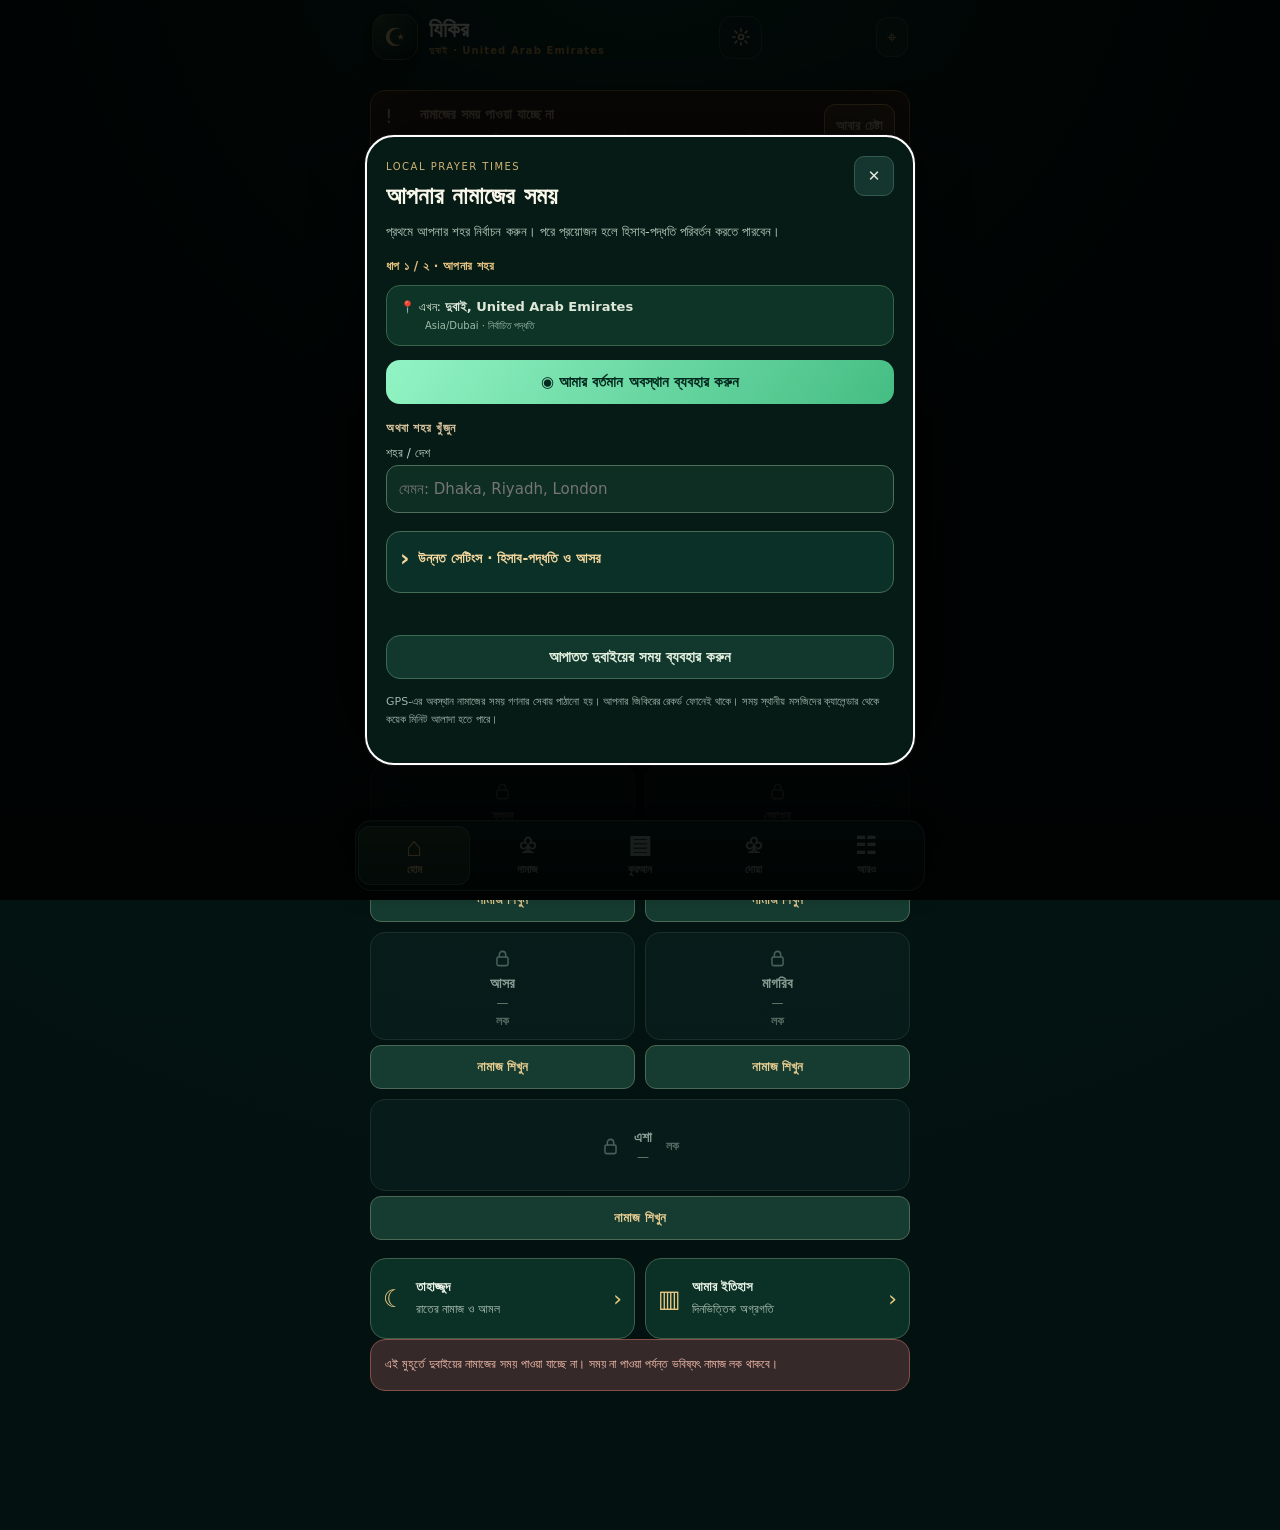
==== index.html @ 741cd955 "feat(dua): register new Dua reader styles" ====
<!doctype html>
<html lang="bn">
<head>
<meta charset="utf-8">
<meta name="viewport" content="width=device-width, initial-scale=1, viewport-fit=cover">
<meta name="theme-color" content="#071017">
<meta name="apple-mobile-web-app-capable" content="yes">
<meta name="apple-mobile-web-app-status-bar-style" content="black-translucent">
<meta name="apple-mobile-web-app-title" content="যিকির">
<meta name="description" content="দুবাইয়ের নামাজের পর জিকির, তাহাজ্জুদ, বিষয়ভিত্তিক দোয়া ও ১০টি ছোট সুরার বাংলা উচ্চারণ।">
<link rel="manifest" href="manifest.webmanifest">
<link rel="icon" href="icon-192.png" type="image/png">
<link rel="apple-touch-icon" sizes="180x180" href="apple-touch-icon.png">
<title>যিকির • Dubai Dhikr Tracker</title>
<style>
:root { color-scheme:light; --forest:#0c4f46;--dark:#113a33;--sage:#eff7f1;--gold:#c69b56;--paper:#f7f8f5;--ink:#1c302b;--muted:#71817b;--line:#e7ece8;--white:#fff;--danger:#9a4e46; }
*{box-sizing:border-box}html{font-family:system-ui,-apple-system,"Noto Sans Bengali","Hind Siliguri","Vrinda",sans-serif;-webkit-text-size-adjust:100%;scroll-behavior:smooth}body{margin:0;background:var(--paper);color:var(--ink);font-size:14px}button,input{font:inherit}button{cursor:pointer}button:disabled{cursor:not-allowed}a{color:var(--forest)}.app{max-width:1050px;min-height:100dvh;margin:auto;display:grid;grid-template-columns:1fr}.shell{max-width:620px;width:100%;margin:0 auto;padding:0 18px 106px}.header{padding:20px 0 17px;display:flex;align-items:center;justify-content:space-between}.brand{display:flex;align-items:center;gap:10px}.brand-mark{width:39px;height:39px;border-radius:13px;background:var(--forest);color:#f3dab1;display:flex;align-items:center;justify-content:center;font-size:23px;box-shadow:0 8px 20px #0c4f4620}.brand-name{font-size:19px;font-weight:800;letter-spacing:-.4px}.brand-sub{font-size:11px;color:var(--muted);margin-top:1px}.smallpill{border:1px solid var(--line);border-radius:100px;background:white;padding:8px 10px;font-size:11px;color:var(--dark);display:flex;align-items:center;gap:6px}.hero{padding:24px;border-radius:24px;background:radial-gradient(circle at 100% 10%,#357c69 0,transparent 40%),linear-gradient(140deg,#0a5448,#0d382f);color:white;position:relative;overflow:hidden;box-shadow:0 14px 35px #0c4f461a}.hero:before{content:"☪";position:absolute;right:-23px;top:-48px;color:#ffffff0b;font-size:210px;transform:rotate(-19deg)}.eyebrow{font-size:11px;letter-spacing:1px;text-transform:uppercase;opacity:.76}.hero h1{font-size:25px;line-height:1.4;font-weight:750;margin:10px 0 6px;max-width:330px}.hero p{font-size:12px;color:#d7e6dd;line-height:1.8;max-width:310px;margin:0}.hero-foot{display:flex;align-items:center;justify-content:space-between;gap:12px;margin-top:22px;border-top:1px solid #ffffff28;padding-top:15px;position:relative}.hero-metric strong{font-size:18px}.hero-metric small{display:block;font-size:10px;color:#c6dcd3;margin-bottom:3px}.clock{font-variant-numeric:tabular-nums;font-size:16px;font-weight:800;color:#f9d69f}.section-title{display:flex;align-items:center;justify-content:space-between;margin:24px 0 12px;gap:12px}.section-title h2{font-size:17px;font-weight:800;margin:0}.section-title .sub{font-size:11px;color:var(--muted)}.card{border-radius:19px;background:white;border:1px solid var(--line);box-shadow:0 3px 15px #243c3007}.summary{padding:17px 18px}.summary-row{display:flex;align-items:center;justify-content:space-between;gap:14px;margin-bottom:12px}.summary-row b{font-size:13px}.summary-row span{font-size:11px;color:var(--muted)}.bar{height:9px;background:#edf1ec;border-radius:30px;overflow:hidden}.bar>span{display:block;height:100%;background:linear-gradient(90deg,#0a6f5d,#49a483);border-radius:30px;transition:width .25s}.summary-foot{margin-top:9px;display:flex;justify-content:space-between;color:var(--muted);font-size:11px}.prayers{display:flex;flex-direction:column;gap:10px}.prayer{border:1px solid var(--line);background:#fff;border-radius:17px;padding:15px 16px;display:flex;align-items:center;gap:12px;width:100%;text-align:left;min-height:79px;transition:transform .15s,border-color .15s}.prayer:not(:disabled):active{transform:scale(.988)}.prayer:not(:disabled):hover{border-color:#96c0ae}.prayer:disabled{background:#fafafa;border-color:#eef0ed}.prayer-icon{width:43px;height:43px;flex-shrink:0;display:grid;place-items:center;border-radius:14px;background:#edf6ef;color:var(--forest);font-size:18px}.prayer:disabled .prayer-icon{color:#a1aba5;background:#eef0ed}.prayer-main{flex:1;min-width:0}.prayer-name{display:block;font-size:16px;font-weight:750;line-height:1.3}.prayer-desc{display:block;color:var(--muted);font-size:11px;margin-top:5px}.prayer-right{text-align:right;flex-shrink:0}.prayer-time{display:inline-block;font-size:12px;font-weight:800;font-variant-numeric:tabular-nums}.status{display:inline-flex;gap:4px;align-items:center;margin-top:6px;font-size:10px;padding:4px 8px;border-radius:50px;color:#557064;background:#eef8ef}.status.locked{color:#8d9490;background:#f0f2f0}.status.done{color:#096751;background:#dff5e9}.status.active{color:#92703d;background:#fff4de}.list-note{font-size:11px;line-height:1.8;color:#7a867f;padding:11px 3px}.nav{position:fixed;z-index:15;bottom:0;left:0;right:0;display:flex;justify-content:center;padding:0 10px max(12px,env(safe-area-inset-bottom));background:linear-gradient(transparent,#f7f8f5 20%)}.nav-in{width:min(100%,620px);background:white;border:1px solid #e2e9e4;box-shadow:0 7px 35px #1a47301e;border-radius:20px;display:flex;justify-content:space-around;padding:8px}.nav-btn{border:0;background:transparent;color:#86918a;min-width:70px;display:flex;align-items:center;flex-direction:column;gap:4px;font-size:10px;border-radius:13px;padding:8px 14px}.nav-btn svg{width:19px;height:19px;stroke:currentColor}.nav-btn.active{color:var(--forest);background:#eaf5ed;font-weight:750}.top-back{display:inline-flex;align-items:center;gap:6px;background:none;border:0;color:var(--forest);font-weight:700;padding:8px 0;margin-top:2px}.session-hero{padding:18px 20px;border-radius:20px;background:#fff;border:1px solid var(--line)}.session-top{display:flex;align-items:center;justify-content:space-between}.session-top h1{font-size:22px;margin:0}.session-meta{font-size:11px;color:var(--muted);margin-top:5px}.session-pct{width:54px;height:54px;display:grid;place-items:center;border-radius:50%;background:conic-gradient(var(--forest) var(--fill),#ebf0ec 0);position:relative;font-size:12px;font-weight:800;color:var(--forest)}.session-pct:before{content:"";position:absolute;inset:6px;border-radius:50%;background:white}.session-pct span{position:relative}.session-sub{font-size:11px;color:var(--muted);margin-top:12px}.accordion-list{display:flex;flex-direction:column;gap:9px;margin-top:16px}.dua{scroll-margin-top:14px;background:white;border:1px solid var(--line);border-radius:17px;overflow:hidden}.dua.open{border-color:#9dc8af;box-shadow:0 6px 18px #0c4f460b}.dua-head{background:none;border:0;width:100%;min-height:70px;padding:13px 14px;display:flex;align-items:center;gap:12px;text-align:left}.dua-n{width:32px;height:32px;flex-shrink:0;border-radius:11px;background:#f1f4f0;display:grid;place-items:center;color:#64776b;font-weight:750;font-size:12px}.dua-n.complete{background:#e0f5e9;color:#0a7254}.dua-title{font-size:13px;font-weight:760}.dua-sub{font-size:11px;color:var(--muted);margin-top:5px}.dua-hright{margin-left:auto;display:flex;align-items:center;gap:7px;color:#7b9383;font-size:12px;flex-shrink:0}.rot{transition:transform .16s}.open .rot{transform:rotate(180deg)}.dua-body{border-top:1px solid var(--line);padding:16px;background:linear-gradient(#fff,#fcfefc)}.fieldlabel{font-size:10px;color:#7f9589;font-weight:800;letter-spacing:.5px;margin-bottom:8px}.pron{white-space:pre-line;font-size:15px;line-height:2.1;color:#16372f;font-weight:500}.arabic{font-size:20px;line-height:2.2;direction:rtl;text-align:right;color:#184a40;font-family:"Times New Roman",serif}.meaning{color:#55695f;line-height:1.95;font-size:12px}.extra{margin-top:18px;padding-top:13px;border-top:1px dashed #e3ebe4}.count-wrap{background:#eff8f1;border:1px solid #dfeee2;border-radius:16px;margin-top:15px;padding:12px 15px;display:flex;align-items:center;justify-content:space-between;gap:10px}.count-text{font-size:11px;color:#678275}.count-num{font-size:24px;color:#0f6552;font-weight:850;font-variant-numeric:tabular-nums}.count-main{display:block;text-align:left;flex:1;min-width:0;border:0;padding:6px 0;background:transparent;color:inherit;cursor:pointer}.count-main:disabled{opacity:1;cursor:default}.count-main:focus-visible{outline:2px solid var(--forest);outline-offset:3px;border-radius:6px}.count-actions{display:flex;align-items:center;gap:8px}.count-button{width:43px;height:43px;border:0;background:#0f6754;color:white;border-radius:13px;font-size:22px;font-weight:650}.count-button.minus{background:#fff;color:#426f5a;border:1px solid #caddd0;font-size:19px}.count-button:disabled{opacity:.35}.single-btn{background:#0c6553;color:white;border:0;border-radius:13px;padding:13px 20px;font-weight:750;width:100%;margin-top:14px}.single-btn.complete{background:#e2f5e9;color:#0c6751}.count-foot{font-size:10px;color:#7a9182;margin-top:8px}.empty{text-align:center;padding:34px 22px;color:#6b8274;line-height:1.9}.panel-head{margin-bottom:15px}.panel-head h1{margin:0 0 5px;font-size:23px}.panel-head p{margin:0;font-size:12px;color:var(--muted);line-height:1.7}.mini-stats{display:grid;grid-template-columns:repeat(3,1fr);gap:8px;margin:16px 0}.mini-stats .card{padding:15px 11px;text-align:center}.stat-val{font-size:23px;font-weight:850;color:var(--forest)}.stat-label{font-size:10px;color:var(--muted);margin-top:5px}.week{display:flex;gap:7px;align-items:flex-end;justify-content:space-between;padding:22px 17px 15px}.day{flex:1;text-align:center;min-width:0}.daybar{height:86px;width:min(22px,100%);background:#eaf0ea;border-radius:9px;overflow:hidden;display:flex;align-items:flex-end;margin:0 auto 9px}.daybar span{width:100%;border-radius:8px;display:block;min-height:0;background:linear-gradient(#5ea888,#09654f)}.daylabel{font-size:10px;color:var(--muted)}.record-list{display:flex;flex-direction:column;gap:8px;margin-top:12px}.record{display:flex;align-items:center;justify-content:space-between;gap:8px;border:1px solid var(--line);border-radius:14px;background:#fff;padding:13px 15px}.record b{font-size:12px}.record p{font-size:10px;color:var(--muted);margin:5px 0 0}.record-right{text-align:right;color:#0c5c4b;font-size:12px;font-weight:750}.record-right small{display:block;color:var(--muted);font-size:10px;font-weight:400;margin-top:5px}.settings-card{padding:19px;margin:12px 0}.settings-card h3{font-size:14px;margin:0 0 8px}.settings-card p{font-size:12px;line-height:1.9;color:#66776c}.action-btn{background:#f0f6f1;border:1px solid #dcebe0;border-radius:12px;color:var(--forest);font-weight:750;padding:12px 13px;margin:4px 7px 4px 0}.action-btn.danger{background:#fff3f1;border-color:#f4d9d5;color:#a04841}.notice{background:#fff7e9;border:1px solid #f2e7cb;border-radius:13px;padding:12px 14px;color:#8b6834;font-size:11px;line-height:1.8;margin-top:15px}.tiny{font-size:11px;line-height:1.9;color:#7d8881}.hide{display:none!important}.toast{position:fixed;left:50%;bottom:96px;transform:translateX(-50%);background:#123c33;color:white;padding:12px 18px;border-radius:12px;max-width:90%;min-width:150px;text-align:center;box-shadow:0 10px 30px #0d3e302c;z-index:50;font-size:12px;opacity:0;pointer-events:none;transition:opacity .2s}.toast.show{opacity:1}.infoicon{width:15px;height:15px;vertical-align:middle}.source-badge{background:#ecf3ed;color:#547466;font-size:10px;border-radius:15px;padding:5px 8px}.section-small{display:flex;align-items:center;justify-content:space-between;margin:22px 0 10px}.section-small h3{font-size:14px;margin:0}.section-small small{font-size:10px;color:#89968b}.muted-btn{background:none;border:0;padding:6px;color:#527c64;font-size:11px;text-decoration:underline}.record-items{font-size:11px;color:#73867a;line-height:1.7;max-width:265px}.topline{display:flex;align-items:center;justify-content:space-between;gap:5px}.loading{color:#89948d;animation:pulse 1.5s infinite}@keyframes pulse{50%{opacity:.5}}.live-pill{display:flex;align-items:center;gap:7px;color:#daeae0;font-size:10px}.live-dot{height:6px;width:6px;background:#74e1b1;border-radius:50%}.inline-link{border:0;background:none;color:#0c6553;text-decoration:underline;font-size:11px;padding:4px}.finished{padding:20px;border:1px solid #bee1ca;background:#e9f8ed;border-radius:16px;text-align:center;color:#0e694d;margin-top:18px}.finished h3{margin:8px 0}.finished p{font-size:12px;line-height:1.8;margin:5px 0 0}.footnote{text-align:center;font-size:10px;color:#929e93;line-height:1.7;margin:22px 10px}.clockline{font-size:12px;color:#7c8a81;font-weight:550}.errbox{border-radius:15px;background:#fff1e8;padding:14px;color:#9a543a;font-size:12px;line-height:1.8}.errbox button{border:1px solid #ebb99e;background:white;border-radius:10px;color:#a75e43;padding:8px 12px;margin-top:8px} @media(min-width:800px){.shell{padding-top:20px}.header{padding-top:13px}.hero{padding:30px}.prayers{display:grid;grid-template-columns:1fr 1fr}.prayer:last-child:nth-child(odd){grid-column:span 2}.dua-body{padding:20px}.nav{bottom:20px;padding:0;background:transparent}.nav-in{max-width:400px}}@media(max-width:350px){.shell{padding-left:12px;padding-right:12px}.prayer{padding:11px}.prayer-time{font-size:11px}.header{padding-top:14px}.nav-btn{min-width:61px}}

/* ---- v2 / immersive iPhone design system ---- */
:root{--v2-ink:#173a32;--v2-green:#075a46;--v2-forest:#073b31;--v2-mint:#e8f2e9;--v2-sand:#f3e3c8;--v2-gold:#d8b777;--v2-paper:#f6f6f0}
html,body{background:#f5f6f0;color:var(--v2-ink)}
button{-webkit-tap-highlight-color:transparent;touch-action:manipulation}
button:focus-visible{outline:3px solid #d9ae5d;outline-offset:3px}
.shell{max-width:580px;padding:0 19px 120px}
.nav{padding-bottom:max(12px,env(safe-area-inset-bottom));background:linear-gradient(0deg,#f5f6f0 64%,#f5f6f000)}
.nav-in{max-width:560px;border-radius:23px;box-shadow:0 16px 30px rgba(6,49,36,.13);border:1px solid #e9ebe4}
.nav-btn{min-height:58px;min-width:86px;font-size:11px;font-weight:650}
.nav-btn.active{background:#e5f0e7;color:#075b46}
.v2-topbar{display:flex;justify-content:space-between;align-items:center;min-height:89px;padding-top:env(safe-area-inset-top);gap:16px}
.v2-logo{display:flex;gap:11px;align-items:center;min-width:0}
.v2-symbol{height:48px;width:48px;flex:0 0 48px;display:grid;place-items:center;border-radius:15px;color:#e7c788;font-size:27px;background:linear-gradient(125deg,#086950,#05382d);box-shadow:0 8px 15px #07392b22}
.v2-logo strong{font-size:25px;line-height:1.1;display:block;letter-spacing:-.5px}
.v2-logo small{display:block;color:#8a988b;font-size:8.5px;letter-spacing:1.1px;white-space:nowrap;margin-top:4px}
.v2-location{border:1px solid #e0e9df;color:#3a705b;background:#fff;border-radius:100px;padding:11px 12px;font-size:10px;font-weight:850;white-space:nowrap;letter-spacing:.4px}
.v2-hero{isolation:isolate;overflow:hidden;position:relative;background:linear-gradient(150deg,#0a614c 1%,#073b31 65%,#092b26);border-radius:29px;min-height:265px;box-shadow:0 24px 34px #07533c29;color:#fff}
.v2-hero:before{content:'';position:absolute;inset:0;pointer-events:none;background:radial-gradient(circle at 100% 0,#a2cba344,transparent 37%),linear-gradient(120deg,transparent,#00000008)}
.v2-hero-halo{pointer-events:none;position:absolute;right:-72px;top:17px;width:245px;height:245px;border-radius:50%;border:1px solid #e0cca51c;box-shadow:0 0 0 35px #c9b58309,0 0 0 75px #c9b58308}
.v2-hero-orbit{position:absolute;right:10px;top:12px;font-size:102px;color:#e9d0a02b;line-height:1}
.v2-hero-inner{padding:29px 26px 25px;position:relative;z-index:1}
.v2-hero-overline{font-size:11px;color:#d8e9dc;opacity:.9}
.v2-hero h1{font-size:clamp(26px,7vw,34px);line-height:1.52;letter-spacing:-.7px;margin:12px 0 7px;max-width:400px;font-weight:800}
.v2-hero h1 em{font-style:normal;color:#efd29e}
.v2-hero p{max-width:275px;font-size:12px;line-height:1.85;color:#cfe2d6;margin:0}
.v2-hero-rule{height:1px;background:#ffffff32;margin:25px 0 15px}
.v2-hero-data{display:flex;align-items:flex-start;justify-content:space-between;gap:18px}
.v2-hero-data div:last-child{text-align:right}
.v2-hero-data small{display:block;color:#b9d0c2;font-size:10px;margin-bottom:6px}
.v2-hero-data strong{font-size:21px;font-weight:800;font-variant-numeric:tabular-nums}
.v2-hero-data strong.v2-next{font-size:12px;line-height:1.5}
.v2-progress-card{display:flex;align-items:center;gap:21px;background:#fff;border:1px solid #eceee7;padding:19px 20px;border-radius:24px;margin-top:17px;box-shadow:0 8px 25px #142f2609}
.v2-progress-ring{--p:0%;width:96px;height:96px;flex:0 0 96px;display:grid;place-items:center;background:conic-gradient(#0c795c var(--p),#e6efe7 0);border-radius:50%;position:relative}
.v2-progress-ring:before{content:'';position:absolute;inset:9px;background:#fff;border-radius:50%}
.v2-progress-ring>div{position:relative;text-align:center;line-height:1.08}
.v2-progress-ring strong{font-size:30px;color:#075f4a;font-weight:850}
.v2-progress-ring span{font-size:12px;color:#9ca99c;display:block}
.v2-progress-content{display:flex;flex-direction:column;gap:5px;min-width:0}
.v2-kicker{font-size:10px;color:#2b8c68;font-weight:800}
.v2-progress-content strong{font-size:17px;line-height:1.55;letter-spacing:-.25px}
.v2-progress-content small{font-size:11px;color:#809084;line-height:1.6}
.v2-continue{display:flex;justify-content:space-between;align-items:center;text-align:left;gap:12px;background:linear-gradient(120deg,#0d7959,#086449);color:#fff;border:0;border-radius:20px;min-height:86px;width:100%;padding:17px 19px;margin-top:16px;box-shadow:0 13px 23px #0462462b}
.v2-continue:active,.v2-giant-tap:active{transform:scale(.98)}
.v2-continue-left{display:flex;flex-direction:column;gap:5px}
.v2-continue-left small{font-size:11px;color:#d8eae0}
.v2-continue-left strong{font-size:19px}
.v2-circle-arrow{display:grid;place-items:center;border-radius:50%;width:47px;height:47px;flex:0 0 47px;color:#0e6b50;background:#f9e6bf;font-size:25px;font-weight:600}
.v2-section-heading{display:flex;align-items:flex-end;justify-content:space-between;gap:15px;margin:30px 2px 15px}
.v2-section-heading small{display:block;letter-spacing:1.8px;font-size:9px;color:#ad8b59;font-weight:900;margin-bottom:4px}
.v2-section-heading h2{font-size:23px;letter-spacing:-.5px;margin:0}
.v2-section-heading>span{font-size:11px;color:#869586;padding-bottom:3px}
.v2-prayer-grid{display:grid;grid-template-columns:repeat(2,minmax(0,1fr));gap:11px}
.v2-prayer{width:100%;min-height:149px;border-radius:22px;background:white;border:1px solid #e9ede6;padding:17px;text-align:left;display:flex;flex-direction:column;align-items:stretch;position:relative;box-shadow:0 4px 15px #143f2b08;transition:transform .16s}
.v2-prayer:not(:disabled):active{transform:scale(.975)}
.v2-prayer.is-current{border:1.5px solid #7ac6a2;background:linear-gradient(145deg,#edf9ee,#fff)}
.v2-prayer.v2-locked{background:#f0f1ec;box-shadow:none;color:#87918a}
.v2-prayer-emblem{width:43px;height:43px;display:grid;place-items:center;background:#e4f2e8;border-radius:15px;color:#167052;font-size:22px}
.v2-locked .v2-prayer-emblem{color:#9aa59e;background:#e5e9e2}
.v2-prayer-details{display:flex;flex-direction:column;margin-top:14px;gap:3px}
.v2-prayer-details strong{font-size:18px;line-height:1.1}
.v2-prayer-details small{font-size:12px;color:#8d9b8e;font-variant-numeric:tabular-nums}
.v2-status{position:absolute;top:18px;right:14px;font-weight:800;font-size:10px;color:#237658;background:#e6f3e8;border-radius:15px;padding:5px 8px}
.v2-locked .v2-status{background:#e4e9e1;color:#8d9990}
.v2-status.is-complete{background:#d1f4e0}
.v2-home-note{font-size:11px;line-height:1.8;text-align:center;color:#7e8d80;margin:20px 7px 4px}
.v2-home-note small{font-size:10px}
.v2-simple-header{display:flex;align-items:center;justify-content:space-between;height:79px;gap:12px;font-size:14px;font-weight:700}
.v2-back,.v2-focus-close,.v2-focus-min{width:45px;height:45px;flex:0 0 45px;border:1px solid #e4eae2;border-radius:15px;background:#fff;color:#235a44;display:grid;place-items:center}
.v2-header-moon{font-size:24px;color:#96743c;width:45px;text-align:center}
.v2-session-hero{padding:25px 24px 27px;border-radius:26px;background:radial-gradient(circle at 100% 0,#3f846b,#0b5c47 55%,#073d31);color:#fff;box-shadow:0 15px 28px #135a4022}
.v2-session-icon{font-size:30px;color:#ebd09b;margin-bottom:13px}
.v2-session-hero>small{display:block;font-size:11px;color:#bedcc8;line-height:1.6}
.v2-session-hero h1{font-size:27px;line-height:1.4;margin:6px 0}
.v2-session-hero p{font-size:12px;color:#d2e7da;margin:0}
.v2-meter{height:8px;background:#ffffff31;border-radius:20px;margin-top:23px;overflow:hidden}
.v2-meter span{display:block;height:100%;background:#f2d299;border-radius:20px}
.v2-done-banner{padding:17px 18px;background:#dff2e6;color:#08764f;margin-top:17px;border-radius:16px;font-size:14px;font-weight:700}
.v2-continue.session-start{margin-top:17px}
.v2-step-list{display:flex;flex-direction:column;gap:11px}
.v2-dua-row{width:100%;background:#fff;border:1px solid #e6ece5;min-height:92px;border-radius:19px;display:flex;align-items:center;gap:13px;padding:16px;text-align:left;box-shadow:0 4px 15px #14482c08}
.v2-dua-row:active{background:#f2faf2}
.v2-stepnum{display:grid;place-items:center;background:#ebf2ed;color:#166c50;width:48px;height:48px;flex:0 0 48px;border-radius:15px;font-size:16px;font-weight:900}
.v2-dua-row.complete .v2-stepnum{background:#dff5e6}
.v2-row-copy{flex:1;min-width:0}
.v2-row-copy strong{display:block;font-size:16px;line-height:1.5;color:#17382d}
.v2-row-copy small{display:block;color:#7f8f82;font-size:11px;margin-top:4px;line-height:1.4}
.v2-row-arrow{font-size:21px;color:#8cb89d}
/* The reading session is a truly separate viewport, not a tiny inline accordion. */
body.focus-mode{overflow:hidden;overscroll-behavior:none}
body.focus-mode .nav{display:none}
body.focus-mode .shell{padding:0}
.v2-focus-page{position:fixed;left:50%;top:0;bottom:0;transform:translateX(-50%);width:100%;max-width:620px;z-index:25;background:#f8f8f4;display:grid;grid-template-rows:auto 4px minmax(0,1fr) auto;box-shadow:0 0 50px #091f161c}
.v2-focus-head{display:flex;align-items:center;justify-content:space-between;gap:10px;padding:calc(env(safe-area-inset-top) + 14px) 20px 15px;background:#fff}
.v2-focus-close{font-size:21px;font-weight:450}
.v2-focus-min{background:#eaf4eb;transform:none}
.v2-focus-min svg{transform:rotate(180deg)}
.v2-focus-heading{text-align:center;display:flex;flex-direction:column;gap:4px;min-width:0}
.v2-focus-heading span{font-size:15px;font-weight:850}
.v2-focus-heading strong{font-size:11px;color:#809288}
.v2-focus-line{height:4px;width:100%;background:#e4eee6;overflow:hidden}
.v2-focus-line span{display:block;height:100%;background:#0c8c65;transition:width .28s}
.v2-focus-reading{min-height:0;overflow-y:auto;overflow-x:hidden;overscroll-behavior:contain;-webkit-overflow-scrolling:touch;scrollbar-width:thin;scrollbar-color:#c7d8c9 transparent}
.v2-focus-body{padding:24px 20px 32px;max-width:560px;margin:0 auto}
.v2-focus-kicker{text-transform:uppercase;letter-spacing:1.6px;color:#b79a61;font-size:10px;font-weight:850}
.v2-focus-body h1{font-size:clamp(23px,6.7vw,32px);letter-spacing:-.5px;line-height:1.5;margin:11px 0 6px}
.v2-focus-subtitle{color:#8c9b8e;font-size:13px;margin-bottom:22px}
.v2-bullet{margin:0 8px}
.v2-focus-tabs{display:flex;gap:5px;align-items:stretch;padding:5px;background:#eaeee8;border-radius:15px;margin-bottom:17px}
.v2-tab{display:block;flex:1;min-width:0;border:0;border-radius:12px;background:transparent;color:#79867c;padding:13px 5px;font-size:12px;font-weight:850;white-space:nowrap}
.v2-tab.active{background:#fff;color:#0b6950;box-shadow:0 3px 8px #1139280f}
.v2-reading-paper{border:1px solid #ecece2;border-radius:22px;padding:23px 22px 26px;min-height:173px;background:linear-gradient(145deg,#fff,#fffdf7);box-shadow:0 9px 32px #4d593409}
.v2-reading-caption{font-size:11px;font-weight:850;color:#ab8d5b;letter-spacing:.5px;margin-bottom:15px}
.v2-reading-p{font-size:20px;font-weight:600;line-height:2;letter-spacing:0;overflow-wrap:break-word;word-break:normal;margin:0 0 14px;color:#1b4134}
.v2-reading-p:last-child{margin-bottom:0}
.v2-reading-paper.is-long .v2-reading-p{font-size:18px;line-height:2.02}
.v2-reading-paper.is-arabic .v2-reading-p{font-family:'Geeza Pro','Noto Naskh Arabic',serif;font-weight:500;font-size:29px;line-height:2.15;direction:rtl;text-align:right}
.v2-reading-paper.is-arabic.is-long .v2-reading-p{font-size:25px;line-height:2.15}
.v2-reading-paper:lang(bn) .v2-reading-p{white-space:normal}
.v2-reading-hint{margin-top:18px;color:#819184;font-size:11px;line-height:1.9;text-align:center}
.v2-focus-dock{padding:15px 20px calc(14px + env(safe-area-inset-bottom));background:#fff;box-shadow:0 -8px 35px #1b402313;border-top:1px solid #e9ede6;z-index:1}
.v2-counter-top{display:flex;align-items:center;justify-content:space-between;gap:14px;margin-bottom:13px}
.v2-counter-top>div:first-child{display:flex;align-items:baseline;gap:12px}
.v2-counter-top small{color:#839489;font-size:12px;font-weight:700}
.v2-counter-top strong{font-size:28px;color:#0a654b;line-height:1.1;font-variant-numeric:tabular-nums}
.v2-counter-top strong span{font-size:15px;color:#9baba0}
.v2-counter-progress{font-size:12px;font-weight:900;background:#e5f4e8;color:#11704f;border-radius:20px;padding:8px 11px}
.v2-tap-row{display:flex;gap:11px;align-items:stretch}
.v2-minus{width:59px;min-width:59px;border:1px solid #dbe9df;border-radius:17px;font-size:34px;background:#f2f6f1;color:#41745a}
.v2-minus:disabled{opacity:.35}
.v2-giant-tap{position:relative;flex:1;min-height:76px;border:0;border-radius:19px;background:linear-gradient(135deg,#0c9067,#036445);box-shadow:0 9px 19px #04674937;color:#fff;font-size:17px;font-weight:900;display:flex;align-items:center;justify-content:center;gap:10px;padding:10px 14px;transition:transform .12s ease}
.v2-giant-tap:disabled{background:#e1f0e6;color:#4c8667;box-shadow:none;opacity:1}
.v2-button-flower{font-size:22px;color:#f5d69d}
.v2-tap-arrow{font-size:25px}
.v2-next-link{display:block;width:100%;text-align:center;border:0;background:transparent;color:#267257;font-weight:750;font-size:12px;padding:12px}
.v2-success-layer{position:absolute;inset:0;z-index:4;background:#0b392e75;backdrop-filter:blur(7px);-webkit-backdrop-filter:blur(7px);display:flex;align-items:center;justify-content:center;padding:26px;animation:v2fade .18s ease-out}
.v2-success-card{position:relative;max-width:420px;width:100%;background:#fff;border-radius:30px;text-align:center;padding:32px 26px 27px;box-shadow:0 25px 80px #042a2745;animation:v2rise .25s ease-out}
.v2-success-seal{background:linear-gradient(150deg,#0fa06a,#096042);width:91px;height:91px;display:grid;place-items:center;border-radius:50%;color:#fff;font-size:51px;font-weight:350;margin:0 auto 23px;box-shadow:0 0 0 10px #e7f6ea}
.v2-success-over{font-size:10px;letter-spacing:2px;color:#ac8752;font-weight:900}
.v2-success-card h2{font-size:29px;margin:12px 0}
.v2-success-card p{font-size:14px;color:#6e8673;line-height:1.75;margin:0}
.v2-success-track{height:5px;border-radius:10px;background:#eef4ee;overflow:hidden;margin:24px 0 17px}
.v2-success-track span{display:block;height:100%;background:#0b8059;animation:v2fill 1.25s linear forwards}
.v2-success-next{border:0;background:#eaf5ed;color:#0d7453;border-radius:15px;padding:15px;font-size:15px;font-weight:800;width:100%;min-height:53px}
@keyframes v2fade{from{opacity:0}to{opacity:1}}@keyframes v2rise{from{transform:translateY(20px) scale(.96)}to{transform:translateY(0) scale(1)}}@keyframes v2fill{from{width:0}to{width:100%}}
@media(max-width:360px){.v2-hero-inner{padding:23px 19px}.v2-progress-card{gap:14px;padding:15px}.v2-prayer{padding:13px}.v2-tab{font-size:11px}.v2-reading-p{font-size:18px}.v2-focus-body{padding:20px 14px 26px}.v2-focus-dock{padding-left:13px;padding-right:13px}.v2-giant-tap{font-size:14px}.v2-reading-paper{padding:20px 15px}}
@media(min-width:800px){.v2-hero{min-height:300px}.v2-prayer-grid{grid-template-columns:repeat(2,minmax(0,1fr))}.v2-focus-page{top:20px;bottom:20px;border-radius:27px;overflow:hidden}.v2-focus-head{padding-top:14px}}
@media(prefers-reduced-motion:reduce){.v2-success-layer,.v2-success-card,.v2-success-track span{animation:none!important}.v2-continue,.v2-giant-tap{transition:none}}


/* DHIKR V3 — NIGHT SANCTUARY. A unified immersive dark visual language. */
:root {
  color-scheme:dark;
  --forest:#20e2ae; --dark:#081a20; --sage:#122629; --gold:#ecc98f;
  --paper:#071017; --ink:#ecf9f6; --muted:#90a8ad; --line:#284049;
  --white:#122229; --danger:#ff8f8c;
  --surface:#101f27; --surface-deep:#0b1920; --surface-hi:#182d34;
  --glow:#1de1a3; --gold-soft:#d0af76;
}
html{background:#071017;color-scheme:dark;scroll-behavior:smooth}
body{background:radial-gradient(ellipse 55% 33% at 50% -2%,#133631 0,transparent 94%),#071017;color:#ebf7f6;font-size:15px}
button{-webkit-tap-highlight-color:transparent;touch-action:manipulation}
button:focus-visible,a:focus-visible{outline:2px solid #5dfbd0;outline-offset:3px}
::selection{background:#24a989;color:#021819}
a{color:#51e6bf}
.app{background:transparent}
.shell{padding:0 17px 116px}
.header,.v2-topbar{padding-top:max(22px,env(safe-area-inset-top));}
.brand-mark,.v2-symbol{background:linear-gradient(145deg,#134238,#072620);color:#e6c27f;border:1px solid #36675a;box-shadow:0 0 24px #0bdb9566}
.brand-name{color:#fff}.brand-sub,.v2-logo small{color:#81a29b}
.smallpill,.v2-location{background:#11272a!important;border:1px solid #2d544e!important;color:#a7eacf!important}
/* High-contrast dark application shell */
.card,.prayer,.session-hero,.dua,.record,.settings-card,.notice,.action-btn,
.v2-progress-card,.v2-prayer,.v2-dua-row{background:#112128;color:#f1faf8;border-color:#29434a;box-shadow:0 8px 22px #01090c38}
.card{border-radius:21px}
.section-title h2,.panel-head h1,.record b,.settings-card h3,.v2-section-heading h2{color:#eef8f5}
.panel-head p,.stat-label,.record p,.record-items,.record-right small,
.section-title .sub,.notice,.settings-card p,.tiny,.footnote{color:#a0b5b8}
.summary-foot,.list-note,.prayer-desc,.dua-sub,.meaning{color:#93aaaf}
.bar,.daybar{background:#20373c}.bar>span,.daybar span{background:linear-gradient(90deg,#15976d,#45e4b1)}
.prayer:disabled,.v2-prayer.v2-locked{background:#0d1920;border-color:#1c2f35;opacity:.70;color:#748e94}
.prayer-icon,.v2-prayer-emblem{background:#173c34;color:#43eab4}
.prayer:disabled .prayer-icon,.v2-locked .v2-prayer-emblem{background:#1b2d32;color:#60787c}
.prayer-name,.dua-title,.v2-row-copy strong{color:#f0fbf7}
.status{background:#1b4037;color:#8ee9c3}
.status.locked{background:#253039;color:#82959d}
.status.done{background:#133e34;color:#59ffc4}
.status.active{background:#443622;color:#f4d494}
.nav{background:linear-gradient(to bottom,transparent 0,#071017ef 25%,#071017 100%);padding:0 12px max(8px,env(safe-area-inset-bottom));}
.nav-in{background:linear-gradient(160deg,#1c3237,#102229);border:1px solid #30514b;box-shadow:0 16px 48px #000b;border-radius:24px;gap:4px;padding:8px 7px}
.nav-btn{color:#8aa4a6;flex:1;min-width:0;min-height:55px;font-size:11px;font-weight:650}
.nav-btn.active{background:#1e5344;color:#5af9c4;box-shadow:inset 0 0 0 1px #357862}
.nav-btn svg{width:22px;height:22px}
/* Home — architectural, sculpted, depth */
.v2-topbar{display:flex;align-items:center;justify-content:space-between;padding:calc(max(env(safe-area-inset-top),0px) + 20px) 0 21px;gap:8px}
.v2-logo{align-items:center;gap:12px}
.v2-symbol{width:48px;height:48px;border-radius:16px;font-size:26px}
.v2-logo strong{font-size:24px;letter-spacing:-1px;font-weight:850;color:#f8fcf9}
.v2-logo small{font-size:9px;letter-spacing:1.5px;font-weight:800;margin-top:2px}
.v2-location{border-radius:100px;font-size:10px;letter-spacing:1.4px;font-weight:900;padding:10px 12px}
.v2-hero{position:relative;isolation:isolate;min-height:310px;background:linear-gradient(133deg,#0e3b37 0%,#082626 50%,#071a24 100%);border:1px solid #2a5551;border-radius:29px;overflow:hidden;box-shadow:0 20px 44px #0008,0 0 28px #02b98817}
.v2-hero:after{content:"";position:absolute;width:310px;height:310px;right:-110px;top:-110px;border-radius:50%;z-index:-1;pointer-events:none;background:radial-gradient(circle,#25dba33e 0,#0aa3741d 35%,transparent 72%);}
.v2-hero-inner{padding:26px 24px 24px;position:relative;z-index:2}
.v2-hero-halo{position:absolute;right:-97px;top:-115px;width:300px;height:300px;border-radius:50%;border:1px solid #54efb633;box-shadow:0 0 0 30px #5cd7bb06,0 0 0 66px #77e9be05,0 0 0 102px #68e2bb04;pointer-events:none}
.v2-hero-orbit{position:absolute;right:9px;top:29px;color:#e9c681;filter:drop-shadow(0 0 25px #ffdb8170);font-size:84px;transform:rotate(-18deg);opacity:.95;z-index:1}
.v2-hero-overline{color:#a8d8c6;font-size:11px;font-weight:750;letter-spacing:.2px;background:#112e2bb0;border:1px solid #3d6c5969;display:inline-flex;border-radius:30px;padding:7px 11px}
.v2-hero h1{font-size:clamp(28px,7.5vw,36px);line-height:1.42;margin:25px 0 8px;max-width:310px;letter-spacing:-.8px;color:#f6fffa;font-weight:880;text-wrap:balance}
.v2-hero h1 em{font-style:normal;color:#eac785;text-shadow:0 0 30px #ffcd5950}
.v2-hero p{font-size:12px;line-height:1.8;color:#b7d0cc;max-width:262px;margin:0}
.v2-hero-rule{height:1px;background:linear-gradient(90deg,#c5ccae5e,transparent);margin:25px 0 18px}
.v2-hero-data{display:flex;justify-content:space-between;gap:14px}
.v2-hero-data>div{min-width:0;max-width:57%}
.v2-hero-data small{font-size:10px;color:#9fc3b9;display:block;margin-bottom:5px}
.v2-hero-data strong{font-size:21px;line-height:1.3;color:#f6d28e;letter-spacing:.3px;font-variant-numeric:tabular-nums}
.v2-hero-data .v2-next{color:#e0eee9;font-size:12px;font-weight:700;letter-spacing:0;line-height:1.45}
.v2-progress-card{border-radius:24px;border:1px solid #294743;background:linear-gradient(135deg,#14292c,#0b1b23);box-shadow:0 10px 32px #0004;padding:21px;margin-top:15px;gap:18px}
.v2-progress-ring{width:97px;height:97px;flex:0 0 97px;background:conic-gradient(#36e5b1 var(--p),#27423f 0);filter:drop-shadow(0 0 10px #20dbaa24)}
.v2-progress-ring>div{background:#10262a;color:#f6fff9}
.v2-progress-ring strong{font-size:30px;color:#57efb9}
.v2-progress-ring span{color:#96b4b1}
.v2-progress-content{gap:7px}.v2-kicker{color:#dbbe84;font-weight:850;font-size:10px;letter-spacing:1px}
.v2-progress-content>strong{font-size:17px;color:#f1faf7;line-height:1.55}
.v2-progress-content small{font-size:11px;color:#a6bdba;line-height:1.5}
.v2-continue{width:100%;margin-top:15px;min-height:91px;padding:17px 20px;border-radius:22px;border:1px solid #6bfdd282;background:linear-gradient(112deg,#16be8d,#0a946f 80%,#087455);box-shadow:0 11px 32px #09ae7250, inset 0 1px #d9fff45c;color:#03261f;display:flex;align-items:center;justify-content:space-between;gap:10px;text-align:left;transition:transform .15s,box-shadow .15s}
.v2-continue:active,.v2-giant-tap:active{transform:scale(.975);box-shadow:0 3px 12px #0ab87f47}
.v2-continue-left small{display:block;font-size:12px;color:#064b36;opacity:.9;font-weight:800;margin-bottom:3px}
.v2-continue-left strong{font-size:23px;font-weight:900;line-height:1.25;color:#002f22}
.v2-circle-arrow{background:#093f30;color:#dffff2;border:1px solid #228a66;display:grid;place-items:center;width:54px;height:54px;flex:0 0 54px;border-radius:50%;font-size:25px}
.v2-section-heading{margin-top:30px;margin-bottom:15px;display:flex;align-items:end;justify-content:space-between;gap:10px}
.v2-section-heading small{font-size:10px;letter-spacing:2px;color:#e7c383;font-weight:850}
.v2-section-heading h2{font-size:23px;letter-spacing:-.5px;margin:5px 0 0;color:#f0fcf7}
.v2-section-heading>span{font-size:11px;font-weight:800;color:#afd0c3;background:#12332f;border:1px solid #2c544a;padding:8px 11px;border-radius:30px}
.v2-prayer-grid{gap:12px}
.v2-prayer{padding:18px;border-radius:22px;min-height:152px;background:linear-gradient(135deg,#12252b,#101e26);border:1px solid #29434a;box-shadow:0 8px 22px #0005;position:relative}
.v2-prayer.v2-current{border-color:#30d9a0;background:linear-gradient(135deg,#16423b,#0a2b32);box-shadow:0 0 0 1px #2edfaa44,0 15px 35px #0bb07d25}
.v2-prayer.v2-locked{background:#0b1820;color:#6b828a;opacity:.68;box-shadow:none}
.v2-prayer-emblem{width:49px;height:49px;border-radius:17px;font-size:24px;background:#193b36;color:#e7c686;display:grid;place-items:center}
.v2-prayer-details{margin-top:18px;gap:5px}
.v2-prayer-details strong{font-size:20px;color:#ecf9f4}
.v2-locked .v2-prayer-details strong{color:#899b9c}
.v2-prayer-details small{font-size:12px;color:#aac7bf}
.v2-status{top:17px;right:15px;padding:7px 10px;background:#193f35;color:#61f5bc;border:1px solid #306c52;font-size:11px}
.v2-locked .v2-status{background:#1a2b30;color:#78939a;border-color:#2b3d42}
.v2-status.is-complete{background:#185e45;color:#b4ffe2}
.v2-home-note{color:#94a9a7;line-height:1.85;margin:22px 5px 8px;font-size:12px}
/* Prayer session — enlarged guided checklist */
.v2-simple-header{height:84px;color:#dfece9;font-size:14px;font-weight:800}
.v2-back,.v2-focus-close,.v2-focus-min{background:#192b30;border:1px solid #3c585c;color:#d5f9e8;box-shadow:0 4px 14px #0004;border-radius:16px;width:48px;height:48px;flex-basis:48px}
.v2-header-moon{color:#ebc782}
.v2-session-hero{border:1px solid #2f6d58;background:radial-gradient(ellipse at 92% 0,#1b725a70,transparent 58%),linear-gradient(135deg,#0d3935,#10212b);border-radius:27px;padding:28px 25px;box-shadow:0 18px 35px #0006}
.v2-session-icon{font-size:38px;color:#e5c787}
.v2-session-hero>small{color:#9cc8b5}
.v2-session-hero h1{font-size:31px;color:#fff}
.v2-session-hero p{font-size:13px;color:#b3d4c6}
.v2-meter{background:#2a5046;height:10px;border-radius:50px}
.v2-meter span{background:linear-gradient(90deg,#d4ae72,#f6dda7);box-shadow:0 0 10px #dfc48499}
.v2-step-list{gap:12px}
.v2-dua-row{border:1px solid #2c454d;background:#13242c;border-radius:22px;min-height:100px;padding:16px;box-shadow:0 8px 18px #0003}
.v2-dua-row:active{background:#1d3a3e}
.v2-dua-row.complete{background:#0f2926;border-color:#245d45}
.v2-stepnum{width:53px;height:53px;flex-basis:53px;border-radius:17px;background:#23383a;color:#ecce91;font-size:17px}
.v2-dua-row.complete .v2-stepnum{background:#1b6248;color:#60f2bb}
.v2-row-copy strong{color:#f5fbf9;font-size:17px;line-height:1.5}
.v2-row-copy small{color:#96b1b1;font-size:12px;margin-top:5px}
.v2-row-arrow{font-size:26px;color:#6befc0}
.v2-done-banner{background:#123f34;border:1px solid #358f6f;color:#86f2be;border-radius:18px}
/* Full screen ceremony — not an accordion */
body.focus-mode{background:#061119;overflow:hidden}
body.focus-mode .shell{padding:0}
.v2-focus-page{background:radial-gradient(ellipse 80% 30% at 52% 0,#133b37 0,transparent 95%),#071219;grid-template-rows:auto 3px minmax(0,1fr) auto;box-shadow:0 0 90px #000a;color:#eff9f4}
.v2-focus-head{background:#0b2028e8;border-bottom:1px solid #223d41;padding:calc(env(safe-area-inset-top) + 12px) 18px 15px;min-height:83px;backdrop-filter:blur(18px);-webkit-backdrop-filter:blur(18px)}
.v2-focus-close{font-size:20px;background:#193036;color:#e7f3ed}
.v2-focus-min{background:#203c39;color:#6defbe}
.v2-focus-heading span{font-size:16px;font-weight:900;color:#f7fff9}
.v2-focus-heading strong{font-size:11px;color:#9dbfb1}
.v2-focus-line{background:#1d383b}
.v2-focus-line span{background:linear-gradient(90deg,#c5a165,#43ecc0);box-shadow:0 0 14px #17c798}
.v2-focus-reading{scrollbar-color:#3d796d transparent;overscroll-behavior:contain}
.v2-focus-body{padding:27px 20px 34px;max-width:580px}
.v2-focus-kicker{font-size:11px;font-weight:900;color:#e9c481;letter-spacing:1.8px}
.v2-focus-body h1{color:#fff;font-size:clamp(27px,7.5vw,38px);line-height:1.45;letter-spacing:-.5px;font-weight:900;margin:16px 0 7px}
.v2-focus-subtitle{color:#a3beba;font-size:13px;margin-bottom:22px}
.v2-focus-tabs{background:#14282f;border:1px solid #2b494d;border-radius:17px;padding:5px;gap:5px;margin-bottom:18px}
.v2-tab{min-height:48px;border-radius:12px;color:#9bb6b8;font-size:12px;font-weight:900;padding:11px 5px}
.v2-tab.active{background:#24644e;color:#ddffef;box-shadow:0 4px 20px #033922aa,inset 0 1px #67e6b243}
.v2-reading-paper{background:linear-gradient(145deg,#142830 0%,#102028 100%);border:1px solid #3b5c5a;border-radius:26px;padding:26px 22px 28px;min-height:210px;box-shadow:0 16px 35px #0005,inset 0 1px #93edb10e;position:relative;overflow:hidden}
.v2-reading-paper:before{content:"";position:absolute;width:125px;height:125px;right:-66px;top:-75px;border-radius:50%;box-shadow:0 0 0 25px #20bd9344,0 0 0 48px #48cc9b12;pointer-events:none}
.v2-reading-caption{color:#e7c68f;font-size:11px;font-weight:900;letter-spacing:.6px;margin-bottom:17px;position:relative}
.v2-reading-p{font-size:clamp(20px,5.1vw,23px);line-height:1.9;letter-spacing:0;color:#f0fbf3;font-weight:620;margin:0 0 18px;position:relative;overflow-wrap:anywhere;text-wrap:pretty}
.v2-reading-paper.is-long .v2-reading-p{font-size:clamp(18px,4.65vw,20px);line-height:1.92;margin-bottom:15px}
.v2-reading-paper.is-arabic .v2-reading-p{font-family:'Geeza Pro','Noto Naskh Arabic',serif;font-weight:500;font-size:clamp(29px,7.5vw,36px);line-height:2;color:#f6e6c8;text-align:right;overflow-wrap:break-word}
.v2-reading-paper.is-arabic.is-long .v2-reading-p{font-size:clamp(24px,6.5vw,29px);line-height:2}
.v2-reading-hint{color:#94b6af;font-size:12px;line-height:1.8;margin-top:23px}
.v2-focus-dock{border-top:1px solid #31514f;background:linear-gradient(180deg,#10242b,#0a1a22);box-shadow:0 -18px 32px #0006;padding:16px 18px calc(14px + env(safe-area-inset-bottom));z-index:2}
.v2-counter-top{margin-bottom:16px}
.v2-counter-top small{font-size:12px;color:#99bdb2}
.v2-counter-top strong{font-size:32px;color:#62f2be}
.v2-counter-top strong span{font-size:18px;color:#94b1b0}
.v2-counter-progress{background:#1c5246;color:#9af6ce;border:1px solid #2c7b61;font-size:13px;border-radius:30px;padding:9px 12px}
.v2-tap-row{gap:12px}
.v2-minus{width:66px;min-width:66px;border:1px solid #37565a;border-radius:21px;background:#22353a;color:#a6c3bd;font-size:36px}
.v2-giant-tap{min-height:93px;border:1px solid #8effd06c;border-radius:22px;background:linear-gradient(105deg,#25e3ac,#13b886);box-shadow:0 10px 28px #12bd8561,inset 0 1px #e5fff0aa;color:#063326;font-size:18px;font-weight:950;gap:8px;padding:13px 12px}
.v2-button-flower{font-size:26px;color:#0d6447}
.v2-tap-arrow{font-size:31px;color:#07533c}
.v2-giant-tap:disabled{background:#245848;color:#87eab8;border:1px solid #47856f;box-shadow:none}
.v2-next-link{color:#71edbc;font-size:13px;font-weight:850;min-height:40px}
/* Ceremony after a completed item */
.v2-success-layer{background:#031515d8;backdrop-filter:blur(18px);-webkit-backdrop-filter:blur(18px);padding:22px}
.v2-success-card{background:radial-gradient(circle at 50% -3%,#225345 0,#14272e 44%,#0d1e26 100%);border:1px solid #467b63;color:#f0fcf5;border-radius:32px;padding:36px 25px 28px;box-shadow:0 35px 90px #000a,0 0 80px #27c58d19}
.v2-success-seal{width:100px;height:100px;background:linear-gradient(135deg,#5ff1bd,#149671);box-shadow:0 0 0 9px #174f3c,0 0 0 19px #26684c4d,0 0 44px #2adea176;color:#072f23;font-size:55px;margin-bottom:28px}
.v2-success-over{color:#f4d397;font-size:11px;letter-spacing:2.5px}
.v2-success-card h2{font-size:32px;color:#f7fff9;margin:14px 0}
.v2-success-card p{color:#aecbc0;font-size:15px;line-height:1.85}
.v2-success-track{background:#24473d;height:6px;margin:27px 0 19px}
.v2-success-track span{background:#53efbb}
.v2-success-next{background:#244b40;color:#dcfff0;border:1px solid #4b9074;border-radius:17px;min-height:57px;font-size:15px}
/* Supporting pages remain consistent */
.panel-head h1{font-size:27px}
.stat-val{color:#5cefb8}
.record{border:1px solid #2a454a}
.record-right{color:#5be8ad}
.daylabel{color:#a6c1b8}
.week{background:#11252b}
.notice{background:#132c30;border:1px solid #2d5351;border-radius:18px}
.settings-card{background:#13252d;border:1px solid #2d454a}
.settings-card h3{font-size:18px}
.action-btn{background:#1e3b3a;color:#b2f7d5;border-color:#3a6a58}
.action-btn.danger{background:#432a2c;color:#ffada0;border-color:#7d4445}
#toast{background:#203a35;color:#e3fff0;border:1px solid #367b5e;box-shadow:0 14px 38px #0008}
.errbox{background:#362929;color:#fac2b0;border:1px solid #854f45}
/* scrollbars unobtrusive, focus stays readable on small screens */
@media(max-width:390px){.v2-hero-inner{padding:22px 20px}.v2-hero h1{font-size:29px}.v2-hero-orbit{right:0;top:30px;font-size:69px}.v2-continue-left strong{font-size:21px}.v2-progress-card{padding:17px;gap:12px}.v2-progress-ring{width:84px;height:84px;flex-basis:84px}.v2-focus-body{padding:23px 16px 24px}.v2-reading-paper{padding:22px 19px}.v2-focus-dock{padding:13px 13px calc(11px + env(safe-area-inset-bottom))}.v2-giant-tap{min-height:82px;font-size:15px}.v2-minus{min-width:56px;width:56px}.v2-tab{font-size:11px;padding:10px 4px}}
@media(max-height:650px){.v2-focus-head{min-height:66px;padding-top:calc(5px + env(safe-area-inset-top));padding-bottom:8px}.v2-focus-body{padding-top:17px}.v2-focus-body h1{font-size:26px;margin:10px 0 4px}.v2-focus-subtitle{margin-bottom:13px}.v2-tap-row .v2-giant-tap{min-height:68px}.v2-counter-top{margin-bottom:8px}.v2-focus-dock{padding-top:9px;padding-bottom:calc(5px + env(safe-area-inset-bottom))}}
@media(min-width:800px){.v2-focus-page{border:1px solid #2a6050}.v2-prayer-grid{grid-template-columns:repeat(2,minmax(0,1fr))}}
@media(prefers-reduced-motion:reduce){*,*:before,*:after{animation-duration:.01ms!important;transition-duration:.01ms!important;scroll-behavior:auto!important}}
/* Final contrast refinements discovered in mobile render */
.v2-prayer.is-current{border:1px solid #33e4ae;background:linear-gradient(135deg,#174338 0%,#0a2a30 95%);color:#f1fcf6;box-shadow:0 0 0 1px #36e2ab36,0 16px 34px #11b98c1f}
.v2-progress-ring:before{background:#10262a;inset:10px}
.v2-progress-ring>div{background:transparent}
.v2-prayer.is-current .v2-prayer-details strong{color:#f7fff8}
.v2-prayer.is-current .v2-prayer-details small{color:#9ee3c2}

/* Reader accessibility — persistent font-size preference */
.v2-focus-page.reading-large .v2-reading-p{font-size:clamp(23px,6.2vw,27px);line-height:1.95}
.v2-focus-page.reading-large .v2-reading-paper.is-long .v2-reading-p{font-size:clamp(21px,5.4vw,23px)}
.v2-focus-page.reading-large .v2-reading-paper.is-arabic .v2-reading-p{font-size:clamp(32px,8.1vw,40px)}
.v2-focus-page.reading-large .v2-reading-paper.is-arabic.is-long .v2-reading-p{font-size:clamp(27px,7vw,33px)}
.v2-focus-min{font-size:20px;letter-spacing:-2px;font-weight:900;color:#81f5c6}
.v2-focus-min span{letter-spacing:0;margin-left:1px}

</style>
<link rel="stylesheet" href="tahajjud.css">
<link rel="stylesheet" href="experience.css">
<link rel="stylesheet" href="v6-enhancements.css">
<link rel="stylesheet" href="v7-reader.css">
<link rel="stylesheet" href="v8-polish.css">
<link rel="stylesheet" href="location-prayers.css?v=10.0.0">
<link rel="stylesheet" href="dua-flow.css?v=1.1.0">
<link rel="stylesheet" href="salah-companion.css?v=1.0.0">
<link rel="stylesheet" href="daily-zikr.css?v=1.0.1">
<link rel="stylesheet" href="phase1-core.css?v=1.0.0">
<link rel="stylesheet" href="phase2-experience.css?v=1.0.0">
<link rel="stylesheet" href="phase3-polish.css?v=1.0.0">
<link rel="stylesheet" href="backup-recovery.css?v=1.0.0">
<link rel="stylesheet" href="quran-compact.css?v=1.0.0">
<link rel="stylesheet" href="dua-compact.css?v=1.0.0">
<link rel="stylesheet" href="dua-library-v2.css?v=1.0.0">
<link rel="stylesheet" href="dua-reader-v3.css?v=1.0.0">
<link rel="stylesheet" href="smart-header.css?v=1.0.0">
</head>
<body>
<div class="app"><main class="shell" id="root"></main></div>
<nav class="nav" aria-label="নেভিগেশন"><div class="nav-in" id="nav"></div></nav>
<div class="toast" role="status" id="toast"></div>
<input class="hide" type="file" accept="application/json,.json" id="restore-input">
<script src="backup-journal.js?v=1.0.0" defer></script>
<script src="app.js?v=9.0.2" defer></script>
<script src="tahajjud.js?v=9.0.1" defer></script>
<script src="dua-catalog.js?v=1.0.0" defer></script>
<script src="experience.js?v=9.1.2" defer></script>
<script src="asma-v6.js?v=9.0.0" defer></script>
<script src="surah-details-v6.js?v=9.0.0" defer></script>
<script src="v6-interactions.js?v=9.0.0" defer></script>
<script src="v7-reader.js?v=9.0.0" defer></script>
<script src="v8-fixes.js?v=9.0.0" defer></script>
<script src="v9-native-links.js?v=9.2.0" defer></script>
<script src="location-prayers.js?v=10.9.1" defer></script>
<script src="dua-flow.js?v=1.1.0" defer></script>
<script src="salah-data.js?v=1.0.0" defer></script>
<script src="salah-companion.js?v=1.1.0" defer></script>
<script src="daily-zikr.js?v=1.0.1" defer></script>
<script src="phase2-experience.js?v=1.0.0" defer></script>
<script src="phase3-polish.js?v=1.0.0" defer></script>
<script src="phase4-stability.js?v=1.0.0" defer></script>
<script src="backup-recovery.js?v=1.0.1" defer></script>
<script src="dua-compact.js?v=1.0.2" defer></script>
<script src="dua-library-v2.js?v=1.0.0" defer></script>
<script src="smart-header.js?v=1.0.0" defer></script>
</body>
</html>
---- tahajjud.css ----
/* Night Sanctuary Tahajjud experience — visually compatible with v3, phone-first */
.nt-page{padding:0 0 35px;color:#f0fcf7;font-family:inherit}
.nt-top{position:relative;isolation:isolate;overflow:hidden;margin:10px -2px 20px;border:1px solid #376c5c;border-radius:28px;padding:27px 23px 22px;background:radial-gradient(ellipse at 100% -10%,#1a655980 0,transparent 54%),linear-gradient(148deg,#173a3c,#0b1d27 63%,#07151c);box-shadow:0 18px 48px #0005}
.nt-top:before{content:'☾';position:absolute;right:-6px;top:-70px;color:#b6ffda17;font:230px Georgia;z-index:-1;transform:rotate(-19deg)}
.nt-kicker,.nt-eyebrow{display:block;color:#87eac2;font-size:10px;font-weight:850;letter-spacing:2px;text-transform:uppercase}
.nt-top h1{font-size:clamp(34px,8vw,46px);letter-spacing:-1px;margin:15px 0 10px;line-height:1.22;color:#f1fff8;font-weight:850}
.nt-top h1 em{font-style:normal;color:#b8f3da}
.nt-top p{max-width:355px;font-size:14px;line-height:1.85;color:#c0d9d5;margin:0 0 20px}
.nt-state{display:flex;align-items:center;justify-content:space-between;border-radius:13px;background:#102e35;border:1px solid #3f7369;padding:13px 14px;gap:8px;margin-bottom:14px}
.nt-state span{font-size:13px;font-weight:850;color:#87fad3}.nt-state.locked span{color:#b6bcbe}.nt-state strong{font-size:11px;color:#c0d6ce;white-space:nowrap}
.nt-time{border-top:1px solid #47726470;padding-top:12px;display:flex;flex-wrap:wrap;align-items:center;justify-content:space-between;gap:5px 14px}
.nt-time span{color:#f1d79b;font-weight:800;font-size:12px}.nt-time small{color:#9fb7b0;font-size:10px}
.nt-tabs{position:sticky;top:0;z-index:7;background:#07131cdd;backdrop-filter:blur(16px);-webkit-backdrop-filter:blur(16px);padding:11px 0 12px;display:grid;grid-template-columns:1fr 1.25fr 1fr;gap:7px}
.nt-tabs button{min-height:49px;border:1px solid #31514f;border-radius:15px;background:#14272f;color:#b4c9c4;font-size:12px;font-weight:800;padding:8px 4px}
.nt-tabs button.on{background:linear-gradient(135deg,#28b987,#2af2a6);color:#042a25;border-color:#65f4bc;box-shadow:0 5px 20px #0ccf8730}
.nt-panel,.nt-group{border:1px solid #294c4a;background:linear-gradient(140deg,#122b32,#0b1d27);border-radius:23px;padding:19px 16px;margin-top:15px;box-shadow:0 9px 28px #0004}
.nt-panel h2{font-size:24px;margin:9px 0;letter-spacing:-.5px;color:#f2fff9}
.nt-panel>p{color:#b6d0cb;font-size:13px;line-height:1.95;margin:0 0 17px}
.nt-rakaat{display:flex;justify-content:space-between;align-items:center;padding:20px 17px;background:radial-gradient(circle at 85% 20%,#2d815a80,transparent 50%),#0a171e;border:1px solid #325955;border-radius:20px;margin:12px 0 12px}
.nt-rakaat small{display:block;color:#9ab7ae;font-size:12px;margin-bottom:8px}.nt-rakaat strong{font-size:53px;font-weight:900;color:#eafff4;letter-spacing:-2px}.nt-rakaat strong span{font-size:13px;font-weight:650;color:#b7d5c7;letter-spacing:0}
.nt-halfmoon{font-size:63px;font-family:Georgia,serif;color:#e0bb75;text-shadow:0 0 32px #dfbd7066}
.nt-primary,.nt-big-action{display:flex;align-items:center;justify-content:space-between;gap:12px;border:0;border-radius:17px;background:linear-gradient(120deg,#3afaaf,#14bb80);color:#062921;font-weight:900;font-size:19px;width:100%;padding:18px 21px;min-height:67px;box-shadow:0 12px 26px #0dd18b31}
.nt-primary:disabled,.nt-big-action:disabled{background:#244842;color:#77938c;box-shadow:none;opacity:.8}
.nt-secondary{width:100%;background:none;border:0;color:#b8cfc8;font-size:12px;font-weight:700;padding:14px;min-height:44px}.nt-secondary:disabled{color:#617c78}
.nt-witr{display:flex;align-items:center;justify-content:space-between;gap:10px;border-top:1px solid #3c5756;padding:16px 1px 2px}.nt-witr b{display:block;font-size:13px;color:#e6f9f0}.nt-witr small{display:block;margin-top:5px;color:#93b6ad;font-size:11px;line-height:1.6}
.nt-witr button{flex-shrink:0;border:1px solid #477367;border-radius:13px;padding:11px 10px;font-size:12px;font-weight:800;color:#a8e7d0;background:#183a36;min-height:44px}.nt-witr button.yes{background:#205f48;color:#78ffc1}.nt-witr button:disabled{opacity:.55}
.nt-heading{font-size:20px;font-weight:850;color:#eafff2;margin:27px 1px 12px;letter-spacing:-.3px}
.nt-guides{display:flex;flex-direction:column;gap:9px}
.nt-guide{background:#0d202a;border:1px solid #2e464b;display:flex;align-items:flex-start;gap:13px;padding:15px;border-radius:17px}
.nt-guide>span{border-radius:14px;background:#1b4b43;color:#87f6bc;display:grid;place-items:center;width:37px;height:37px;flex-shrink:0;font-weight:900;font-size:18px}
.nt-guide b{font-size:14px;color:#f0fff8}.nt-guide p{margin:6px 0 0;color:#9bb9b4;font-size:12px;line-height:1.85}
.nt-disclaimer{padding:13px 14px;margin:13px 0;color:#edcd94;background:#342a1d;border:1px solid #6a5233;border-radius:14px;line-height:1.85;font-size:12px}
.nt-linkrow{width:100%;min-height:59px;border:1px solid #376958;border-radius:17px;background:#17483d;color:#b2ffdc;font-size:16px;font-weight:800;margin-top:10px;padding:15px;display:flex;justify-content:space-between}
.nt-lead{font-size:13px;color:#a7c9c0;line-height:1.9;margin:0 2px 17px}
.nt-group{padding:13px;margin:10px 0 15px}
.nt-group-title{display:flex;align-items:center;gap:12px;margin:4px 2px 13px}
.nt-group-title>span{height:44px;width:44px;flex-shrink:0;display:grid;place-items:center;border:1px solid #397b63;border-radius:14px;background:#214a41;color:#ccfae3;font-size:23px}
.nt-group-title h3{font-size:15px;color:#f0fff7;margin:0}.nt-group-title small{font-size:11px;color:#95b5aa;line-height:1.6}
.nt-item,.nt-surah{border:1px solid #294b4a;border-radius:14px;background:#0b1d25;color:#edfff5;min-height:75px;padding:12px;display:flex;align-items:center;text-align:left;gap:12px;width:100%;margin-top:8px}
.nt-check{width:39px;height:39px;border-radius:13px;background:#1a3540;border:1px solid #305c58;color:#8dd7b8;display:grid;place-items:center;flex-shrink:0;font-size:22px;font-weight:700}.nt-check.done{background:#165a41;border-color:#47b381;color:#89ffd0}
.nt-item-name{display:block;flex:1;font-size:13px;font-weight:800;line-height:1.65;min-width:0}
.nt-item-name small{display:block;color:#8eafa6;font-size:11px;font-weight:500;line-height:1.6;margin-top:4px}
.nt-arrow{font-size:23px;color:#6ef6b8}
.nt-surah{min-height:78px;border-radius:16px;padding:14px;margin:10px 0}.nt-surah-number{font-size:18px;color:#f1d49b;display:grid;place-items:center;flex-shrink:0;width:38px;height:38px;background:#393627;border:1px solid #705d38;border-radius:12px;font-weight:850}
.nt-read-status{font-size:11px;color:#9fe8c4;font-weight:800;white-space:nowrap}
.nt-source-note{font-size:11px;line-height:1.8;color:#90afa8;text-align:center;margin:25px 6px 10px}.nt-source-note a{color:#a7eeca;text-decoration:underline}
.nt-home-card{position:relative;isolation:isolate;overflow:hidden;margin:25px 0;border:1px solid #4e7961;border-radius:26px;padding:20px;background:linear-gradient(138deg,#19433f,#0b242e 60%,#132329);box-shadow:0 13px 33px #0006;text-align:left}
.nt-home-glow{position:absolute;inset:-80px -140px auto auto;height:230px;width:240px;border-radius:50%;background:#2aaf8044;filter:blur(38px);z-index:-1}
.nt-home-top{display:flex;justify-content:space-between;align-items:center;gap:5px;font-size:10px;letter-spacing:1.2px;color:#f3d394;font-weight:800}
.nt-home-status{font-size:10px;color:#c1f7dc;letter-spacing:0}
.nt-home-moon{position:absolute;right:18px;top:53px;color:#f5d99c;font-family:Georgia;font-size:74px;text-shadow:0 0 40px #d8b77270}
.nt-home-card h2{font-size:30px;line-height:1.35;letter-spacing:-.5px;margin:27px 0 9px;color:#f5fff7}.nt-home-card h2 em{font-style:normal;color:#78ffca}
.nt-home-card p{max-width:305px;font-size:13px;line-height:1.75;color:#aed2c3;margin:0 0 17px}
.nt-home-details{display:flex;gap:11px;flex-wrap:wrap;padding:13px 0;border-top:1px solid #46685c;font-size:11px;color:#e4d2a4}
.nt-home-card>button{margin-top:10px;width:100%;border:0;background:#66f4b2;color:#07342d;border-radius:15px;padding:16px 17px;font-weight:900;font-size:15px;min-height:57px;display:flex;justify-content:space-between}
.nt-history-card{border:1px solid #376458;background:linear-gradient(135deg,#13352f,#0c242d);padding:17px;border-radius:20px;margin:20px 0 30px}
.nt-history-card h3{margin:9px 0 5px;font-size:18px;color:#f4fff9}.nt-history-card p{font-size:11px;color:#a1c4b6}.nt-history-card strong{display:block;font-size:14px;margin:12px 0 6px;color:#abfbd0}.nt-history-card small{color:#9aada7;font-size:11px;line-height:1.7;display:block}
/* immersive reader: independent scrolling + safe-area dock */
body.focus-mode .nt-fullscreen{position:fixed;inset:0;width:100%;max-width:700px;margin:auto;background:#06151d;display:flex;flex-direction:column;z-index:24;overflow:hidden;color:#f4fff8}
.nt-reader-head{display:flex;align-items:center;gap:11px;padding:calc(13px + env(safe-area-inset-top)) 16px 14px;border-bottom:1px solid #294943;background:linear-gradient(180deg,#142c2c,#081a24)}
.nt-reader-head>button{width:44px;height:44px;flex-shrink:0;border:1px solid #406963;background:#1a3338;color:#c5ffdb;border-radius:14px;font-size:21px;font-weight:800}
.nt-reader-head>div{flex:1;min-width:0;text-align:center}.nt-reader-head small{display:block;font-size:9px;letter-spacing:1.7px;color:#c1ddca}.nt-reader-head strong{display:block;white-space:nowrap;text-overflow:ellipsis;overflow:hidden;font-size:16px;color:#f2fff7;margin-top:4px}
.nt-reading-scroll{flex:1;min-height:0;overflow:auto;overscroll-behavior:contain;-webkit-overflow-scrolling:touch}.nt-reader-inner{padding:24px 19px 30px;max-width:620px;margin:auto}.nt-reading-ornament{font-size:64px;color:#cfad6e;text-align:center;line-height:1.05;margin:6px 0 12px;text-shadow:0 0 28px #c4ab6f60}
.nt-reader-inner>.nt-kicker{text-align:center;line-height:1.9}.nt-reader-inner h1{font-size:clamp(26px,7.5vw,38px);text-align:center;color:#f2fff9;margin:12px 0 27px}
.nt-reading-card{padding:23px 19px;border:1px solid #487965;border-radius:22px;background:linear-gradient(165deg,#183c36,#10262e);box-shadow:0 8px 28px #0006}
.nt-card-label{display:block;text-transform:uppercase;color:#b9f1cc;font-size:11px;font-weight:850;margin-bottom:16px;letter-spacing:1px}
.nt-reading-card p{font-size:clamp(21px,5.6vw,25px);font-weight:600;line-height:2.1;color:#fbfff7;margin:0 0 17px;overflow-wrap:anywhere}
.nt-reading-card p:last-child{margin-bottom:0}.nt-large .nt-reading-card p{font-size:clamp(24px,6.7vw,31px);line-height:2.06}
.nt-meaning{padding:20px 6px 0}.nt-meaning span{font-size:11px;font-weight:850;color:#bdf3d4;letter-spacing:1px}.nt-meaning p{font-size:16px;line-height:1.95;color:#cee0d8}
.nt-ref{display:inline-block;color:#83efba;padding:13px 0;font-size:12px;text-decoration:underline}.nt-reader-caution{color:#e8c98a;font-size:12px;line-height:1.9;margin-top:23px}
.nt-reader-dock{flex-shrink:0;padding:14px 17px calc(16px + env(safe-area-inset-bottom));background:linear-gradient(180deg,#112d2e,#07191c);border-top:1px solid #386456;box-shadow:0 -12px 36px #0008}
.nt-reader-dock>div{display:flex;align-items:center;justify-content:space-between;gap:8px;font-size:11px;color:#a2bfb5;margin-bottom:11px}.nt-reader-dock strong{color:#9ff9c8;font-size:12px}
.nt-big-action{min-height:69px;justify-content:center}.nt-return{border:0;background:none;display:block;margin:8px auto 0;color:#a2beb6;font-size:11px;padding:7px;min-height:30px}
@media(max-width:365px){.nt-top{padding:22px 16px}.nt-reader-inner{padding:15px 13px}.nt-reading-card{padding:17px 14px}.nt-reading-card p{font-size:20px}.nt-tabs button{font-size:11px}.nt-home-card{padding:17px}}
@media(prefers-reduced-motion:reduce){.nt-page *, .nt-fullscreen *{scroll-behavior:auto!important;transition:none!important;animation:none!important}}
---- experience.css ----
/* Night Gold v5 — reference-inspired design, phone-first. */
:root{--ex-bg:#031514;--ex-forest:#062a26;--ex-panel:#082622;--ex-panel2:#10352d;--ex-line:#234a3f;--ex-gold:#eed18c;--ex-gold2:#cda555;--ex-neon:#40d888;--ex-ink:#f6f7ed;--ex-dim:#b5c9bc;color-scheme:dark}
html,body{background:var(--ex-bg)!important;color:var(--ex-ink)!important}body{min-height:100dvh;background:radial-gradient(circle at 50% -8%,#0e4436 0%,#031514 35%,#031110 100%)!important}
.shell{max-width:570px;padding:0 15px 116px!important}.nav{bottom:0!important;background:linear-gradient(0deg,#031411 55%,#031411dc 84%,transparent)!important;padding:8px 9px calc(9px + env(safe-area-inset-bottom))!important;z-index:20!important}.nav[hidden]{display:none!important}
.nav-in{width:100%;max-width:570px;min-height:64px;display:flex;align-items:center;justify-content:space-between;background:linear-gradient(180deg,#082b26,#041e1a)!important;border:1px solid #376048!important;border-radius:16px!important;box-shadow:0 -8px 30px #020c0bcc,inset 0 1px #598c6530!important;padding:5px 2px!important}.nav-btn{color:#91b19f!important;min-width:0!important;width:20%;min-height:58px!important;gap:4px!important;padding:6px 0!important;border-radius:12px!important;font-size:10px!important;font-weight:700!important}.nav-btn.active{color:var(--ex-gold)!important;background:linear-gradient(180deg,#284e36,#143b2b)!important}.ex-icon{height:24px;display:grid;place-items:center;font-family:Georgia,serif;font-size:27px;line-height:1}.ex-icon-prayers,.ex-icon-duas{font-size:22px}.ex-icon-more{font-size:24px}
.ex-view{padding:0 0 32px;animation:ex-reveal .22s ease-out}@keyframes ex-reveal{from{opacity:.7;transform:translateY(6px)}to{opacity:1;transform:none}}
.ex-top{min-height:80px;padding:calc(11px + env(safe-area-inset-top)) 2px 17px;display:flex;align-items:center;justify-content:space-between}.ex-appmark{display:flex;gap:11px;align-items:center}.ex-badge{height:46px;width:46px;border-radius:15px;background:radial-gradient(circle at 15% 10%,#335b36,#10382c 60%,#071d1b);border:1px solid #a19b5b66;display:grid;place-items:center;font-size:25px;color:var(--ex-gold);box-shadow:0 4px 20px #0006}.ex-appmark strong{display:block;font-size:22px;font-weight:800;color:#fcfff5}.ex-appmark small{display:block;font-size:10px;color:var(--ex-gold2);letter-spacing:1.1px;font-weight:800;margin-top:3px}.ex-top-action,.ex-backhead button,.ex-reader-header button{border:1px solid #355c47;background:#0e3029;color:#e2cf98;display:grid;place-items:center;width:43px;height:43px;border-radius:13px}
.ex-hero{min-height:273px;border-radius:24px;position:relative;overflow:hidden;box-shadow:0 20px 44px #000a;border:1px solid #6d634b70;background:radial-gradient(circle at 65% 42%,#ad7a3e 0,#68442a 21%,#173b32 60%,#05241f 88%)}.ex-mosque:after{content:'';position:absolute;bottom:0;left:0;right:0;height:80px;background:linear-gradient(0deg,#021615,#05221fc9);pointer-events:none}.ex-hero-sky{position:absolute;inset:0;background:radial-gradient(ellipse at 44% 47%,#ffc7762e,transparent 35%)}.ex-stars{position:absolute;top:27px;right:34px;color:#f5da9a;font-size:25px;letter-spacing:13px;opacity:.75}.ex-hero-moon{position:absolute;top:25px;right:37px;color:#f7d78d;font:72px Georgia,serif;filter:drop-shadow(0 0 17px #e7ba6677)}.ex-skyline{position:absolute;left:-12px;right:-12px;bottom:0;height:118px;background:linear-gradient(0deg,#032321 1%,#0b3830bb 84%,transparent 100%);opacity:.85}.ex-dome{position:absolute;left:38%;bottom:10px;width:112px;height:75px;background:#05241f;border-radius:55% 55% 4px 4px;box-shadow:0 0 18px #b78d4577;border:2px solid #aa7d3a33}.ex-dome:before{content:'';position:absolute;left:52px;top:-24px;width:3px;height:24px;background:#a9915c}.ex-dome:after{content:'☾';position:absolute;left:41px;top:-44px;color:#e7c37c;font:29px Georgia,serif}.ex-minaret{position:absolute;bottom:12px;width:22px;height:113px;border-radius:8px 8px 0 0;background:#083028;box-shadow:0 0 18px #a8784577;border:1px solid #ad8b4c4d}.ex-minaret:before{content:'';position:absolute;left:8px;top:-27px;width:4px;height:28px;background:#af9259}.ex-minaret:after{content:'';position:absolute;left:-5px;top:18px;width:30px;height:8px;border-radius:8px;background:#07251e;border-top:2px solid #cda969}.ex-minaret.a{left:19%}.ex-minaret.b{right:17%;height:95px}.ex-hero-bottom{position:absolute;left:20px;right:15px;bottom:17px;z-index:2;text-shadow:0 3px 18px #000}.ex-goldsmall{color:var(--ex-gold);font-weight:800;font-size:11px}.ex-hero-bottom h1{font-size:clamp(22px,6vw,29px);line-height:1.42;margin:7px 0;color:#fff6de;font-weight:800}.ex-hero-bottom p{color:#d5c8a7;font-size:12px;margin:0}
.ex-next-strip{margin:13px 0 16px;background:linear-gradient(110deg,#133a2b,#09241f);border:1px solid #426b3b;display:flex;justify-content:space-between;align-items:center;padding:14px 18px;border-radius:16px;box-shadow:inset 0 1px #ffffff09}.ex-next-strip small,.ex-next-strip strong{display:block}.ex-next-strip small{color:#d4b878;font-size:11px}.ex-next-strip strong{font-size:17px;margin-top:3px}.ex-next-time{color:#f3ce77;font-size:14px;font-weight:900;white-space:nowrap}
.ex-mini-title{display:flex;justify-content:space-between;align-items:center;gap:8px;margin:19px 1px 11px}.ex-mini-title h2{margin:0;font-size:19px;color:#f7f3df}.ex-mini-title button{background:none;border:0;color:var(--ex-gold2);font-size:12px;font-weight:800}.ex-prayer-grid{display:grid;grid-template-columns:repeat(3,minmax(0,1fr));gap:8px}.ex-prayer-tile{border:1px solid #2e5745;background:linear-gradient(140deg,#123b31,#08271f);border-radius:15px;min-height:93px;padding:13px 7px 11px;text-align:center;color:#e1fae9;display:flex;flex-direction:column;align-items:center;gap:4px;min-width:0;transition:transform .13s}.ex-prayer-tile.ex-ready:active{transform:scale(.96)}.ex-prayer-tile.ex-current{border-color:#e2bd70;box-shadow:inset 0 0 0 1px #e2bd7040,0 0 16px #e4bd6c18}.ex-prayer-tile.ex-locked{opacity:.6;background:#0b2320;border-color:#2f403a}.ex-prayer-glyph{color:#f2c669;font-size:23px;height:25px;display:grid;place-items:center}.ex-prayer-tile.ex-locked .ex-prayer-glyph{color:#739589}.ex-prayer-info{min-width:0}.ex-prayer-info b{display:block;font-size:14px}.ex-prayer-info small{display:block;font-size:10px;color:#b7c3a9;margin-top:4px}.ex-prayer-status{font-size:9px;color:#95dcaf;font-weight:750}.ex-prayer-tile.ex-locked .ex-prayer-status{color:#8da397}.ex-night-card{margin-top:12px;display:flex;align-items:center;position:relative;min-height:118px;width:100%;background:linear-gradient(100deg,#1d4035,#092a2a 60%,#102f28);border:1px solid #d9b06792;color:#f6e6bc;border-radius:18px;text-align:left;padding:18px 15px;overflow:hidden;box-shadow:0 12px 27px #010b09bb}.ex-night-card:before{content:'☾';position:absolute;font:125px Georgia,serif;color:#d6b46812;right:34px;top:-20px}.ex-night-stars{position:absolute;top:7px;right:13px;color:#d2af6e66;letter-spacing:6px}.ex-night-moon{font:52px Georgia,serif;color:#efc76d;z-index:1;margin-right:15px}.ex-night-text{position:relative;z-index:1}.ex-night-text small{font-size:9px;letter-spacing:1.1px;color:#cba961}.ex-night-text h3{font-size:23px;line-height:1.1;margin:4px 0;color:#fff0cb}.ex-night-text p{font-size:11px;margin:4px 0 0;color:#cad4b9}.ex-night-arrow{margin-left:auto;z-index:1;font-size:24px;color:#e9c679}
.ex-primary-action{border:1px solid #98eeb4;background:linear-gradient(140deg,#34c874,#137649);color:#f6ffee;border-radius:18px;min-height:67px;width:100%;padding:14px 17px;display:flex;align-items:center;justify-content:space-between;gap:12px;text-align:left;font-size:16px;font-weight:850;box-shadow:inset 0 1px #caffcf6b,0 7px 23px #10ae6940}.ex-primary-action:disabled{opacity:.45;box-shadow:none}.ex-primary-action span:last-child{font-size:24px;line-height:1}.ex-night-card+.ex-primary-action{margin-top:13px}.ex-progress-card{border:1px solid #285f49;border-radius:18px;background:linear-gradient(120deg,#0c3328,#061f1b);padding:18px;display:flex;align-items:center;gap:20px}.ex-progress-ring{width:90px;height:90px;flex:0 0 90px;display:flex;flex-direction:column;align-items:center;justify-content:center;border-radius:50%;background:radial-gradient(circle at center,#09271e 59%,transparent 61%),conic-gradient(#42e38e var(--done),#1f493b 0);color:#f4f8ea}.ex-progress-ring strong{font-size:29px}.ex-progress-ring small{font-size:12px;color:#b1c6b4}.ex-progress-card>div:last-child strong{font-size:17px;color:#fbefd5}.ex-progress-card p{font-size:12px;line-height:1.75;color:#b1c5b9;margin:6px 0}
.ex-kicker{color:#deb972;letter-spacing:1.65px;font-size:10px;font-weight:900}.ex-page-title{font-size:31px;line-height:1.25;margin:11px 0 8px;color:#fff7e1}.ex-subcopy{font-size:13px;line-height:1.8;color:#aec6b9;margin:0 0 21px}.ex-prayer-list{display:flex;flex-direction:column;gap:9px}.ex-prayer-list .ex-prayer-tile{flex-direction:row;min-height:80px;text-align:left;padding:12px 14px;border-radius:15px;gap:14px}.ex-prayer-list .ex-prayer-glyph{height:46px;width:50px;flex-shrink:0;display:grid;place-items:center;background:#2a53406b;border-radius:13px}.ex-prayer-list .ex-prayer-info{flex:1}.ex-prayer-list .ex-prayer-info b{font-size:17px}.ex-prayer-list .ex-prayer-info small{font-size:12px;margin-top:5px}.ex-prayer-list .ex-prayer-status{font-size:12px;color:var(--ex-gold)}.ex-footnote{font-size:12px;line-height:1.9;color:#98ad9f;margin:18px 3px 12px}
.ex-backhead{min-height:67px;padding-top:calc(6px + env(safe-area-inset-top));display:flex;align-items:center;justify-content:space-between;gap:10px;color:#fbe4b1;font-size:17px;font-weight:850}.ex-backhead>span:last-child{font:26px Georgia,serif;color:#efd38b}.ex-tahajjud-hero{min-height:275px;display:flex;flex-direction:column;align-items:center;justify-content:center;gap:5px;border-radius:23px;border:1px solid #8a694161;background:radial-gradient(circle at 50% 55%,#584028cc 0,#172d2c 40%,#031613 85%);overflow:hidden;position:relative;text-align:center}.ex-tahajjud-hero:before{content:'۞';position:absolute;bottom:-62px;font-size:170px;color:#ccac7140}.ex-tahajjud-moon{font:81px Georgia,serif;color:#efcf8b;text-shadow:0 0 31px #ffd17a80}.ex-tahajjud-hero h1{font-size:37px;color:#ffedc7;margin:3px 0}.ex-tahajjud-hero>p{margin:0;color:#c5ccbb}.ex-sparkles{position:absolute;top:20px;color:#c6a76d;letter-spacing:19px}.ex-night-quote{position:relative;z-index:2;margin:9px 20px 11px;padding:10px;background:#041b19b8;border:1px solid #74684677;border-radius:13px;font-size:11px;color:#f5e9cb;line-height:1.6}.ex-night-quote small{display:block;color:#e6ca85;margin-top:3px}.ex-night-window{display:flex;align-items:center;justify-content:space-between;gap:8px;margin:13px 0;font-size:11px;color:#c6c6b2;background:#0f3029;border:1px solid #3a5c47;border-radius:12px;padding:11px}.ex-night-window span.is-open{color:#77efa5}.ex-tahajjud-menu{display:flex;flex-direction:column;gap:9px}.ex-menu-row,.ex-more-list button,.ex-dua-row{border:1px solid #315543;border-radius:16px;background:linear-gradient(125deg,#10362d,#082520);min-height:78px;display:flex;align-items:center;gap:13px;padding:12px 15px;width:100%;color:#eff7e8;text-align:left}.ex-menu-row.ex-selected{border-color:#ad9254}.ex-menu-row>span:nth-child(2),.ex-dua-row>span:nth-child(2){flex:1}.ex-menu-symbol,.ex-dua-glyph{height:48px;width:48px;flex:0 0 48px;border-radius:13px;background:#2a5537;border:1px solid #876c393f;color:#f0cf7d;font-size:25px;display:grid;place-items:center}.ex-menu-row b,.ex-dua-row b,.ex-more-list b{font-size:15px;display:block}.ex-menu-row small,.ex-dua-row small,.ex-more-list small{display:block;color:#aabdb1;font-size:11px;margin-top:6px;line-height:1.4}.ex-goldarrow{font-size:28px;color:#d9b971;line-height:1}.ex-panel{margin-top:15px;background:#0a2922;border:1px solid #32604b;padding:18px;border-radius:19px}.ex-panel h2{margin:6px 0;font-size:21px}.ex-split{display:flex;align-items:center;justify-content:space-between}.ex-rakaat-stat{font-size:38px;color:#f0d089;font-weight:850}.ex-rakaat-stat small{font-size:11px;color:#a9bbab}.ex-rakaat-row{display:flex;gap:9px;margin-top:12px}.ex-rakaat-row .ex-primary-action{flex:1}.ex-undo{width:61px;border-radius:15px;background:#1f3831;border:1px solid #55715d;color:#e4d4aa;font-size:30px}.ex-undo:disabled{opacity:.4}.ex-witr{display:flex;align-items:center;justify-content:space-between;margin-top:19px;gap:10px;padding-top:15px;border-top:1px solid #345747}.ex-witr b,.ex-witr small{display:block}.ex-witr small{font-size:11px;color:#a6b7ad;margin-top:6px}.ex-witr button{border-radius:13px;padding:12px;background:#244e36;border:1px solid #4a7852;color:#e9dba7;font-size:11px}.ex-guides{display:flex;flex-direction:column;gap:10px}.ex-guide{display:flex;align-items:center;gap:15px;border:1px solid #2e4a40;padding:14px;border-radius:13px;background:#0b2924}.ex-guide>span{color:#e3bd70;font-family:Georgia;font-size:25px}.ex-guide b{display:block}.ex-guide small{display:block;color:#acbcb1;margin-top:6px;line-height:1.65}.ex-secondary-action{width:100%;border:1px solid #aa8d4c;background:#243b2c;color:#ebd19a;padding:16px;margin-top:15px;border-radius:15px;font-weight:800;min-height:59px}.ex-secondary-action>span:last-child{float:right}.ex-topic-list{display:flex;flex-direction:column;gap:12px}.ex-topic-card{background:#0d2b25;border:1px solid #355b47;border-radius:17px;padding:13px}.ex-topic-head{display:flex;gap:12px;align-items:center;padding-bottom:10px}.ex-topic-head>span{font-size:29px;color:#efc977}.ex-topic-head b,.ex-topic-head small{display:block}.ex-topic-head small{font-size:11px;color:#a8baa9;margin-top:3px}.ex-topic-card>button{display:flex;align-items:center;gap:12px;text-align:left;width:100%;background:none;border:0;color:#e5f5e9;min-height:57px;border-top:1px solid #294339;font-size:13px}.ex-topic-card>button span:first-child{color:#c6a660}.ex-topic-card>button span:last-child{margin-left:auto;color:#e3bf7a}
.ex-quran-banner,.ex-dua-banner{position:relative;overflow:hidden;min-height:155px;border:1px solid #7e6a3f;background:radial-gradient(circle at 88% 35%,#8c74413c,#12342e 38%,#0d2421 100%);border-radius:22px;padding:22px;display:flex;gap:19px;align-items:center;margin-bottom:18px}.ex-quran-banner>span{font-size:64px;color:#f0d48c;text-shadow:0 0 26px #ddb86a70}.ex-quran-banner strong,.ex-dua-banner strong{display:block;font-size:19px;line-height:1.5;color:#fce8b9}.ex-quran-banner small{font-size:10px;letter-spacing:1.2px;color:#c1a267}.ex-quran-banner p,.ex-dua-banner small{display:block;font-size:12px;color:#aebfb3;margin:7px 0 0}.ex-dua-banner>span{font-size:65px;color:#cfa866}.ex-segment{display:flex;background:#0b3029;border:1px solid #3c5947;border-radius:13px;padding:4px;gap:5px}.ex-segment button{flex:1;min-height:46px;background:transparent;border:0;color:#a4c7b1;border-radius:10px;font-weight:750}.ex-segment button.active{background:linear-gradient(90deg,#cba654,#ffe1a0);color:#203322;box-shadow:0 3px 9px #0005}.ex-search{border:1px solid #395548;border-radius:14px;display:flex;align-items:center;gap:9px;margin:14px 0;background:#0e2a25;min-height:54px;padding:0 15px}.ex-search>span{font-size:26px;color:#d7b975}.ex-search input{border:0;outline:0;background:transparent;color:#fff;width:100%;font-size:15px}.ex-search input::placeholder{color:#859e92}.ex-surah-list,.ex-dua-list,.ex-more-list{display:flex;flex-direction:column;gap:8px}.ex-surah-row{display:flex;gap:13px;align-items:center;width:100%;min-height:75px;text-align:left;background:linear-gradient(110deg,#0d3127,#0a221f);border:1px solid #305040;border-radius:14px;padding:12px;color:#f5f8eb}.ex-surah-row[hidden]{display:none!important}.ex-surah-row.ex-unavailable{opacity:.48}.ex-surah-no{height:42px;width:42px;flex:0 0 42px;display:grid;place-items:center;color:#e5c77c;font:20px Georgia,serif;background:#26402d;border:1px solid #6d6d3e;border-radius:11px}.ex-surah-row>div{flex:1}.ex-surah-row b,.ex-surah-row small{display:block}.ex-surah-row b{font-size:15px}.ex-surah-row small{font-size:11px;color:#aac1b3;margin-top:6px}.ex-empty{text-align:center;color:#e2c58b}.ex-chip-scroll{display:flex;gap:8px;overflow-x:auto;scrollbar-width:none;margin:15px 0;padding-bottom:4px}.ex-chip-scroll button{border:1px solid #456146;border-radius:30px;background:#14362c;color:#d3dcc5;white-space:nowrap;padding:12px 15px;font-weight:800;font-size:12px}.ex-chip-scroll button.on{border-color:#ecd085;color:#111f1a;background:#e7c578}.ex-dua-row{min-height:83px}.ex-more-list{margin-top:15px}.ex-more-list button>span:first-child{height:42px;width:42px;display:grid;place-items:center;font-size:26px;color:#e8c478;border-radius:12px;background:#254734}.ex-more-list button>div{flex:1}.ex-more-list button>span:last-child{color:#e5c07b;font-size:25px}.ex-privacy{margin-top:17px;border:1px solid #375740;background:#0b3028;color:#bed4c2;padding:17px;line-height:1.8;border-radius:14px;font-size:12px}
.ex-reader{position:fixed;inset:0;background:radial-gradient(circle at 50% 0,#193c2e 0,#061b18 40%,#031614 100%);z-index:27;display:flex;flex-direction:column;max-width:620px;margin:auto;color:#f9f5e6;padding:0}.ex-reader-header{height:auto;min-height:75px;padding:calc(8px + env(safe-area-inset-top)) 15px 13px;display:flex;align-items:center;gap:13px;border-bottom:1px solid #325541}.ex-reader-header>div{flex:1;text-align:center;min-width:0}.ex-reader-header strong{display:block;font-size:16px;white-space:nowrap;overflow:hidden;text-overflow:ellipsis}.ex-reader-header small{display:block;color:#d5b775;font-size:9px;letter-spacing:1.1px;margin-bottom:3px}.ex-reader-scroll{overflow-y:auto;flex:1;min-height:0;overscroll-behavior:contain;-webkit-overflow-scrolling:touch}.ex-reader-content{padding:24px 20px 30px;max-width:540px;margin:auto;text-align:center}.ex-reader-flower{font-size:69px;color:#e7c774;display:block;margin:8px 0 15px;filter:drop-shadow(0 0 19px #c5a55d47)}.ex-reader-content h1{font-size:30px;line-height:1.45;margin:15px 0 22px}.ex-reader-paper{border:1px solid #b2935f;background:linear-gradient(145deg,#153f30,#0a2c24 55%,#09251e);border-radius:22px;padding:24px 22px;box-shadow:inset 0 1px #fff1,0 14px 35px #0006;text-align:left}.ex-reader-paper small,.ex-reader-meaning small{display:block;color:#f1c978;font-size:11px;font-weight:900;margin-bottom:18px}.ex-reader-paper p{font-size:20px;line-height:1.95;margin:0 0 19px;white-space:normal;color:#f5f5de;overflow-wrap:anywhere}.ex-reader-paper p:last-child{margin-bottom:0}.ex-large .ex-reader-paper p{font-size:25px;line-height:2}.ex-reader-meaning{margin-top:17px;padding:19px;text-align:left;border:1px solid #365d44;border-radius:18px;background:#0c2b25}.ex-reader-meaning p{font-size:15px;line-height:1.9;color:#e3e9d5}.ex-source{display:block;text-align:left;margin:19px 3px;color:#d3af67;font-size:12px}.ex-reader-dock{padding:12px 16px calc(14px + env(safe-area-inset-bottom));background:#061b18;border-top:1px solid #355542;box-shadow:0 -11px 24px #010b09ba}.ex-reader-dock .ex-primary-action{min-height:70px;justify-content:center;position:relative;text-align:center;font-size:17px}.ex-reader-dock .ex-primary-action>span:last-child{position:absolute;right:16px}.ex-reader-bottom-link{display:block;text-align:center;margin:11px auto 0;border:0;background:none;color:#b8caa9;font-size:12px;padding:8px}
/* Bring legacy session/history/settings inside the new visual system. */
.v2-session-hero,.v2-dua-row,.v2-progress-card,.card,.record,.nt-history-card{background:linear-gradient(120deg,#103329,#082722)!important;border-color:#315747!important;color:#e3f6eb!important}.v2-simple-header,.panel-head h1,.section-title h2{color:#f4edda!important}.v2-row-copy strong,.record b{color:#f4f7e9!important}.v2-row-copy small,.record p,.panel-head p{color:#a8c4b0!important}
@media(max-width:350px){.ex-hero{min-height:247px}.ex-prayer-grid{gap:6px}.ex-prayer-tile{min-height:86px;padding:11px 4px}.ex-night-text h3{font-size:20px}.ex-reader-paper p{font-size:18px}.ex-next-strip{padding:10px 12px}.ex-panel{padding:12px}}
@media(max-height:670px){.ex-reader-content{padding:17px 17px}.ex-reader-flower{font-size:47px;margin:2px 0}.ex-reader-header{min-height:60px}.ex-reader-dock{padding-top:9px;padding-bottom:calc(8px + env(safe-area-inset-bottom))}}
@media(prefers-reduced-motion:reduce){.ex-view{animation:none}}
/* Explicit minmax prevents horizontally scrollable category chips from widening iPhone viewport. */
.app{width:100%;min-width:0;grid-template-columns:minmax(0,1fr)}
.shell{width:100%;min-width:0;overflow-x:clip}.ex-view,.ex-dua-list,.ex-chip-scroll{min-width:0;max-width:100%}
.ex-history-extra{margin:18px 0;border:1px solid #6c6940;background:linear-gradient(145deg,#0b3227,#061e1a);border-radius:20px;padding:20px}.ex-history-extra h2{margin:10px 0 15px;font-size:20px}.ex-history-extra>div{display:grid;grid-template-columns:1fr 1fr;gap:10px}.ex-history-extra>div>span{display:flex;flex-direction:column;gap:4px;padding:17px 12px;border:1px solid #35644a;background:#12402e;border-radius:14px;color:#eac679;font-size:22px}.ex-history-extra strong{font-size:28px;color:#dcf1db}.ex-history-extra small{font-size:12px;color:#a7bdad}.ex-history-extra p{font-size:11px;color:#a5bbaa;margin:12px 0 0}

/* v9: native Qur’an links rather than JavaScript-only buttons */
.ex-surah-row[href]{text-decoration:none;cursor:pointer;touch-action:manipulation;-webkit-tap-highlight-color:#dbc77a33}
.ex-surah-row[href]:active{border-color:#dec181;background:#123f31}
.ex-surah-row[href]:focus-visible{outline:3px solid #e9c582;outline-offset:2px}
.ex-surah-row[href].ex-unavailable{opacity:.85}
.ex-surah-row[href].ex-unavailable small{color:#cfb579}
---- v6-enhancements.css ----
/* v6 Night Gold extensions */
.ex-reading-tabs{display:grid;grid-template-columns:repeat(3,minmax(0,1fr));gap:5px;margin:0 0 16px;padding:4px;border:1px solid #856943;background:#102a23;border-radius:16px}
.ex-reading-tabs button{min-height:49px;padding:8px 2px;border:0;border-radius:11px;background:transparent;color:#d1dccf;font-size:12px;font-weight:800;font-family:inherit}
.ex-reading-tabs button.selected{background:linear-gradient(100deg,#d2a650,#ffe3a3);color:#152819}
.ex-quran-reader .ex-reader-paper{padding:23px 19px;min-height:190px}
.ex-quran-reader .ex-bismillah,.ex-quran-reader .ex-bismillah-bn{font-size:18px;color:#e9c984;text-align:center;border-bottom:1px solid #7a684766;padding-bottom:21px!important;margin-bottom:21px!important}
.ex-quran-reader .ex-bismillah{font-size:30px!important;line-height:2.2!important}
.ex-quran-reader .ex-ayah{display:flex;align-items:flex-start;gap:12px;line-height:1.9;margin:0 0 19px;overflow-wrap:anywhere}
.ex-quran-reader .ex-ayah:last-child{margin-bottom:0}
.ex-quran-reader .ex-ayah-no{display:grid;place-items:center;width:31px;height:31px;flex:0 0 31px;border:1px solid #ab8b50;border-radius:50%;color:#efce87;font-size:13px;font-family:inherit;margin-top:6px}
.ex-quran-reader .ex-ayah.bn{font-size:19px;color:#f5f3e5}
.ex-quran-reader .ex-ayah.meaning{font-size:16px;color:#eff2e7}
.ex-quran-reader .ex-ayah.ar{direction:rtl;text-align:right;font-size:30px;font-family:'Noto Naskh Arabic','Times New Roman',serif;line-height:2.2}
.ex-quran-reader .ex-ayah.ar .ex-ayah-text{flex:1}
.ex-quran-reader.ex-large .ex-ayah.bn{font-size:25px}
.ex-quran-reader.ex-large .ex-ayah.meaning{font-size:21px}
.ex-quran-reader.ex-large .ex-ayah.ar{font-size:37px}
.ex-v6-finish{position:fixed;inset:0;z-index:100;background:#03100de6;backdrop-filter:blur(12px);display:flex;align-items:center;justify-content:center;padding:22px}
.ex-v6-success{width:100%;max-width:365px;text-align:center;border:1px solid #d5b475;border-radius:25px;background:radial-gradient(circle at 50% 0,#23583a,#0a241c 82%);padding:29px 21px;box-shadow:0 20px 45px #0009}
.ex-v6-check{display:grid;place-items:center;width:90px;height:90px;margin:auto;border-radius:50%;background:linear-gradient(120deg,#42b977,#12734c);border:4px solid #eed18d;box-shadow:0 0 25px #4be28780;font-size:51px;color:white}
.ex-v6-success small{display:block;color:#eac988;letter-spacing:2px;margin-top:21px;font-size:10px}
.ex-v6-success h2{font-size:32px;color:#fff0c6;margin:13px 0}
.ex-v6-success p{color:#cce2d1;font-size:15px}
.ex-v6-success button{border:1px solid #c9e9c8;background:linear-gradient(105deg,#6ece8d,#24885c);color:white;border-radius:15px;padding:16px;width:100%;min-height:60px;font-weight:850;font-size:16px;margin-top:14px}
.ex-more-list button.ex-v6-asmalink{min-height:100px;border:1px solid #b69a58;background:radial-gradient(circle at 15% 15%,#31573b,#0d3027 72%)}
.ex-v6-asmalink b{color:#f3d994;font-size:17px}
.ex-asma-intro{display:flex;gap:15px;align-items:center;padding:22px 18px;background:radial-gradient(circle at 15% 20%,#33533a,#0c2d24 72%);border:1px solid #a38856;border-radius:22px;margin:17px 0}
.ex-asma-intro .emblem{font-size:61px;color:#eccd84;flex:0 0 70px}
.ex-asma-intro small{color:#e4c781}
.ex-asma-intro strong{display:block;color:#ffebc5;font-size:19px;line-height:1.55}
.ex-asma-intro p{font-size:11px;color:#adcab5}
.ex-asma-list{display:flex;flex-direction:column;gap:9px}
.ex-asma-row{display:flex;align-items:center;gap:12px;background:linear-gradient(110deg,#10382c,#09251e);color:#fff7e8;border:1px solid #3a604c;border-radius:15px;text-align:left;width:100%;padding:12px;min-height:83px}
.ex-asma-row[hidden]{display:none!important}
.ex-asma-no{display:grid;place-items:center;min-width:39px;height:43px;color:#efcf88;border:1px solid #766944;border-radius:11px;background:#284e37}
.ex-asma-copy{flex:1;min-width:0}.ex-asma-copy strong,.ex-asma-copy small{display:block}
.ex-asma-copy strong{font-size:14px}.ex-asma-copy small{color:#b6cdbd;font-size:11px;margin-top:5px;line-height:1.5}
.ex-asma-ar{max-width:101px;color:#e9d391;font-size:25px;font-family:'Noto Naskh Arabic','Times New Roman',serif;line-height:1.8;text-align:right;overflow-wrap:anywhere}
.ex-asma-reading-ar{font-size:clamp(45px,10vw,65px);color:#f3d494;line-height:1.9;text-align:center;font-family:'Noto Naskh Arabic','Times New Roman',serif;overflow-wrap:anywhere}
.ex-asma-meaning{font-size:23px!important;line-height:1.8!important}
.ex-asma-sources a{color:#e9cb8c;font-size:12px;text-decoration:underline;padding:5px}
.ex-asma-sources{display:flex;gap:9px;justify-content:center;margin:23px 0}
@media(max-width:350px){.ex-reading-tabs button{font-size:11px}.ex-asma-ar{font-size:20px}.ex-asma-intro .emblem{font-size:43px;flex-basis:51px}}
@media(prefers-reduced-motion:reduce){.ex-v6-finish{transition:none}}
---- v7-reader.css ----
/* v7 approved: Qur'an = uninterrupted full-screen scroll; Asma = tap tasbih + static list. */
.v7-sr-only{position:absolute!important;width:1px!important;height:1px!important;overflow:hidden!important;clip-path:inset(50%)}
.v7-quran{background:linear-gradient(180deg,#09271e 0%,#031714 47%,#031512 100%);max-width:620px}
.v7-q-header,.v7-asma-header{display:flex;gap:9px;align-items:center;justify-content:space-between;padding:calc(8px + env(safe-area-inset-top)) 13px 9px;border-bottom:1px solid #345243a1;flex:0 0 auto;min-height:calc(56px + env(safe-area-inset-top))}
.v7-q-header button,.v7-asma-header button{width:40px;height:40px;flex:0 0 40px;border-radius:12px;background:#102e27;border:1px solid #49674e;color:#ecd08e;font-size:19px;font-weight:700}
.v7-q-heading,.v7-asma-header>div{min-width:0;text-align:center;flex:1}
.v7-q-heading strong,.v7-asma-header strong{display:block;font-size:16px;color:#fff6e5;white-space:nowrap;overflow:hidden;text-overflow:ellipsis;line-height:1.25}
.v7-q-heading small,.v7-asma-header small{display:block;margin-top:3px;font-size:11px;color:#c9ae78;line-height:1.3}
.v7-secondary-modes{height:41px;flex:0 0 41px;display:flex;align-items:center;justify-content:flex-end;gap:4px;padding:3px 13px;border-bottom:1px solid #24453580;background:#071e19}
.v7-primary-label{flex:1;color:#e7d39d;font-weight:750;font-size:12px;white-space:nowrap}
.v7-secondary-modes button{min-width:0;padding:7px 10px;min-height:30px;border:1px solid transparent;border-radius:8px;background:transparent;color:#93ada0;font-size:11px;font-weight:700}
.v7-secondary-modes button.v7-selected{background:#254939;border-color:#7e885a;color:#f6d78d}
.v7-reading-scroll{flex:1;min-height:0;overflow-y:auto;overflow-x:hidden;overscroll-behavior:contain;-webkit-overflow-scrolling:touch;scrollbar-width:thin;scrollbar-color:#456c50 transparent}
.v7-reading-text{max-width:550px;margin:0 auto;padding:13px 17px 48px;position:relative}
.v7-basmala{font-size:15px;text-align:center;color:#e4c68e;line-height:1.75;padding:7px 0 14px;margin:0 0 6px;border-bottom:1px solid #274838}
.v7-verse{display:flex;align-items:flex-start;gap:11px;padding:14px 0 15px;margin:0!important;border-bottom:1px solid #305143a1;line-height:1.8!important;break-inside:avoid;scroll-margin-top:10px}
.v7-verse-text{color:#f4f2df;font-size:clamp(17px,4.55vw,19px);line-height:1.8;font-weight:500;letter-spacing:0;overflow-wrap:break-word;flex:1;text-align:left}
.v7-verse-number{display:inline-grid;place-items:center;border:1px solid #9d854e;border-radius:50%;width:29px;height:29px;flex:0 0 29px;font-size:12px;line-height:1;color:#e7c177;margin-top:3px}
.v7-reading-text.v7-arabic-mode .v7-verse{flex-direction:row-reverse}
.v7-reading-text.v7-arabic-mode .v7-verse-text{font-family:'Geeza Pro','Noto Naskh Arabic',serif;text-align:right;font-size:clamp(24px,6.1vw,29px);line-height:2.0;font-weight:500;color:#f0dbab;direction:rtl}
.v7-basmala.v7-arabic{font-family:'Geeza Pro','Noto Naskh Arabic',serif;font-size:24px;line-height:1.9}
.v7-quran.v7-large .v7-verse-text{font-size:clamp(21px,5.5vw,24px)}
.v7-quran.v7-large .v7-reading-text.v7-arabic-mode .v7-verse-text{font-size:clamp(29px,7vw,35px)}
.v7-endnote{text-align:center;font-size:11px;color:#8ca99b;margin:22px 0 5px}
.v7-q-footer,.v7-asma-footer{flex:0 0 auto;padding:8px 12px calc(9px + env(safe-area-inset-bottom));display:flex;gap:9px;align-items:center;justify-content:space-between;background:#061c17;border-top:1px solid #2d5440;z-index:2}
.v7-q-footer button,.v7-asma-footer button{height:48px;border-radius:14px;padding:0 13px;font-size:13px;font-weight:800;white-space:nowrap}
.v7-prev-surah,.v7-asma-footer button:first-child{background:transparent;color:#dbbd79;border:1px solid #b4975a}
.v7-next-surah,.v7-asma-next{background:linear-gradient(110deg,#2bab73,#087c59);border:1px solid #8ddb9f;color:#fff4df;box-shadow:0 2px 14px #00885850}
.v7-q-footer button:disabled,.v7-asma-footer button:disabled{opacity:.35}
.v7-surah-position{font-size:12px;color:#c0ac7c;white-space:nowrap}
.v7-scroll-tools{position:absolute;right:12px;bottom:calc(80px + env(safe-area-inset-bottom));display:flex;flex-direction:column;gap:5px;z-index:3;pointer-events:none}
.v7-scroll-tools button{pointer-events:auto;width:37px;height:35px;border:1px solid #6c8d6d6b;border-radius:13px;color:#dfd09c;background:#12342ad9;box-shadow:0 2px 9px #0008;font-size:16px;opacity:.68}
@media(max-width:360px){.v7-secondary-modes{padding:3px 8px}.v7-secondary-modes button{padding:6px 8px}.v7-reading-text{padding-left:11px;padding-right:11px}.v7-q-footer{padding-left:7px;padding-right:7px;gap:6px}.v7-q-footer button{padding:0 10px;font-size:12px}.v7-verse-text{font-size:17px}}
/* The optional page-down step overlaps the previous viewport's bottom lines by design. */
.v7-asma{background:radial-gradient(circle at 50% 23%,#154334 0,#06211b 55%,#041511 100%)}
.v7-asma-scroll{flex:1;min-height:0;overflow-y:auto;-webkit-overflow-scrolling:touch;overscroll-behavior:contain}
.v7-name-content{max-width:520px;margin:auto;min-height:100%;display:flex;flex-direction:column;align-items:center;justify-content:center;gap:16px;padding:15px 17px 18px}
.v7-tasbih{position:relative;width:min(252px,65vw);height:min(252px,65vw);aspect-ratio:1;flex:0 0 auto;display:grid;place-items:center;border-radius:50%;border:2px solid #e8c37e;background:radial-gradient(circle at 47% 37%,#184d38 0,#0a2e24 58%,#071c18 100%);box-shadow:0 0 0 7px #203d2d,0 0 0 12px #745f3d,0 9px 38px #000a,inset 0 0 22px #d7bc7344;padding:14px;color:#f5d896;touch-action:pan-y;cursor:pointer}
.v7-tasbih:active{transform:scale(.984)}
.v7-tasbih-ring{position:absolute;inset:0;pointer-events:none}
.v7-bead{position:absolute;left:calc(50% - 5px);top:calc(50% - 5px);width:10px;height:10px;border-radius:50%;background:radial-gradient(circle at 30% 30%,#f3e2a4 0%,#b28b42 40%,#21452e 80%);transform:rotate(var(--angle)) translateY(calc(-1 * min(122px,31.5vw))) rotate(calc(-1 * var(--angle)));box-shadow:0 2px 4px #0008}
.v7-tasbih-core{display:flex;flex-direction:column;align-items:center;justify-content:center;gap:8px;text-align:center}
.v7-calligraphy{font-family:'Geeza Pro','Noto Naskh Arabic',serif;font-size:clamp(40px,10.5vw,62px);line-height:1.6;font-weight:500;color:#f2d58b;text-shadow:0 0 14px #f4d57d40}
.v7-pronunciation{font-size:22px;font-weight:850;color:#fff8ea}
.v7-tasbih small{font-size:10px;color:#a8b8a1;font-weight:650}
.v7-name-detail{display:flex;flex-direction:column;gap:11px;width:100%}
.v7-name-detail>div{border-radius:15px;background:#102f26;border:1px solid #476a4a;padding:13px 16px}
.v7-name-detail small{font-size:12px;color:#dfbc74;font-weight:850}
.v7-name-detail p{margin:6px 0 0;color:#f2eedc;font-size:16px;line-height:1.65}
.v7-name-meaning p{font-size:19px;font-weight:750}
.v7-name-lesson p{font-size:14px;color:#dbe6d6}
.v7-asma-footer{padding-top:10px}
.v7-asma-footer button{flex:1;min-height:52px}
.v7-name-animate[data-direction="next"]{animation:v7EnterNext .28s ease-out both}
.v7-name-animate[data-direction="prev"]{animation:v7EnterPrev .28s ease-out both}
@keyframes v7EnterNext{from{opacity:.55;transform:translateX(16px) scale(.985)}to{opacity:1;transform:translateX(0) scale(1)}}
@keyframes v7EnterPrev{from{opacity:.55;transform:translateX(-16px) scale(.985)}to{opacity:1;transform:translateX(0) scale(1)}}
.v7-asma-list{background:#061b17}.v7-list-icon{width:40px;text-align:center;color:#d7b479;font-size:24px}
.v7-name-list-scroll{overflow:auto;flex:1;min-height:0;padding:7px 12px calc(15px + env(safe-area-inset-bottom));-webkit-overflow-scrolling:touch}
.v7-list-item{display:flex;align-items:center;gap:10px;padding:12px 5px;border-bottom:1px solid #345746;color:#f1f5e6;min-height:73px}
.v7-name-index{flex:0 0 28px;color:#e2c47f;font:17px Georgia,serif}
.v7-list-name{min-width:0;display:flex;flex-direction:column;gap:4px;flex:1}
.v7-list-name strong{color:#edd18b;font:clamp(23px,6.4vw,27px)/1.4 'Geeza Pro','Noto Naskh Arabic',serif;text-align:left;align-self:flex-start}
.v7-list-name span{font-size:12px;color:#c6d4c1}
.v7-list-meaning{text-align:right;font-size:12px;color:#f5f1df;max-width:35%;line-height:1.45}
@media(max-height:720px){.v7-name-content{justify-content:flex-start;gap:10px;padding-top:9px}.v7-tasbih{width:min(194px,52vw);height:min(194px,52vw)}.v7-bead{transform:rotate(var(--angle)) translateY(calc(-1 * min(94px,25vw))) rotate(calc(-1 * var(--angle)))}.v7-calligraphy{font-size:40px;line-height:1.4}.v7-pronunciation{font-size:18px}.v7-name-detail>div{padding:9px 13px}.v7-name-detail p{font-size:14px}.v7-name-meaning p{font-size:17px}}
@media(prefers-reduced-motion:reduce){.v7-name-animate{animation:none!important}.v7-tasbih:active{transform:none}}
---- v8-polish.css ----
/* v8 — Premium compact Asma reader and responsive Quran catalogue */
.v7-asma{background:radial-gradient(ellipse 75% 45% at 50% 23%,#144632 0,#072a21 55%,transparent 100%),linear-gradient(180deg,#09291f,#041610)}
.v7-asma-header{padding-top:calc(7px + env(safe-area-inset-top));padding-bottom:8px}
.v7-asma-scroll{scrollbar-width:none;overscroll-behavior-y:contain}
.v7-name-content{justify-content:flex-start;min-height:0;gap:clamp(11px,2vh,17px);padding:clamp(18px,3vh,30px) 15px 24px}
.v7-tasbih{width:min(234px,61vw,31vh);height:min(234px,61vw,31vh);margin:0 auto 3px;border-color:#dab777;box-shadow:0 0 0 5px #17392d,0 0 0 9px #a28450,0 16px 36px #0009,inset 0 0 26px #ddbd6452;background:radial-gradient(circle at 45% 34%,#174e38 0,#0d382c 58%,#072019 100%);transition:transform .16s ease,filter .16s ease}
.v7-tasbih:active{transform:scale(.97);filter:brightness(1.13)}
.v7-bead{transform:rotate(var(--angle)) translateY(calc(-1 * min(113px,29.3vw,14.8vh))) rotate(calc(-1 * var(--angle)))}
.v7-calligraphy{font-size:clamp(36px,9.6vw,55px);line-height:1.47}
.v7-pronunciation{font-size:clamp(19px,5.6vw,23px);line-height:1.25}
.v7-tasbih small{font-size:11px;color:#b5c9b7}
.v7-name-detail{gap:9px}
.v7-name-detail>div{padding:12px 15px;border-radius:17px;background:linear-gradient(140deg,#123c2d,#0b2821);border-color:#54755490}
.v7-name-detail small{font-size:12px;letter-spacing:.1px;color:#e4c384}
.v7-name-detail p{margin:5px 0 0;line-height:1.65}
.v7-name-meaning p{font-size:19px}
.v7-name-lesson p{font-size:14px}
.v7-asma-footer{padding:9px 12px calc(10px + env(safe-area-inset-bottom));background:#061b17ed;box-shadow:0 -12px 24px #02100c5e}
.v7-asma-footer button{min-height:50px}
.v7-asma-header button,.v7-asma-footer button,.v7-tasbih{touch-action:manipulation;-webkit-tap-highlight-color:transparent}
.v7-name-content:after{content:'✦';font-size:13px;color:#a88a53;opacity:.5;margin:2px auto 0}
.ex-surah-row{cursor:pointer;touch-action:manipulation;transition:background .16s ease,border-color .16s ease;-webkit-tap-highlight-color:transparent}
.ex-surah-row:active{background:#174534;border-color:#9cc17d}
.ex-surah-row:focus-visible{outline:2px solid #d1b778;outline-offset:2px}
.ex-surah-row.ex-unavailable{opacity:.84;border-style:dashed}
.ex-surah-row.ex-unavailable .ex-surah-no{color:#b0b8a4}
.ex-surah-row.ex-unavailable small{color:#a5b5a9}
.v8-pending{height:100%;min-height:0;display:flex;flex-direction:column;background:linear-gradient(160deg,#0a2c23,#031411);color:#f6f1df}
.v8-pending-head{min-height:calc(58px + env(safe-area-inset-top));padding:calc(7px + env(safe-area-inset-top)) 14px 8px;display:flex;align-items:center;gap:15px;border-bottom:1px solid #335644}
.v8-pending-head button{height:42px;width:42px;border:1px solid #66856b;border-radius:13px;background:#15392d;color:#f0d493;font-size:22px}
.v8-pending-head strong{font-size:17px}.v8-pending-head span{width:42px}
.v8-pending-body{flex:1;min-height:0;display:flex;flex-direction:column;gap:14px;align-items:center;justify-content:center;padding:20px 26px;text-align:center}
.v8-pending-symbol{font-size:78px;color:#d9b76c;line-height:1}
.v8-pending-body small{color:#dbb978;font-size:12px}
.v8-pending-body h1{font-size:24px;line-height:1.35;margin:0}
.v8-pending-body p{font-size:15px;color:#bcd0c2;line-height:1.8}
.v8-return-collection{display:flex;justify-content:space-between;align-items:center;gap:20px;background:linear-gradient(115deg,#2ab46c,#0d845c);border:1px solid #97e5a4;color:#fff;padding:17px 20px;border-radius:16px;min-height:58px;width:100%;font-weight:800}
.v8-pending-footer{padding:12px 20px calc(15px + env(safe-area-inset-bottom));text-align:center}
.v8-pending-footer button{background:none;border:0;color:#d8c08c;min-height:44px}
@media(max-width:360px){.v7-name-content{padding-top:12px;gap:10px}.v7-tasbih{width:min(206px,59vw,29vh);height:min(206px,59vw,29vh)}.v7-bead{transform:rotate(var(--angle)) translateY(calc(-1 * min(99px,28.5vw,14vh))) rotate(calc(-1 * var(--angle)))}.v7-name-detail>div{padding:10px 13px}}
@media(prefers-reduced-motion:reduce){.v7-tasbih{transition:none}.ex-surah-row{transition:none}}
---- location-prayers.css ----
/* Global prayer location UI, Night Sanctuary palette. */
.geo-header-pin{border:1px solid #355d4e;background:#10382d;color:#d7bd7c;border-radius:12px;padding:8px 10px;font-size:17px;min-height:40px}
.geo-label-button{border:1px solid #325849;border-radius:999px;background:#12362c;color:#f2d69b;padding:5px 9px;font-size:11px;margin-left:7px;max-width:175px;overflow:hidden;text-overflow:ellipsis;white-space:nowrap}
.geo-more-option{display:flex;align-items:center;width:100%;min-height:66px;gap:15px;text-align:left;padding:14px 18px;background:#11362c;color:#f8f7eb;border:1px solid #365948;border-radius:16px;cursor:pointer}.geo-more-option>span:first-child{color:#d3b779;font-size:26px}.geo-more-option>div{flex:1}.geo-more-option b{display:block;font-size:14px}.geo-more-option small{display:block;color:#a7c2b1;font-size:11px;margin-top:3px}
.geo-overlay{position:fixed;inset:0;z-index:100000;background:rgba(0,0,0,.83);display:flex;align-items:flex-end;justify-content:center;overscroll-behavior:contain}
.geo-sheet{max-height:min(96dvh,820px);overflow-y:auto;overscroll-behavior:contain;max-width:550px;width:100%;border-radius:27px 27px 0 0;border:1px solid #497050;background:#061b16;color:#f8f7ea;padding:20px 20px calc(24px + env(safe-area-inset-bottom,0px));box-shadow:0 -15px 90px #0008;font-family:system-ui,'Noto Sans Bengali',sans-serif}
.geo-header{display:flex;justify-content:space-between;align-items:flex-start;gap:15px}.geo-header small{color:#d2b375;font-size:10px;letter-spacing:1.5px}.geo-header h2{font-size:24px;margin:8px 0}.geo-header>button{flex-shrink:0;background:#15362e;color:#e5eadf;border:1px solid #335a4c;border-radius:10px;min-height:40px;min-width:40px}.geo-intro{color:#b8cbbd;line-height:1.7;font-size:13px;margin:3px 0 16px}.geo-current{padding:13px;border:1px solid #376449;border-radius:14px;background:#0d3427;color:#dfe8d8;font-size:12px;margin-bottom:14px}.geo-current strong{font-size:13px}.geo-current small{display:block;color:#9cbaa9;margin:5px 0 0 25px}.geo-gps,.geo-keep{border:0;border-radius:14px;width:100%;font-size:15px;min-height:53px;font-weight:700;cursor:pointer}.geo-gps{color:#052b20;background:linear-gradient(125deg,#92f4c4,#45bd83)}.geo-keep{color:#dfeddc;background:#12382e;border:1px solid #3b6b52}.geo-divider{font-size:12px;font-weight:700;letter-spacing:.5px;color:#d6c19a;margin:17px 0 9px}.geo-label{display:block;font-size:12px;color:#c0d2c5;margin:11px 0 5px}.geo-sheet input,.geo-sheet select{font:inherit;font-size:15px;display:block;box-sizing:border-box;border:1px solid #4d705c;border-radius:12px;background:#0e2e23;color:#fff;width:100%;padding:13px 12px;min-height:48px}.geo-sheet input:focus-visible,.geo-sheet select:focus-visible{outline:2px solid #8ed8b1}.geo-results{max-height:205px;overflow-y:auto}.geo-results>button{width:100%;display:flex;gap:10px;align-items:center;justify-content:space-between;border:1px solid #28533f;background:#0d3125;color:#f4f7e9;margin-top:7px;border-radius:11px;padding:10px 12px;text-align:left}.geo-results strong{font-size:13px}.geo-results small{font-size:11px;color:#9ac7ae}.geo-results p{color:#b9ceb9;font-size:12px}.geo-message{font-size:12px;color:#eccb8c;min-height:16px;margin:12px 0}.geo-note{font-size:11px;color:#9cb5aa;line-height:1.6;margin-top:14px}.geo-settings{border-color:#427857!important}
@media(min-width:620px){.geo-overlay{align-items:center}.geo-sheet{border-radius:28px;max-height:90dvh}}
@media(prefers-reduced-motion:reduce){.geo-overlay *{transition:none!important}}

.geo-method-apply{display:block;width:100%;min-height:43px;margin-top:12px;background:#1e5843;color:#edfadf;border:1px solid #387657;border-radius:12px;font-weight:700}
---- dua-flow.css ----
.dua-flow-nav{display:flex;align-items:center;gap:8px;margin:0 0 10px}.dua-flow-nav button{flex:1;min-width:0;border:1px solid #668c74;background:#193b32;color:#f3e6c8;border-radius:13px;min-height:43px;font-size:13px;font-weight:700}.dua-flow-nav button:disabled{opacity:.32}.dua-flow-count{font-size:12px;color:#d9c58d;white-space:nowrap}.dua-flow-open{width:100%;background:#24483c;border:1px solid #65876d;color:#f2e6c8;border-radius:12px;min-height:43px;margin-bottom:10px;font-weight:700}.dua-flow-open span{float:right;margin-right:10px}.dua-flow-overlay{position:fixed;inset:0;z-index:9999;display:flex;align-items:flex-end;justify-content:center}.dua-flow-overlay[hidden]{display:none!important}.dua-flow-backdrop{position:absolute;inset:0;background:#0009;border:0;width:100%}.dua-flow-sheet{position:relative;width:100%;max-width:680px;max-height:84dvh;background:#102b25;border:1px solid #577a60;border-radius:25px 25px 0 0;padding:12px 16px calc(16px + env(safe-area-inset-bottom));display:flex;flex-direction:column;box-shadow:0 -15px 45px #0007}.dua-flow-handle{width:42px;height:5px;border-radius:10px;background:#8da999;margin:0 auto 13px}.dua-flow-sheet-head{display:flex;justify-content:space-between;align-items:center;color:#f9f0df;font-size:19px;margin-bottom:12px}.dua-flow-sheet-head button{background:#25493e;border:1px solid #537363;border-radius:12px;color:#f9f0df;width:40px;height:40px}.dua-flow-sheet input{width:100%;background:#09221d;color:#fff;border:1px solid #537363;border-radius:12px;padding:13px;font-size:15px;margin-bottom:10px}.dua-flow-items{overflow:auto;min-height:0;overscroll-behavior:contain}.dua-flow-item{width:100%;display:flex;align-items:center;gap:12px;text-align:left;background:#193b32;color:#f3f0e6;border:1px solid #33594b;border-radius:12px;padding:12px;margin:6px 0;min-height:62px}.dua-flow-item.active{border-color:#c9ad6e;background:#305443}.dua-flow-item>span:nth-child(2){flex:1}.dua-flow-item strong,.dua-flow-item small{display:block}.dua-flow-item small{color:#a7c2b1;margin-top:4px}.dua-flow-number{color:#e0c58a}.dua-flow-empty{color:#c6d8cb;text-align:center}.nt-reader-dock,.ex-reader-dock{overflow:visible}
/* Compact, reading-first footer for the general Dua collection. */
.ex-reader-dock{padding:10px 16px calc(9px + env(safe-area-inset-bottom));display:flex;flex-direction:column;gap:8px}
.ex-reader-dock .dua-flow-nav{margin:0;gap:9px}
.ex-reader-dock .dua-flow-nav button{min-height:48px;border-radius:14px;background:#1b4035;font-size:14px}
.ex-reader-dock .dua-flow-open{min-height:46px;margin:0;border-radius:14px;background:#2a4c3f}
.ex-reader-dock .dua-flow-count{font-size:12px}
---- salah-companion.css ----
/* Salah Companion — additive styling only. No legacy dhikr rules are changed. */
.salah-shell{max-width:800px;margin:0 auto;padding:12px 16px 112px;color:#f5f7ee;background:transparent}
.salah-shell button{font:inherit;cursor:pointer;-webkit-tap-highlight-color:transparent}
.salah-head{display:flex;align-items:center;gap:13px;margin:4px 0 22px;min-height:55px}
.salah-head>button{width:49px;height:49px;flex:none;background:#193a36;border:1px solid #426e60;border-radius:16px;color:#f9edd4;font-size:27px}
.salah-head>div{flex:1;display:flex;flex-direction:column;align-items:center;gap:4px;min-width:0}
.salah-head strong{font-size:20px;color:#fff7e7;line-height:1.3}
.salah-head small{font-size:11px;color:#e0c88f;letter-spacing:.03em}
.salah-head>span{color:#e5c47e;font-size:27px;width:34px;text-align:center}
.salah-hero{border:1px solid #4d6c5d;background:radial-gradient(ellipse at 78% 12%,#56734b83 0,transparent 50%),linear-gradient(145deg,#153f34,#092c27 82%);border-radius:30px;padding:28px 23px;margin-bottom:27px;box-shadow:0 12px 32px #00171266}
.salah-hero small{color:#e5c583;font-size:11px;letter-spacing:.12em;text-transform:uppercase;font-weight:700}
.salah-hero h1{font-size:34px;line-height:1.24;margin:13px 0 13px;color:#ffefd1}
.salah-hero p{font-size:15px;line-height:1.75;color:#c1d5c9;margin:0}
.salah-label{color:#ecd18f;font-size:14px;letter-spacing:.03em;margin:0 0 15px;font-weight:800}
.salah-unit-list{display:grid;gap:13px;margin-bottom:20px}
.salah-unit{display:flex;align-items:center;text-align:left;width:100%;gap:14px;border-radius:23px;padding:17px 16px;background:#10392f;border:1px solid #426254;color:#f4f5ed;min-height:94px}
.salah-unit.selected{border:1.5px solid #f0c878;box-shadow:inset 0 0 0 1px #bda46b33;background:linear-gradient(135deg,#214f3d,#10382e)}
.salah-unit-num{width:50px;height:50px;display:grid;place-items:center;flex:none;background:#315c45;border-radius:14px;color:#f2d393;font-size:26px;font-weight:800}
.salah-unit>span:nth-child(2){flex:1;display:flex;flex-direction:column;gap:7px}
.salah-unit b{font-size:17px;line-height:1.4}
.salah-unit small{color:#b2cabe;font-size:13px}
.salah-unit>span:last-child{font-size:27px;color:#e3c37e}
.salah-primary,.salah-secondary{border:0;border-radius:19px;padding:17px 15px;min-height:55px;display:flex;align-items:center;justify-content:space-between;gap:10px;text-align:left;font-weight:750;font-size:15px}
.salah-primary{background:linear-gradient(95deg,#ecc475,#ffe2a6);color:#11352b;box-shadow:0 5px 20px #b38b392e}
.salah-secondary{border:1px solid #54806d;background:#123b31;color:#e8f4e8}
.salah-shell>.salah-primary,.salah-shell>.salah-secondary{width:100%;margin:11px 0}
.salah-primary:disabled,.salah-secondary:disabled{opacity:.45;cursor:default}
.salah-note{border:1px solid #2d5947;border-radius:17px;background:#10362d;padding:15px 17px;color:#bdd3c5;font-size:13px;line-height:1.8;margin-top:19px}
.salah-direct{margin:17px 0 0;background:transparent;border:0;color:#f4d295;text-decoration:underline;text-underline-offset:5px;font-size:14px;min-height:44px}
.salah-direct:disabled{color:#92aca0;text-decoration:none}
.salah-night-cta{display:flex;align-items:center;justify-content:space-between;width:calc(100% - 34px);margin:15px auto 100px;background:#113c31;border:1px solid #d7b875;border-radius:20px;padding:18px;color:#eed49d;font-size:15px}
.salah-progress-label{display:flex;justify-content:space-between;gap:14px;align-items:center;margin:8px 0 12px;color:#efdcad}
.salah-progress-label strong{font-size:15px}
.salah-progress-label span{font-size:13px;color:#a7c6b5;white-space:nowrap}
.salah-meter{height:6px;background:#275144;border-radius:999px;margin-bottom:18px;overflow:hidden}
.salah-meter>span{display:block;background:#efd187;height:100%;border-radius:inherit;transition:width .2s ease}
.salah-visual{border-radius:28px;overflow:hidden;background:radial-gradient(ellipse at 50% 30%,#376c50,#0b342b 64%,#092d25);border:1px solid #376f5b;padding:8px 18px 23px;text-align:center}
.salah-figure{width:100%;height:212px;max-height:31vh;display:block;margin:0 auto}
.salah-visual h2{font-size:25px;color:#ffebbc;margin:4px 0 9px}
.salah-visual p{font-size:14px;color:#ccded1;line-height:1.7;max-width:520px;margin:0 auto}
.salah-repeat{display:inline-block;border-radius:999px;border:1px solid #c7a96a;color:#f4d792;padding:5px 15px;font-size:13px;margin-top:12px}
.salah-toggles{display:flex;gap:9px;flex-wrap:wrap;padding:17px 0 14px}
.salah-toggles button{flex:1;min-width:130px;padding:10px 12px;background:#103c31;border:1px solid #366c56;border-radius:999px;color:#f0e1b9;font-size:13px}
.salah-toggles button[aria-pressed="false"]{color:#9fbbb0;background:#0a2b25;border-color:#295344}
.salah-reading-list{display:grid;gap:12px}
.salah-reading{padding:18px 17px;border-radius:22px;background:linear-gradient(155deg,#143f34,#0e322c);border:1px solid #356250;overflow:hidden}
.salah-reading h3{font-size:16px;color:#e8c985;margin:0 0 18px;line-height:1.6}
.salah-arabic{font-family:"Noto Naskh Arabic","Noto Sans Arabic",serif;font-size:clamp(24px,5.9vw,33px);line-height:2.15;white-space:normal;text-align:right;color:#fff4dd;margin:0 0 15px;overflow-wrap:anywhere}
.salah-translation{margin-top:14px;border-top:1px solid #37604e;padding-top:13px}
.salah-translation small{font-size:11px;color:#deb97d;font-weight:800}
.salah-translation p{font-size:16px;line-height:1.95;color:#dae7dc;margin:7px 0 0}
.salah-guide-dock{margin:18px 0 8px}
.salah-dock{display:grid;grid-template-columns:minmax(0,1fr) minmax(0,1.45fr);gap:9px;margin-top:20px}
.salah-dock>button{width:100%;min-height:61px;font-size:15px;justify-content:center}
.salah-footnote{font-size:12px;color:#9fb5aa;line-height:1.8;margin-top:16px}
.salah-expander{border-radius:20px;background:#11382e;border:1px solid #356350;overflow:hidden}
.salah-expander>summary{list-style:none;min-height:62px;padding:17px 18px;color:#f1d795;font-size:16px;font-weight:750;cursor:pointer}
.salah-expander>summary::-webkit-details-marker{display:none}
.salah-expander>summary:after{content:"⌄";float:right}
.salah-expander[open]>summary:after{content:"⌃"}
.salah-expander>.salah-reading{border:0;border-radius:0;background:transparent;border-top:1px solid #375c4b}
body.focus-mode .salah-shell{padding-bottom:25px}
@media(min-width:600px){.salah-unit-list{grid-template-columns:repeat(2,minmax(0,1fr))}.salah-shell{padding:20px 22px 125px}}
@media(max-width:360px){.salah-shell{padding-left:12px;padding-right:12px}.salah-visual h2{font-size:22px}.salah-hero h1{font-size:29px}.salah-unit b{font-size:15px}}
---- daily-zikr.css ----
/* Daily 21-count zikr: isolated from the established salah dhikr experience. */
.d21-home-card{width:100%;display:flex;align-items:center;gap:14px;text-align:left;border:1px solid #dbe7da;background:linear-gradient(110deg,#fff,#f1f8ee);border-radius:20px;padding:18px 16px;margin:17px 0 7px;color:#113e32;box-shadow:0 5px 19px #245f4010}
.d21-home-symbol{width:48px;height:48px;flex:0 0 48px;border-radius:16px;display:grid;place-items:center;background:#e2efe4;color:#0b6c52;font-size:26px}
.d21-home-copy{display:flex;flex-direction:column;gap:5px;min-width:0;flex:1}
.d21-home-copy small{font-size:10px;letter-spacing:.2px;color:#718776}
.d21-home-copy strong{font-size:17px;line-height:1.4}
.d21-home-copy>span{font-size:12px;color:#5c786a}
.d21-home-arrow{font-size:27px;color:#568b6e}
.d21-view{padding-bottom:20px}
.d21-hero{padding:25px 22px;border-radius:25px;background:linear-gradient(140deg,#0a614e,#082f2b);color:#fff;box-shadow:0 17px 32px #0c594629}
.d21-hero>small{font-size:10px;letter-spacing:1.6px;color:#a8d3bf}
.d21-hero h1{font-size:28px;line-height:1.5;margin:9px 0 5px}
.d21-hero p{font-size:13px;color:#d9e9de;line-height:1.8;margin:0 0 21px}
.d21-hero-bottom{display:flex;align-items:end;justify-content:space-between;gap:12px}
.d21-hero-bottom strong{font-size:31px;line-height:1.1;font-variant-numeric:tabular-nums}
.d21-hero-bottom strong span{font-size:15px;color:#bdd6c7}
.d21-hero-bottom>small{font-size:11px;color:#d5e9dd;text-align:right}
.d21-progress{height:7px;margin-top:12px;border-radius:20px;background:#ffffff35;overflow:hidden}
.d21-progress>span,.d21-item-meter>span,.d21-reader-progress>span{display:block;height:100%;background:#e8c886;border-radius:inherit;transition:width .18s ease}
.d21-heading{font-size:17px;margin:25px 0 13px;color:#204438}
.d21-items{display:grid;gap:11px}
.d21-item{width:100%;display:flex;gap:12px;align-items:center;padding:17px 13px;border:1px solid #e3eae3;border-radius:17px;background:#fff;text-align:left;color:#214136;min-height:96px}
.d21-item.is-done{border-color:#bcdcc8;background:#f8fcf8}
.d21-index{flex:0 0 37px;height:37px;display:grid;place-items:center;border-radius:12px;background:#eaf4ed;color:#0b7252;font-weight:800}
.d21-item-copy{flex:1;min-width:0;display:grid;gap:5px}
.d21-item-copy>b{font-size:13px;line-height:1.5}
.d21-item-copy>small{color:#85978a;font-size:11px}
.d21-item-meter{height:5px;border-radius:10px;overflow:hidden;background:#eef2ec;margin-top:6px}
.d21-item-meter>span{background:#27866a}
.d21-item-count{color:#12634f;font-size:20px;font-weight:800;white-space:nowrap;font-variant-numeric:tabular-nums}
.d21-item-count small{display:block;text-align:right;font-size:10px;color:#81988b;font-weight:500}
.d21-disclaimer{font-size:11px;line-height:1.9;color:#7b795e;background:#fff8e9;padding:13px 15px;border:1px solid #eee3ce;border-radius:13px;margin:20px 0 0}
.d21-save-note{font-size:11px;line-height:1.8;color:#799085;text-align:center;margin:14px 10px}
.d21-success{border-radius:13px;padding:14px;margin-top:13px;background:#e4f5e9;color:#11674e;text-align:center;font-weight:750}
.d21-reader{position:fixed;inset:0;left:50%;transform:translateX(-50%);max-width:640px;background:#f6f7f2;z-index:35;display:flex;flex-direction:column;height:100dvh;overflow:hidden;color:#173b32}
.d21-reader-head{flex-shrink:0;display:flex;align-items:center;gap:13px;justify-content:space-between;padding:calc(14px + env(safe-area-inset-top)) 18px 15px;background:#0a4034;color:#fff}
.d21-reader-head button{width:38px;height:38px;border:0;border-radius:12px;background:#ffffff1b;color:#fff;font-size:20px}
.d21-reader-head>div{display:flex;flex-direction:column;align-items:center;text-align:center;gap:4px;min-width:0;flex:1}
.d21-reader-head small{font-size:10px;letter-spacing:1px;color:#b8d8ca}
.d21-reader-head b{font-size:13px}
.d21-reader-progress{height:4px;background:#d7e1d8;flex-shrink:0}
.d21-reader-scroll{flex:1;overflow-y:auto;overscroll-behavior:contain;-webkit-overflow-scrolling:touch;min-height:0}
.d21-reader-inner{max-width:610px;margin:auto;padding:29px 20px 32px;text-align:center}
.d21-flower{font-size:27px;color:#b69c61}
.d21-reader-inner h1{font-size:24px;line-height:1.6;margin:13px 0 5px}
.d21-goal{font-size:12px;color:#84958a;margin-bottom:24px}
.d21-tabs{display:flex;background:#e9eee7;padding:4px;border-radius:13px;gap:3px;margin:0 0 15px}
.d21-tabs button{border:0;background:none;color:#6b8472;padding:12px 4px;font-size:12px;font-weight:650;flex:1;border-radius:10px;min-width:0}
.d21-tabs button.active{background:#fff;color:#0c654f;box-shadow:0 2px 8px #245f4318}
.d21-reading-paper{background:#fff;border:1px solid #e5eae2;box-shadow:0 8px 23px #0b4d3110;padding:27px 18px;border-radius:18px}
.d21-reading-paper small,.d21-meaning small{display:block;color:#719180;font-size:11px;letter-spacing:.3px;text-align:left}
.d21-reading-paper p{font-size:21px;line-height:2;color:#154734;margin:22px 0 5px;white-space:pre-line}
.d21-reading-paper.is-arabic p{font-size:31px;line-height:2.05;direction:rtl;font-family:serif}
.d21-reading-paper.large p{font-size:25px}
.d21-reading-paper.large.is-arabic p{font-size:36px}
.d21-meaning{margin-top:16px;padding:15px 20px;text-align:left;background:#eaf1e9;border-radius:15px}
.d21-meaning p{font-size:13px;line-height:1.9;margin:9px 0 0}
.d21-source{font-size:11px;line-height:1.9;color:#667d6e;margin-top:20px}
.d21-source a{white-space:nowrap;text-decoration:underline}
.d21-dock{flex-shrink:0;padding:15px 19px calc(18px + env(safe-area-inset-bottom));background:#fff;box-shadow:0 -8px 22px #16473314;border-top:1px solid #e5ece7}
.d21-dock-count{display:flex;justify-content:space-between;align-items:baseline;margin-bottom:11px;color:#618071}
.d21-dock-count span{font-size:12px}
.d21-dock-count strong{font-size:25px;color:#0b6851;font-variant-numeric:tabular-nums}
.d21-dock-count strong small{font-size:14px;color:#86988d}
.d21-action-row{display:flex;gap:10px}
.d21-minus{width:56px;border:1px solid #dce8dd;border-radius:14px;background:#f4f8f4;color:#416c58;font-size:26px}
.d21-add{flex:1;min-height:54px;padding:10px;border:0;border-radius:14px;background:#0e6953;color:#fff;font-size:15px;font-weight:800}
.d21-add:disabled{background:#dff1e6;color:#0c7655;opacity:1}
.d21-minus:disabled{opacity:.35}
.d21-next{margin-top:8px;width:100%;border:0;background:transparent;color:#0a684e;font-weight:750;padding:8px}
@media(max-width:360px){.d21-reader-head{padding-left:10px;padding-right:10px}.d21-tabs button{font-size:11px}.d21-reader-inner{padding-left:13px;padding-right:13px}.d21-home-copy strong{font-size:15px}}


/* v10.7.1 — compact iPhone reader, including larger Display Text settings.
   The reading pane scrolls; only the tap counter stays docked. */
.d21-reader{
  width:100%;
  max-width:640px;
  height:100dvh;
  -webkit-text-size-adjust:100%;
}
.d21-reader-head{
  gap:9px;
  padding:calc(8px + env(safe-area-inset-top)) 14px 9px;
  min-height:calc(62px + env(safe-area-inset-top));
}
.d21-reader-head button{
  flex:0 0 42px;
  width:42px;
  height:42px;
  border-radius:12px;
  font-size:19px;
}
.d21-reader-head .d21-reader-context{
  min-width:0;
  flex:1 1 auto;
  gap:3px;
  line-height:1.35;
}
.d21-reader-context strong{
  font-size:14px;
  font-weight:800;
}
.d21-reader-context small{
  display:block;
  max-width:100%;
  overflow:hidden;
  white-space:nowrap;
  text-overflow:ellipsis;
  font-size:10px;
  letter-spacing:0;
  line-height:1.45;
}
.d21-reader-scroll{scrollbar-width:thin}
.d21-reader-inner{
  max-width:520px;
  padding:18px 16px 25px;
}
.d21-flower{
  display:block;
  font-size:16px;
  line-height:1;
  margin:0 0 6px;
}
.d21-reader-inner h1{
  font-size:clamp(19px,5.3vw,23px);
  line-height:1.43;
  font-weight:800;
  letter-spacing:-.2px;
  margin:8px auto 6px;
  max-width:28ch;
  text-wrap:balance;
}
.d21-goal{
  font-size:11px;
  margin:0 0 15px;
  line-height:1.6;
}
.d21-tabs{
  margin:0 0 12px;
  padding:3px;
  border-radius:13px;
  gap:3px;
}
.d21-tabs button{
  display:grid;
  place-items:center;
  padding:8px 3px;
  min-height:46px;
  font-size:12px;
  line-height:1.3;
  font-weight:700;
}
.d21-reading-paper{
  padding:18px 17px 20px;
  border-radius:18px;
}
.d21-reading-paper small,.d21-meaning small{
  font-size:10px;
  line-height:1.4;
  letter-spacing:0;
}
.d21-reading-paper p{
  margin:12px 0 0;
  font-size:clamp(17px,4.6vw,20px);
  font-weight:500;
  line-height:1.75;
  overflow-wrap:break-word;
  word-break:normal;
}
.d21-reading-paper.is-arabic p{
  font-size:clamp(23px,6.8vw,29px);
  line-height:1.85;
}
.d21-reading-paper.large p{font-size:clamp(21px,5.9vw,26px)}
.d21-reading-paper.large.is-arabic p{font-size:clamp(29px,8vw,36px)}
.d21-meaning{
  margin-top:12px;
  padding:13px 15px;
}
.d21-meaning p{
  margin:6px 0 0;
  font-size:12px;
  line-height:1.75;
}
.d21-source{
  font-size:11px;
  line-height:1.7;
  margin:15px 0 0;
}
.d21-reader-inner .d21-disclaimer{
  padding:10px 12px;
  line-height:1.7;
  margin-top:15px;
}
.d21-dock{
  padding:10px 14px calc(12px + env(safe-area-inset-bottom));
}
.d21-dock-count{
  margin-bottom:8px;
  align-items:center;
}
.d21-dock-count span{font-size:12px}
.d21-dock-count strong{font-size:23px;line-height:1.2}
.d21-dock-count strong small{font-size:12px}
.d21-action-row{gap:9px}
.d21-minus{
  flex:0 0 51px;
  width:51px;
  min-height:51px;
  border-radius:13px;
}
.d21-add{
  display:flex;
  align-items:center;
  justify-content:center;
  gap:12px;
  min-width:0;
  min-height:51px;
  padding:8px 10px;
  border-radius:13px;
  font-size:15px;
  line-height:1.15;
  white-space:nowrap;
}
.d21-add span{
  font-variant-numeric:tabular-nums;
  font-size:15px;
  font-weight:900;
  opacity:.85;
}
.d21-next{
  min-height:44px;
  font-size:13px;
  margin-top:4px;
}
@media(max-width:360px){
  .d21-reader-head{padding-left:9px;padding-right:9px;gap:5px}
  .d21-reader-head button{width:41px;flex-basis:41px}
  .d21-reader-inner{padding-left:12px;padding-right:12px}
  .d21-reading-paper{padding:16px 14px 18px}
  .d21-tabs button{font-size:11px}
  .d21-dock{padding-left:10px;padding-right:10px}
}
@media(max-height:700px){
  .d21-reader-inner{padding-top:11px}
  .d21-flower{display:none}
  .d21-reader-inner h1{margin-top:3px}
  .d21-goal{margin-bottom:10px}
  .d21-reading-paper{padding-top:13px;padding-bottom:15px}
}
---- phase1-core.css ----
/* Phase 1: clearer prayer actions and minimum touch/readability fixes. */
/* Distinguish continuing after-prayer dhikr from learning how to pray. */
.salah-tile-choice{display:flex;flex-direction:column;gap:5px;min-width:0}
.salah-tile-choice .ex-prayer-tile{width:100%;min-width:0;flex:1}
.salah-tile-choice .salah-learn-shortcut{width:100%;min-height:44px;padding:8px 5px;border-radius:11px;background:#163c31;color:#e7cd91;border:1px solid #4b6954;font-weight:750;font-size:12px}
.salah-tile-choice .salah-learn-shortcut:active{background:#275440}
.ex-prayer-grid .salah-tile-choice .ex-prayer-tile{min-height:91px}
.ex-prayer-grid .salah-learn-shortcut{line-height:1.25}
.ex-prayer-list .salah-tile-choice{display:grid;grid-template-columns:minmax(0,1fr) minmax(104px,auto);gap:8px}
.ex-prayer-list .salah-tile-choice .ex-prayer-tile{min-height:82px}
.ex-prayer-list .salah-tile-choice .salah-learn-shortcut{min-height:48px;align-self:stretch;padding:7px 10px}
@media(max-width:375px){
  .ex-prayer-list .salah-tile-choice{grid-template-columns:minmax(0,1fr) 99px;gap:6px}
  .ex-prayer-grid .salah-tile-choice .ex-prayer-tile{padding:10px 3px}
}
.ex-prayer-info small{font-size:12px}
.ex-prayer-status{font-size:11px}
.ex-prayer-list .ex-prayer-status{font-size:12px}
.ex-surah-row.ex-unavailable{opacity:1;color:#a7bbaf;background:#091f1b;border-color:#27443b}
.ex-surah-row.ex-unavailable .ex-surah-no{opacity:.7}
.ex-surah-row.ex-unavailable .ex-goldarrow{color:#748d80}
.ex-surah-row.ex-unavailable small{color:#9eb8a9}
.ex-surah-row:focus-visible,.salah-learn-shortcut:focus-visible,.ex-prayer-tile:focus-visible{outline:3px solid #f2d28a;outline-offset:3px}
.ex-surah-row,.salah-learn-shortcut{touch-action:manipulation}
.ex-surah-row small,.ex-dua-row small,.ex-more-list small{font-size:12px}
.nav-btn{font-size:11px!important}
@media(prefers-reduced-motion:reduce){
  .ex-view{animation:none!important}
  .ex-prayer-tile,.ex-primary-action,.ex-surah-row{transition:none!important}
  html{scroll-behavior:auto!important}
}
---- phase2-experience.css ----
/* Phase 2: one calm emerald system, consistent reading controls and meaningful home hierarchy. */
:root{--p2-card:#0b2d26;--p2-card-raised:#103a2e;--p2-border:#365a46;--p2-text:#f5f5e9;--p2-soft:#bdd1c1;--p2-accent:#eacb85;--p2-action:#188255;--p2-radius:18px}
.p2-home{padding-bottom:23px}
.p2-intro{padding:7px 2px 13px}
.p2-eyebrow{display:block;color:var(--p2-accent);font-size:12px;font-weight:700;letter-spacing:.15px}
.p2-intro h1{font-size:clamp(23px,6.2vw,29px);line-height:1.35;margin:7px 0 6px;color:#fff6db;letter-spacing:-.4px}
.p2-intro p{margin:0;color:#b6cdbd;font-size:13px;line-height:1.65}
.p2-primary{display:flex;width:100%;min-height:91px;align-items:center;justify-content:space-between;gap:14px;border:1px solid #99eab3;border-radius:var(--p2-radius);padding:17px 19px;background:linear-gradient(130deg,#229962,#086c4a);box-shadow:0 9px 22px #04381f66;color:#fff;line-height:1.4;text-align:left}
.p2-primary span:first-child{display:grid;gap:6px;min-width:0}
.p2-primary small{display:block;color:#e2f9df;font-size:12px;opacity:.94}
.p2-primary strong{display:block;font-size:17px;line-height:1.45}
.p2-primary b,.p2-primary>span:last-child{font-size:23px;flex:0 0 auto;font-weight:700}
.p2-primary-idle{background:linear-gradient(120deg,#153c2d,#0b3329);border-color:#4d7658;box-shadow:none}
.p2-status-row{display:grid;grid-template-columns:repeat(2,minmax(0,1fr));gap:10px;margin:12px 0}
.p2-status-row>div{min-height:91px;display:flex;flex-direction:column;justify-content:space-between;gap:6px;border:1px solid var(--p2-border);border-radius:16px;background:var(--p2-card);padding:13px 14px}
.p2-status-row small{font-size:12px;color:var(--p2-soft);line-height:1.45}
.p2-status-row strong{font-size:25px;font-weight:800;color:#f7f1d8;line-height:1.2;font-variant-numeric:tabular-nums}
.p2-status-row strong span{font-size:14px;color:#b2caba}
.p2-time-strip{display:flex;align-items:center;justify-content:space-between;gap:12px;border:1px solid #395f4c;border-radius:15px;background:#0b3028;padding:13px 15px;margin:13px 0}
.p2-time-strip>span{display:grid;gap:3px}
.p2-time-strip small{font-size:11px;color:#bccea8}
.p2-time-strip strong{font-size:14px;color:#f7f7e8;line-height:1.45}
.p2-time-strip>b{font-size:15px;white-space:nowrap;color:#eac679}
.p2-personal{width:100%;display:flex;align-items:center;gap:13px;min-height:79px;margin:13px 0 20px;padding:14px 15px;text-align:left;background:#12362d;color:#f9efd5;border:1px solid #5e7252;border-radius:16px}
.p2-personal-icon{display:grid;place-items:center;width:43px;height:43px;flex:0 0 43px;background:#28533e;color:#f2d495;border-radius:13px;font-size:24px}
.p2-personal span:nth-child(2){display:grid;gap:5px;flex:1;min-width:0}
.p2-personal strong{font-size:15px;line-height:1.4}
.p2-personal small{color:#b9d0bf;font-size:12px}
.p2-personal>span:last-child{font-size:26px;color:#e5c880}
.p2-home .ex-mini-title{margin:23px 2px 12px}
.p2-home .ex-prayer-grid{grid-template-columns:repeat(2,minmax(0,1fr));gap:10px}
.p2-home .ex-prayer-grid>.salah-tile-choice:last-child:nth-child(odd){grid-column:1/-1}
.p2-home .ex-prayer-grid .ex-prayer-tile{min-height:92px}
.p2-home .ex-prayer-grid .salah-learn-shortcut{font-size:13px;min-height:44px}
.p2-home .ex-prayer-grid .salah-tile-choice .ex-prayer-tile:not(:disabled):after{content:"যিকির খুলুন ›";font-size:12px;font-weight:750;line-height:1.35;color:#f0d18a;margin-top:3px}
.p2-home .ex-prayer-grid>.salah-tile-choice:last-child:nth-child(odd) .ex-prayer-tile{flex-direction:row;justify-content:center;gap:14px}
.p2-home .ex-mini-title h2{font-size:18px}
.p2-home .ex-mini-title button{min-height:44px;padding:9px 6px;font-size:13px}
.p2-secondary-links{display:grid;grid-template-columns:1fr 1fr;gap:10px;margin:18px 0 0}
.p2-secondary-links>button{display:flex;align-items:center;gap:11px;min-height:81px;padding:13px 10px;border:1px solid #3c604b;background:#0b3026;border-radius:16px;color:#eaf3e8;text-align:left}
.p2-secondary-links>button>span:first-child{color:#edca84;font-size:24px}
.p2-secondary-links>button>span:nth-child(2){display:grid;gap:4px;flex:1;min-width:0}
.p2-secondary-links strong{font-size:13px;line-height:1.3}
.p2-secondary-links small{font-size:11px;line-height:1.45;color:#b1c4b6}
.p2-secondary-links>button>span:last-child{font-size:22px;color:#eacb83}
.p2-history-summary{background:#0b2f27;border:1px solid #45664e;border-radius:20px;margin:15px 0 18px;padding:16px}
.p2-history-head{display:flex;align-items:start;justify-content:space-between;gap:12px;margin-bottom:13px}
.p2-history-head strong{font-size:18px;color:#ffe8b2}
.p2-history-head small{font-size:12px;color:#becfbd;text-align:right;line-height:1.5}
.p2-record-grid{display:grid;grid-template-columns:repeat(2,minmax(0,1fr));gap:9px}
.p2-record-tile{border:1px solid #355e49;border-radius:14px;padding:13px 11px;background:#113b2d;min-height:116px;display:flex;flex-direction:column;gap:6px}
.p2-record-tile small{font-size:11px;line-height:1.45;color:#d0dfcb}
.p2-record-tile strong{font-size:23px;color:#f6d891;line-height:1.1}
.p2-record-tile span{font-size:11px;line-height:1.5;color:#adbdad}
.p2-record-tile:last-child{grid-column:1/-1;min-height:95px}
.p2-note{font-size:12px;line-height:1.75;color:#b5c5b4;margin:13px 1px 1px}
.p2-history-mode .ex-history-extra{display:none!important}
.p2-history-mode .mini-stats{margin-top:7px}
.p2-reader-tabs{display:flex;flex-shrink:0;gap:5px;padding:5px 15px 9px;border-bottom:1px solid #365947;background:#09271f}
.p2-reader-tabs button{flex:1;min-height:46px;background:#143a2e;color:#d3e4d4;border:1px solid transparent;border-radius:12px;font-size:14px;font-weight:700}
.p2-reader-tabs button.active{background:#d8bc7d;color:#1a3228;border-color:#edcd91}
.p2-dua-complete{display:block;width:100%;min-height:53px;border:1px solid #a3e5ad;border-radius:13px;background:#168357;color:#f6fff4;font-size:15px;font-weight:800;margin-bottom:9px}
.p2-dua-complete:disabled{opacity:1;color:#c6e9d2;background:#184e38;border-color:#58785c}
.p2-dua-reader .ex-reader-content{padding-top:19px}
.p2-dua-reader .ex-reader-flower{font-size:25px;margin:2px 0 9px;filter:none}
.p2-dua-reader .ex-reader-content h1{font-size:24px;margin:10px 0 15px}
.p2-dua-reader .ex-reader-paper,.p2-dua-reader .ex-reader-meaning{border-radius:17px;padding:18px 18px}
.p2-dua-reader .ex-reader-paper small,.p2-dua-reader .ex-reader-meaning small{margin-bottom:10px}
.p2-dua-reader .ex-reader-paper p{line-height:1.9}
.p2-dua-reader .ex-reader-paper[hidden],.p2-dua-reader .ex-reader-meaning[hidden]{display:none!important}
.p2-reader-standard{max-width:650px}
.p2-reader-standard .ex-reader-header button,.p2-reader-standard .d21-reader-head button,.p2-reader-standard .v2-focus-head button,.p2-reader-standard .nt-reader-head button{min-width:44px;min-height:44px}
.p2-reader-standard .d21-tabs button,.p2-reader-standard .v2-tab,.p2-reader-standard .v7-secondary-modes button{min-height:44px}
.p2-reader-standard .ex-reader-scroll,.p2-reader-standard .nt-reading-scroll,.p2-reader-standard .d21-reader-scroll,.p2-reader-standard .v2-focus-reading,.p2-reader-standard .v7-reading-scroll{overscroll-behavior:contain;-webkit-overflow-scrolling:touch}
.p2-reader-standard .ex-reader-dock,.p2-reader-standard .nt-reader-dock,.p2-reader-standard .d21-dock,.p2-reader-standard .v2-focus-dock,.p2-reader-standard .v7-q-footer{padding-bottom:max(13px,calc(11px + env(safe-area-inset-bottom)))}
.p2-primary:focus-visible,.p2-personal:focus-visible,.p2-secondary-links button:focus-visible,.p2-dua-complete:focus-visible,.p2-reader-tabs button:focus-visible{outline:3px solid #e5ca81;outline-offset:3px}
.geo-sheet .p2-advanced{border:1px solid #456c54;border-radius:14px;padding:2px 13px 10px;margin:18px 0 14px;background:#0a3027}
.geo-sheet .p2-advanced summary{cursor:pointer;min-height:48px;display:flex;align-items:center;font-weight:800;font-size:14px;color:#f5d79e;list-style:none;line-height:1.5}
.geo-sheet .p2-advanced summary::-webkit-details-marker{display:none}
.geo-sheet .p2-advanced summary:before{content:'›';font-size:23px;margin-right:9px}
.geo-sheet .p2-advanced[open] summary:before{content:'⌄'}
.geo-sheet .p2-advanced .geo-divider{margin-top:0}
.geo-sheet .p2-onboard-step{font-size:12px;color:#e2c17f;font-weight:800;letter-spacing:.3px}
.geo-sheet .p2-onboard-help{font-size:12px;line-height:1.6;color:#b9ceba;margin:0 0 13px}
.reader .top{min-height:63px}
.reader .modes{gap:6px;padding:8px 12px}
.reader .modes button{min-height:44px;font-size:13px}
.reader .tools button{width:44px;height:44px}
.reader .verses{padding-bottom:32px}
.reader .footer a,.reader .footer button{min-height:48px}
@media(max-width:375px){
  .p2-status-row{gap:8px}.p2-status-row>div{padding:11px 10px}
  .p2-status-row small{font-size:11px}.p2-primary{padding:14px 15px}
  .p2-secondary-links{gap:7px}.p2-secondary-links>button{gap:7px;padding:10px 7px}
  .p2-record-grid{gap:7px}.p2-record-tile{padding:11px 9px}
}
@media(prefers-reduced-motion:reduce){
  .p2-primary,.p2-personal,.p2-secondary-links>button{transition:none!important}
}
---- phase3-polish.css ----
/* Phase 3: final legibility, keyboard access, safe areas and small-screen polish.
   Uses system fonts only; keeps the established emerald / gold identity. */
.p3-visually-hidden {
  position:absolute!important;
  width:1px!important;
  height:1px!important;
  padding:0!important;
  margin:-1px!important;
  overflow:hidden!important;
  clip:rect(0,0,0,0)!important;
  white-space:nowrap!important;
  border:0!important;
}
:root {
  --p3-focus: #ffe3a4;
  --p3-muted: #c9d8cd;
  --p3-reader-line: 1.9;
}
html { scroll-padding-bottom: calc(106px + env(safe-area-inset-bottom)); }
body {
  text-rendering: optimizeLegibility;
  -webkit-font-smoothing: antialiased;
}
button, input, select, textarea { font: inherit; }
button, a, input, select, summary { -webkit-tap-highlight-color: rgba(250,214,136,.18); }
button:not(:disabled), a[href] { touch-action: manipulation; }
:where(button,a[href],input,select,textarea,summary,[tabindex="0"]):focus-visible {
  outline: 3px solid var(--p3-focus) !important;
  outline-offset: 3px !important;
}
:where(.p2-home,.ex-view,.salah-shell,.geo-sheet,.ex-reader-content,.nt-reader-inner,.d21-reader-inner,.v2-focus-body) {
  overflow-wrap: break-word;
  word-break: normal;
}
:where(.p2-intro,.ex-page-title,.p2-record-tile,.p2-primary,.ex-prayer-info,.salah-unit) {
  min-width: 0;
}
.p2-intro h1 { line-height: 1.48; letter-spacing: 0; }
.p2-primary strong,.p2-personal strong,.p2-time-strip strong,.p2-record-tile strong {
  line-height: 1.55;
}
.p2-status-row small,.p2-record-tile small,.p2-secondary-links small,.p2-personal small,.p2-eyebrow,.p2-time-strip small {
  font-size: max(12px, .76rem);
  line-height: 1.55;
}
.p2-record-tile span,.p2-note,.ex-footnote,.ex-more-list small,.ex-dua-row small {
  font-size: max(12px, .75rem);
  line-height: 1.7;
}
.p2-status-row strong,.p2-record-tile strong { font-variant-numeric: tabular-nums; }
.p2-home .ex-prayer-grid .ex-prayer-status { font-size: max(12px, .75rem); }
.p2-home .ex-prayer-grid .ex-prayer-info small { font-size: max(12px, .75rem); }
.p2-home .salah-learn-shortcut { font-size: max(13px, .8125rem); }
.p2-secondary-links>button { padding: 13px 12px; }
.p2-secondary-links>button>span:nth-child(2) { overflow-wrap: anywhere; }
.p2-history-head { flex-wrap: wrap; }
.p2-history-head small { text-align: left; }
.nav-in { gap: 1px; }
.nav-btn { min-height: 52px !important; padding: 8px 2px !important; }
.nav-btn>span:last-child { line-height: 1.35; font-size: max(11px, .7rem); }
:where(.p2-home,.ex-view) .ex-mini-title button { min-height: 44px; }
.p2-reader-standard .ex-reader-header,
.p2-reader-standard .nt-reader-head,
.p2-reader-standard .d21-reader-head,
.p2-reader-standard .v2-focus-head { gap: 8px; }
:where(.ex-reader,.nt-fullscreen,.d21-reader,.v2-focus-page,.v7-quran) {
  max-height: 100dvh;
}
:where(.ex-reader-scroll,.nt-reading-scroll,.d21-reader-scroll,.v2-focus-reading,.v7-reading-scroll) {
  min-height: 0;
  overflow-y: auto;
  overscroll-behavior: contain;
  -webkit-overflow-scrolling: touch;
}
:where(.ex-reader-paper,.nt-reading-card,.d21-reading-paper,.v2-reading-paper,.v7-reading-text) p {
  line-height: var(--p3-reader-line);
  white-space: normal;
  letter-spacing: normal;
  overflow-wrap: break-word;
  word-break: normal;
}
:where([lang="ar"],.v7-arabic-mode,.is-arabic) {
  font-family: "Geeza Pro","Noto Naskh Arabic","Traditional Arabic",serif;
  letter-spacing: normal;
  word-spacing: normal;
}
:where(.v2-reading-paper.is-arabic,.d21-reading-paper.is-arabic,.v7-arabic-mode,[lang="ar"]):not(button) {
  unicode-bidi: isolate;
}
.p2-dua-reader .ex-reader-content h1,
.d21-reader-inner h1,
.v2-focus-body h1,
.nt-reader-inner h1 {
  text-wrap: balance;
  overflow-wrap: break-word;
}
.p2-reader-standard .ex-reader-dock,
.p2-reader-standard .nt-reader-dock,
.p2-reader-standard .d21-dock,
.p2-reader-standard .v2-focus-dock {
  flex-shrink: 0;
}
.p2-reader-tabs button,
.d21-tabs button,
.v2-focus-tabs button,
.v7-secondary-modes button {
  min-height: 44px;
  line-height: 1.45;
}
.p3-network-banner {
  display: flex;
  align-items: flex-start;
  gap: 12px;
  border: 1px solid #a98946;
  background: #342d1e;
  color: #fbe8ba;
  border-radius: 15px;
  padding: 13px 14px;
  margin: 10px 0 16px;
}
.p3-network-icon {
  flex: 0 0 23px;
  font-size: 19px;
  line-height: 1.35;
}
.p3-network-copy { min-width: 0; flex: 1; }
.p3-network-copy strong {
  display:block;
  font-size: 14px;
  line-height: 1.5;
}
.p3-network-copy p {
  font-size: 12px;
  line-height: 1.7;
  color: #efe0c2;
  margin: 4px 0 0;
}
.p3-network-retry {
  min-width: 62px;
  min-height: 44px;
  border: 1px solid #e0bb74;
  border-radius: 11px;
  padding: 7px 11px;
  background: #584a2f;
  color: #fff3d5;
  font-size: 13px;
  font-weight: 750;
}
.p3-network-banner[hidden]{display:none!important}
#toast{
  max-width: min(92vw, 520px);
  overflow-wrap: break-word;
  font-size: 14px;
  line-height: 1.6;
}
.geo-sheet .p2-advanced summary { padding-block: 6px; }
.geo-sheet .geo-gps,
.geo-sheet .geo-keep,
.geo-sheet .geo-method-apply,
.geo-sheet .geo-results button { min-height: 44px; }
.geo-sheet :where(input, select) { min-height: 48px; font-size: 16px; }
.geo-overlay { padding-bottom: env(safe-area-inset-bottom); }
.p2-dua-complete { min-height: 54px; line-height: 1.45; padding: 10px 12px; }
@media (max-width: 360px) {
  .p2-home .ex-prayer-grid {grid-template-columns: 1fr;}
  .p2-home .ex-prayer-grid>.salah-tile-choice:last-child:nth-child(odd) { grid-column: auto; }
  .p2-home .ex-prayer-grid .ex-prayer-tile { min-height: 74px; }
  .p2-home .ex-prayer-grid .salah-tile-choice { display: grid; grid-template-columns: minmax(0,1fr) minmax(105px,auto); align-items:stretch; }
  .p2-home .ex-prayer-grid .salah-learn-shortcut { min-height: 60px; align-self:stretch; }
  .p2-home .ex-prayer-grid .salah-tile-choice .ex-prayer-tile { flex-direction: column; justify-content: center; }
  .p2-secondary-links { grid-template-columns:1fr; }
  .p2-status-row{grid-template-columns:1fr;}
  .p2-status-row>div{min-height:75px;}
  .p2-record-grid { grid-template-columns: 1fr; }
  .p2-record-tile:last-child { grid-column:auto; }
  .p2-record-tile{min-height:88px;}
  .p2-intro h1 {font-size: 23px;}
  .p2-primary{padding:14px 15px;}
  .p2-reader-tabs button {font-size:13px;}
  .d21-reader-inner {padding-inline:12px;}
}
@media (max-height: 620px) {
  .p2-reader-standard .ex-reader-dock,
  .p2-reader-standard .nt-reader-dock,
  .p2-reader-standard .d21-dock,
  .p2-reader-standard .v2-focus-dock {
    max-height: 38dvh;
    overflow-y: auto;
  }
  .p2-dua-reader .ex-reader-flower,
  .d21-reader .d21-flower {display:none;}
}
@media (prefers-contrast: more) {
  .p2-status-row>div,.p2-record-tile,.p2-personal,.p2-secondary-links>button {
    border-color:#d9d5aa;
  }
  .nav-btn:not(.active) {color:#dfebdf!important}
  .p2-record-tile small,.p2-record-tile span,.p2-secondary-links small {color:#e0eadd;}
}
@media (prefers-reduced-motion: reduce) {
  *,*::before,*::after {
    animation-duration: .01ms !important;
    animation-iteration-count: 1 !important;
    scroll-behavior: auto !important;
    transition-duration: .01ms !important;
  }
}

/* Standalone Qur'an reader: clear recovery and readable longer text. */
.reader .reader-retry {
  min-height:48px;
  display:block;
  width:100%;
  border:1px solid #b9dfa7;
  border-radius:13px;
  background:#14784e;
  color:#fff;
  font-size:15px;
  line-height:1.5;
  font-weight:750;
  margin:16px 0 10px;
  padding:10px 13px;
}
.reader .pending p {font-size:14px;line-height:1.8;}
.reader .pending a {min-height:46px;display:grid;place-items:center;}
.reader .verse .words {word-break:normal;overflow-wrap:break-word;}
.reader .verse .number {flex:0 0 32px;width:32px;height:32px;}
.reader .heading strong {line-height:1.45;}
.reader .modes button:focus-visible,
.reader .reader-retry:focus-visible {outline:3px solid #ffe3a4;outline-offset:3px;}
.reader .scroll:focus-visible {outline-offset:-4px;}
.reader .modes button {flex:0 0 auto;}
@media(max-width:360px) {
  .reader .modes .primary {display:none;}
  .reader .modes button {flex:1 1 0;min-width:0;}
  .reader .footer #prev,.reader .footer #next {white-space:normal;line-height:1.45;}
  .reader .footer {padding-inline:8px;gap:5px;}
  .reader .verse{gap:9px;}
  .reader .verses{padding-inline:12px;}
}
@media(max-height:590px) {
  .reader .footer {max-height:44dvh;overflow-y:auto;}
}
---- backup-recovery.css ----
/* Backup preview and explicit destructive-action controls. */
.bk-dialog-open{overflow:hidden!important}
.bk-overlay{position:fixed;inset:0;z-index:15000;display:flex;align-items:flex-end;justify-content:center;padding:0;background:rgba(0,0,0,.25)}
.bk-backdrop{position:absolute;inset:0;background:rgba(0,0,0,.68)}
.bk-dialog{
  position:relative;z-index:1;width:100%;max-width:600px;max-height:92dvh;
  overflow:auto;overscroll-behavior:contain;
  padding:18px 17px max(24px,calc(16px + env(safe-area-inset-bottom)));
  border:1px solid #587c61;border-radius:22px 22px 0 0;
  background:#0b2b23;color:#f7f0da;box-shadow:0 -12px 45px rgba(0,0,0,.34);
  -webkit-overflow-scrolling:touch;
}
.bk-top{display:flex;align-items:center;justify-content:space-between;gap:12px;margin-bottom:10px}
.bk-top>span{font-size:12px;font-weight:750;letter-spacing:.25px;color:#dfcd92}
.bk-close{display:grid;place-items:center;min-width:44px;min-height:44px;border:1px solid #57795f;border-radius:12px;background:#174034;color:#fff;font-size:18px}
.bk-dialog h2{margin:0 0 9px;font-size:23px;line-height:1.5;color:#fff2d4}
.bk-dialog>p{font-size:13px;line-height:1.8;color:#d9e6d6;margin:8px 0 14px}
.bk-file{display:grid;gap:5px;border:1px solid #577455;border-radius:13px;background:#163a2f;padding:11px 13px;margin:12px 0}
.bk-file strong{font-size:14px;line-height:1.5;overflow-wrap:anywhere;color:#ffe4a8}
.bk-file small{font-size:12px;color:#ced7c3}
.bk-compare{display:grid;grid-template-columns:repeat(2,minmax(0,1fr));gap:9px;margin:14px 0}
.bk-compare>div{background:#12372b;border:1px solid #43624f;border-radius:14px;padding:11px;min-width:0}
.bk-compare h3{font-size:13px;color:#edda9b;line-height:1.5;margin:0 0 7px}
.bk-stat{display:grid;gap:3px;padding:8px 0;border-bottom:1px solid #355240}
.bk-stat:last-child{border-bottom:0}
.bk-stat span{font-size:11px;color:#d1dfcc;line-height:1.4}
.bk-stat strong{font-size:18px;line-height:1.3;font-weight:800;color:#fff3d2}
.bk-stat strong small{font-size:11px;font-weight:600;color:#c2d2c4}
.bk-clear-summary{grid-template-columns:1fr}
.bk-clear-summary .bk-stat{grid-template-columns:1fr auto;align-items:center;gap:8px}
.bk-warning,.bk-note{background:#382f20;border:1px solid #9f824c;border-radius:13px;padding:12px 13px;color:#ffe0a4!important;font-size:12px!important;line-height:1.7!important;margin:13px 0!important}
.bk-note{background:#163c35;border-color:#4c7861;color:#d7e8d8!important}
.bk-ack{display:flex;align-items:flex-start;gap:12px;margin:13px 0;border:1px solid #567258;border-radius:13px;background:#14382b;padding:13px 12px}
.bk-ack input{width:21px;height:21px;flex:0 0 21px;accent-color:#c9a963;margin:2px 0 0}
.bk-ack span{font-size:13px;line-height:1.6;color:#e9eadb}
.bk-actions{display:grid;grid-template-columns:1fr 1fr;gap:8px;margin-top:12px}
.bk-actions button{min-height:48px;padding:9px 10px;border-radius:12px;font-size:13px;line-height:1.4;font-weight:750}
.bk-cancel{background:#173d31;color:#e6ebdf;border:1px solid #53715b}
.bk-export{background:#314c3d;color:#ffebc0;border:1px solid #bba46c}
.bk-confirm{grid-column:1/-1;background:#19835b;color:#fff;border:1px solid #71c9a0}
.bk-confirm.bk-danger{background:#8a332f;border-color:#d68075}
.bk-confirm:disabled{opacity:.45;cursor:not-allowed}
.bk-error{border:1px solid #ef9584;background:#4a2624;padding:11px 12px;border-radius:12px;color:#ffe7dc;font-size:12px;line-height:1.6}
.bk-settings-note{background:#12382b;padding:12px;border:1px solid #577455;border-radius:12px;font-size:12px;line-height:1.8;color:#d8e2ce;margin:11px 0}
.bk-settings-note strong{color:#ffe0a0}
.bk-dialog :where(button,input):focus-visible{outline:3px solid #ffe0a0;outline-offset:3px}
@media(min-width:700px){.bk-overlay{align-items:center;padding:24px}.bk-dialog{border-radius:22px;max-height:88dvh;padding:22px 24px}}
@media(max-width:355px){.bk-compare{grid-template-columns:1fr}.bk-actions{grid-template-columns:1fr}.bk-confirm{grid-column:1}.bk-dialog{padding-inline:13px}}
@media(prefers-reduced-motion:reduce){.bk-overlay,.bk-dialog{transition:none!important;animation:none!important}}
---- quran-compact.css ----
/* Compact Qur'an catalogue header — scoped to the Qur'an page only. */
.qc-quran-page .ex-top {
  min-height: 62px;
  padding: calc(7px + env(safe-area-inset-top)) 2px 9px;
  gap: 12px;
}
.qc-quran-page .ex-appmark { gap: 9px; min-width: 0; }
.qc-quran-page .ex-badge {
  width: 36px;
  height: 36px;
  border-radius: 11px;
  font-size: 20px;
  flex: 0 0 36px;
}
.qc-quran-page .ex-appmark strong { font-size: 18px; line-height: 1.3; }
.qc-quran-page .ex-appmark small {
  font-size: 11px;
  margin-top: 1px;
  letter-spacing: 0;
  line-height: 1.45;
  color: #ddc58e;
}
.qc-quran-page .ex-top-action { width: 42px; height: 42px; flex: 0 0 42px; }
.qc-intro { padding: 13px 2px 14px; margin: 0 0 10px; border-bottom: 1px solid #42604a; }
.qc-heading { display:flex; align-items:center; justify-content:space-between; gap:12px; }
.qc-title-group { flex: 1; min-width: 0; }
.qc-title-group h1 {
  margin: 0;
  color: #fff4d7;
  font-size: clamp(24px, 6.5vw, 30px);
  font-weight: 850;
  letter-spacing: 0;
  line-height: 1.35;
}
.qc-title-group p {
  margin: 7px 0 0;
  color: #c1d2c5;
  font-size: 12px;
  line-height: 1.5;
}
.qc-title-group p span { color: #dbb971; padding: 0 3px; }
.qc-today {
  display:flex;
  flex-direction:column;
  justify-content:center;
  align-items:center;
  flex: 0 0 auto;
  min-width: 85px;
  padding: 9px 11px;
  border: 1px solid #59734f;
  border-radius: 13px;
  background: linear-gradient(145deg,#193e30,#102e29);
  text-align:center;
}
.qc-today>span { color:#c4d2c5; font-size:11px; line-height:1.35; }
.qc-today strong { color:#f4d48b; font-size:24px; line-height:1.3; font-variant-numeric:tabular-nums; }
.qc-today strong small { font-size:12px; font-weight:600; color:#e2d7b2; }
.qc-quran-page .ex-segment { margin:0; gap:4px; padding:4px; }
.qc-quran-page .ex-segment button {
  min-height: 44px;
  padding: 7px 4px;
  font-size: 13px;
  line-height: 1.45;
}
.qc-quran-page .ex-search {
  margin: 11px 0 13px;
  min-height: 50px;
  padding: 0 12px;
  border-radius: 13px;
}
.qc-quran-page .ex-search input { font-size: 15px; min-width:0; }
.qc-quran-page .ex-surah-row { min-height: 70px; }
.qc-quran-page :where(.ex-surah-row, .ex-segment button, .ex-search input):focus-visible {
  outline: 3px solid #f5d591;
  outline-offset: 3px;
}
@media (max-width: 355px) {
  .qc-quran-page .ex-top { gap: 6px; }
  .qc-quran-page .ex-appmark strong { font-size: 17px; }
  .qc-quran-page .ex-badge { width:34px; height:34px; flex-basis:34px; }
  .qc-heading {gap:8px;}
  .qc-today { min-width: 78px; padding:9px 8px; }
  .qc-title-group h1 { font-size:24px; }
  .qc-title-group p { font-size:11px; }
  .qc-quran-page .ex-segment button { font-size:12px; }
}
@media (prefers-reduced-motion: reduce) {
  .qc-quran-page .ex-surah-row {transition:none!important}
}
---- dua-compact.css ----
/* Compact Dua collection, scoped only to the Dua catalogue. */
.dc-dua-page .ex-top{
  min-height:62px;
  padding:calc(7px + env(safe-area-inset-top)) 2px 9px;
  gap:12px;
}
.dc-dua-page .ex-appmark{gap:9px;min-width:0}
.dc-dua-page .ex-badge{
  width:36px;height:36px;flex:0 0 36px;
  border-radius:11px;font-size:20px;
}
.dc-dua-page .ex-appmark strong{font-size:18px;line-height:1.3}
.dc-dua-page .ex-appmark small{
  margin-top:1px;font-size:11px;line-height:1.45;
  letter-spacing:0;color:#ddc58e;
}
.dc-dua-page .ex-top-action{width:42px;height:42px;flex:0 0 42px}
.dc-intro{
  padding:12px 2px 13px;
  margin:0 0 11px;
  border-bottom:1px solid #42604a;
  display:flex;align-items:center;justify-content:space-between;gap:12px;
}
.dc-intro-copy{flex:1;min-width:0}
.dc-intro h1{
  margin:0;color:#fff4d7;
  font-size:clamp(24px,6.5vw,30px);
  font-weight:850;letter-spacing:0;line-height:1.35;
}
.dc-intro p{
  margin:7px 0 0;color:#c1d2c5;
  font-size:12px;line-height:1.55;
}
.dc-summary{
  display:flex;flex-direction:column;align-items:center;justify-content:center;
  flex:0 0 auto;min-width:80px;padding:9px 12px;
  border:1px solid #59734f;border-radius:13px;
  background:linear-gradient(145deg,#193e30,#102e29);
}
.dc-summary strong{font-size:25px;line-height:1.25;color:#f4d48b;font-variant-numeric:tabular-nums}
.dc-summary small{font-size:11px;line-height:1.45;color:#c7d6c6}
.dc-search{
  display:flex;align-items:center;gap:10px;
  min-height:49px;border:1px solid #47664f;
  border-radius:13px;padding:0 13px;
  background:#0e2b25;color:#e5cc89;
}
.dc-search>span{font-size:25px;line-height:1}
.dc-search input{
  width:100%;min-width:0;min-height:47px;
  border:0;outline:none;background:transparent;color:#f7f5e9;
  font-size:15px;line-height:1.55;
}
.dc-search input::placeholder{color:#a7bcb0;opacity:1}
.dc-filter-scroll{
  gap:7px;
  margin:11px 0 12px;
  padding:1px 1px 5px;
  overscroll-behavior-x:contain;
  -webkit-overflow-scrolling:touch;
}
.dc-dua-page .dc-filter-scroll button{
  min-height:44px;padding:9px 13px;
  font-size:12px;font-weight:750;line-height:1.45;
  border-radius:999px;flex:0 0 auto;
}
.dc-dua-page .dc-filter-scroll button.on{box-shadow:0 2px 12px #e7c57824}
.dc-list-heading{
  display:flex;align-items:center;justify-content:space-between;
  flex-wrap:wrap;gap:7px;
  padding:1px 2px 11px;
}
.dc-list-heading>strong{font-size:15px;line-height:1.5;color:#ffebbd}
.dc-counts{display:flex;align-items:center;gap:10px;flex-wrap:wrap}
.dc-counts small{font-size:11px;line-height:1.5;color:#c2d2c2}
.dc-counts small+small{color:#e2c481}
.dc-dua-list{gap:9px}
.dc-dua-page .dc-dua-row{
  min-height:73px;border-radius:14px;
  padding:11px 13px;gap:12px;
}
.dc-dua-page .ex-dua-glyph{
  width:42px;height:42px;flex:0 0 42px;
  border-radius:12px;font-size:22px;
}
.dc-row-copy{flex:1;min-width:0}
.dc-dua-page .dc-dua-row b{font-size:15px;line-height:1.55;overflow-wrap:break-word}
.dc-dua-page .dc-dua-row small{
  margin-top:4px;font-size:12px;line-height:1.55;
  overflow-wrap:break-word;color:#b7c9ba;
}
.dc-dua-page .ex-goldarrow{font-size:24px;flex:0 0 auto}
.dc-dua-page .dc-dua-row[hidden]{display:none!important}
.dc-empty{
  border:1px dashed #69816d;border-radius:13px;
  background:#112b26;color:#e1d8b5;
  font-size:13px;line-height:1.7;
  padding:18px 14px;margin:7px 0;
  text-align:center;
}
.dc-empty[hidden]{display:none!important}
.dc-dua-page .ex-footnote{margin-top:17px}
.dc-dua-page :where(.dc-search,.dc-filter-scroll button,.dc-dua-row):focus-within{
  outline:2px solid #e9cd8d;outline-offset:2px;
}
.dc-search:focus-within{border-color:#f4d48b}
@media(max-width:355px){
  .dc-dua-page .ex-top{gap:6px}
  .dc-dua-page .ex-appmark strong{font-size:17px}
  .dc-dua-page .ex-badge{width:34px;height:34px;flex-basis:34px}
  .dc-intro{gap:8px}
  .dc-intro h1{font-size:24px}
  .dc-intro p{font-size:11px}
  .dc-summary{min-width:71px;padding:8px}
  .dc-summary strong{font-size:23px}
  .dc-dua-page .dc-dua-row{gap:9px;padding:10px 10px}
}
@media(prefers-reduced-motion:reduce){
  .dc-dua-page .dc-dua-row{transition:none!important}
}
---- dua-library-v2.css ----
/* Dua Library Phase 2: compact and accessible category-first mobile layout. */
.dl2-page{
  --dl2-gold:#e7cc8f;
  --dl2-muted:#b6c9bd;
  --dl2-line:#385c4c;
  --dl2-panel:#102f27;
  --dl2-tint:#183b30;
  padding-bottom:28px;
}
.dl2-intro{
  display:flex;align-items:center;justify-content:space-between;gap:12px;
  margin:0 1px 9px;padding:7px 1px 9px;
}
.dl2-intro>div:first-child{flex:1;min-width:0}
.dl2-intro h1{
  font-size:clamp(24px,5.5vw,29px);font-weight:850;
  line-height:1.25;color:#fff2d4;margin:0;
}
.dl2-intro p{
  margin:4px 0 0;font-size:12px;line-height:1.5;
  color:var(--dl2-muted);
}
.dl2-total{
  flex:0 0 auto;display:flex;flex-direction:column;align-items:center;
  min-width:62px;padding:4px 8px;
  border-left:1px solid var(--dl2-line);
}
.dl2-total strong{font-size:24px;line-height:1.1;color:var(--dl2-gold)}
.dl2-total small{font-size:11px;color:var(--dl2-muted);line-height:1.55}
.dl2-search-wrap{
  position:relative;display:flex;align-items:center;min-width:0;
  border:1px solid #476c57;border-radius:12px;background:#102f27;
  margin:0 0 10px;
}
.dl2-page .dl2-search{
  margin:0;flex:1;min-width:0;border:0;border-radius:12px;
  min-height:46px;padding:0 10px 0 11px;background:transparent;
}
.dl2-page .dl2-search-icon{font-size:22px;line-height:1;color:var(--dl2-gold)}
.dl2-page .dl2-search input{
  min-height:45px;font-size:15px;width:100%;min-width:0;
  color:#fff8eb;
}
.dl2-search-clear{
  min-width:44px;min-height:44px;width:44px;flex:0 0 44px;
  background:transparent;border:0;color:#dec993;
  font-size:17px;border-radius:10px;
}
.dl2-search-clear[hidden]{display:none!important}
.dl2-search-wrap:focus-within{outline:2px solid #e4c77d;outline-offset:2px}
.dl2-scopes{
  display:grid;grid-template-columns:repeat(3,minmax(0,1fr));gap:5px;
  margin:0 0 13px;padding:3px;
  border-radius:12px;background:#0e2b25;border:1px solid #375b4a;
}
.dl2-scopes button{
  min-height:44px;min-width:0;
  display:flex;align-items:center;justify-content:center;gap:6px;
  padding:4px 3px;background:transparent;border:1px solid transparent;
  border-radius:9px;color:var(--dl2-muted);font-size:12.5px;font-weight:730;
  line-height:1.25;white-space:normal;
}
.dl2-scopes button small{
  display:inline-flex;align-items:center;justify-content:center;
  flex:0 0 auto;min-width:21px;
  font-size:10px;font-weight:750;color:#a2b9aa;
}
.dl2-scopes button.dl2-active{
  background:#254a38;border-color:#6f8260;color:#f5dc9d;
}
.dl2-scopes button.dl2-active small{color:#efdeb4}
.dl2-directory{
  margin:0 0 13px;
}
.dl2-directory[hidden]{display:none!important}
.dl2-section-head{
  display:flex;align-items:center;justify-content:space-between;gap:8px;
  margin:0 1px 7px;min-height:34px;
}
.dl2-section-head h2,.dl2-results-head h2{
  margin:0;font-size:15px;line-height:1.5;
  color:#ffebc0;font-weight:790;
}
.dl2-more-categories{
  min-height:44px;padding:4px 0 4px 8px;
  font-size:12px;font-weight:750;color:#e8cf94;
  background:none;border:0;white-space:nowrap;
}
.dl2-more-categories span{font-size:16px}
.dl2-category-grid{
  display:grid;grid-template-columns:repeat(2,minmax(0,1fr));
  gap:7px;min-width:0;
}
.dl2-cat{
  min-width:0;min-height:74px;
  display:flex;flex-direction:column;justify-content:center;
  align-items:flex-start;text-align:left;gap:5px;
  padding:10px 11px;
  background:#14352c;border:1px solid #3b624e;
  border-radius:12px;color:#e9f3e5;
  line-height:1.35;box-shadow:none;
}
.dl2-cat-title{
  display:block;min-width:0;max-width:100%;
  font-size:13px;font-weight:770;color:#f2f5e6;
  overflow-wrap:anywhere;
}
.dl2-cat-caption{
  font-size:10.5px;font-weight:560;
  color:#bdcbbd;line-height:1.45;overflow-wrap:anywhere;
}
.dl2-cat.dl2-selected{
  background:#264934;border-color:#d1b271;
}
.dl2-cat.dl2-selected .dl2-cat-title{color:#fff0c4}
.dl2-cat-unavailable{
  background:transparent;border-color:#314d40;opacity:.68;
}
.dl2-cat-unavailable .dl2-cat-caption{color:#c4bda4}
.dl2-clear-category{
  display:block;min-height:44px;margin:3px 0 -6px;
  padding:5px 3px;color:#e4cc98;border:0;
  background:none;font-size:12px;text-align:left;
}
.dl2-results{
  min-width:0;scroll-margin-top:76px;
}
.dl2-results-head{
  display:flex;align-items:flex-end;justify-content:space-between;
  flex-wrap:wrap;gap:5px;
  min-height:40px;margin-bottom:7px;
}
.dl2-results-head h2{scroll-margin-top:76px}
.dl2-results-head .dc-counts{
  margin-left:auto;gap:8px;justify-content:flex-end;
}
.dl2-results-head .dc-counts small{
  font-size:10.5px;color:#bed0c1;
}
.dl2-results-head .dc-counts small+small{color:#d8c18d}
.dl2-page .dl2-list{
  display:flex;flex-direction:column;gap:8px;
}
.dl2-item{
  display:grid;grid-template-columns:minmax(0,1fr) 48px;
  align-items:stretch;min-width:0;
  background:linear-gradient(115deg,#12362b,#0b2721);
  border:1px solid #3a604d;border-radius:13px;
  overflow:hidden;
}
.dl2-page .dl2-item .dl2-open{
  display:flex;align-items:center;gap:10px;
  width:100%;min-height:67px;min-width:0;
  padding:9px 2px 9px 11px;
  border:0!important;border-radius:0;
  background:transparent!important;box-shadow:none!important;
  color:#f3f7ee;
}
.dl2-row-symbol{
  width:24px;height:24px;flex:0 0 24px;
  display:grid;place-items:center;
  color:#e3c981;font-size:20px;font-family:Georgia,serif;
}
.dl2-row-copy{flex:1;min-width:0;display:block}
.dl2-page .dl2-row-copy b{
  font-size:14px;line-height:1.45;font-weight:780;
  color:#f0f6eb;overflow-wrap:break-word;
}
.dl2-page .dl2-row-copy small{
  color:#afc4b6;margin-top:3px;
  font-size:11.5px;line-height:1.4;
  overflow-wrap:anywhere;
}
.dl2-row-arrow{
  font-size:23px;color:#c9ad73;line-height:1;
  flex:0 0 auto;margin-left:auto;
}
.dl2-fav{
  min-height:48px;min-width:44px;
  display:grid;place-items:center;align-self:stretch;
  background:transparent;
  border:0;color:#baa77a;
  font-size:23px;line-height:1;
}
.dl2-fav[aria-pressed="true"]{color:#f1d18d}
.dl2-fav span{display:grid;place-items:center;width:100%;min-height:44px}
.dl2-page .dl2-empty{
  margin-top:5px;padding:16px 12px;
  background:transparent;border-style:dashed;
  color:#d5decf;
}
.dl2-page .dl2-note{
  font-size:11px;line-height:1.65;
  color:#a3b9ae;margin:14px 3px 0;
}
.dl2-page :where(.dl2-more-categories,.dl2-clear-category,
  .dl2-cat,.dl2-scopes button,.dl2-fav,.dl2-open,
  .dl2-search-clear):focus-visible{
  outline:2px solid #eed18b;outline-offset:2px;
}
@media(max-width:355px){
  .dl2-intro{gap:6px}
  .dl2-intro h1{font-size:24px}
  .dl2-intro p{font-size:11px}
  .dl2-total strong{font-size:22px}
  .dl2-scopes button{font-size:11.5px;gap:3px}
  .dl2-scopes button small{font-size:9.5px;min-width:16px}
  .dl2-cat{padding:9px 8px;min-height:78px}
  .dl2-cat-title{font-size:12px}
  .dl2-cat-caption{font-size:10px}
  .dl2-page .dl2-item .dl2-open{gap:7px;padding-left:7px}
  .dl2-page .dl2-row-copy b{font-size:13px}
  .dl2-page .dl2-row-copy small{font-size:11px}
}
@media(prefers-reduced-motion:reduce){
  .dl2-page *{scroll-behavior:auto!important;transition:none!important}
}
---- dua-reader-v3.css ----
/* Dua Reader Phase 3 — one reading column, quiet controls, fixed compact dock.
   Only applies to standalone Dua Collection reader; Tahajjud remains unchanged.
*/
.ex-reader.dr3-reader{
  --dr3-size-delta:0px;
  max-width:620px;
  height:100dvh;
  max-height:100dvh;
  min-width:0;
  overflow:hidden;
  background:radial-gradient(circle at 50% 0,#12382d 0,#071e19 41%,#041713 100%);
  color:#f4f2e5;
}
.ex-reader.dr3-size-0{--dr3-size-delta:-3px}
.ex-reader.dr3-size-1{--dr3-size-delta:-1.5px}
.ex-reader.dr3-size-2{--dr3-size-delta:0px}
.ex-reader.dr3-size-3{--dr3-size-delta:2px}
.ex-reader.dr3-size-4{--dr3-size-delta:4px}
.dr3-reader .dr3-header{
  display:grid;grid-template-columns:44px minmax(0,1fr) 80px 44px;
  align-items:center;gap:5px;
  flex:0 0 auto;
  min-height:59px;
  padding:calc(5px + env(safe-area-inset-top)) 9px 7px;
  border-bottom:1px solid #345949;
  background:#0b2922;
}
.dr3-reader .dr3-icon-button{
  display:grid;place-items:center;
  width:44px;height:44px;
  border:1px solid #426c57;border-radius:10px;
  color:#e5c688;background:transparent;
  font-size:20px;line-height:1;
}
.dr3-reader .dr3-heading{
  display:flex;flex-direction:column;align-items:center;
  min-width:0;gap:3px;
  text-align:center;
}
.dr3-reader .dr3-heading strong{
  display:block;width:100%;min-width:0;
  text-overflow:ellipsis;white-space:nowrap;overflow:hidden;
  font-size:15px;font-weight:800;line-height:1.35;color:#fcf7e8;
}
.dr3-reader .dr3-heading small{
  display:block;font-size:10.5px;font-weight:600;
  line-height:1.35;color:#e2c484;white-space:nowrap;
}
.dr3-reader .dr3-actions{
  display:grid;grid-template-columns:repeat(2,minmax(0,1fr));
  align-items:center;min-width:0;
  border:1px solid #3d644f;border-radius:10px;
}
.dr3-reader .dr3-actions button{
  min-width:0;min-height:44px;
  border:0;background:transparent;
  color:#e2c98f;font-size:12.5px;font-weight:750;
  line-height:1.25;padding:5px 2px;
}
.dr3-reader button:disabled{opacity:.45;cursor:default}
.dr3-reader .dr3-options{
  display:flex;align-items:center;justify-content:space-evenly;
  min-height:45px;flex:0 0 auto;
  gap:5px;padding:0 13px;
  border-bottom:1px solid #355847;background:transparent;
}
.dr3-reader .dr3-option{
  display:flex;align-items:center;justify-content:center;
  min-height:44px;gap:6px;
  padding:3px 5px;min-width:0;
  color:#e0e3d5;font-size:12.5px;font-weight:650;
  border:0;background:transparent;box-shadow:none;
  white-space:nowrap;
}
.dr3-reader .dr3-option input{
  flex:0 0 16px;
  width:16px;height:16px;
  margin:0;accent-color:#d5b879;
}
.dr3-reader .dr3-scroll{
  flex:1;min-height:0;width:100%;
  overflow-y:auto;overflow-x:hidden;
  overscroll-behavior-y:contain;
  -webkit-overflow-scrolling:touch;
}
.dr3-reader .dr3-content{
  width:100%;max-width:590px;min-width:0;
  padding:clamp(17px,5vw,27px) clamp(20px,5.3vw,30px) 30px;
  margin:0 auto;box-sizing:border-box;
  text-align:left;
}
.dr3-reader .dr3-reading{
  display:flex;flex-direction:column;gap:13px;
  width:100%;min-width:0;
}
.dr3-reader .dr3-reading p{
  box-sizing:border-box;width:100%;min-width:0;
  margin:0;padding:0;
  white-space:normal;
  overflow-wrap:anywhere;word-break:normal;
  hyphens:none;text-indent:0;
}
.dr3-reader .dr3-reading .dr3-arabic{
  direction:rtl;text-align:right;unicode-bidi:isolate;
  font-size:clamp(24px,calc(27px + var(--dr3-size-delta)),35px);
  line-height:1.9;font-weight:400;letter-spacing:0;
  font-family:"Geeza Pro","Noto Naskh Arabic","Traditional Arabic",serif;
  color:#f8eacb;
}
.dr3-reader .dr3-reading .dr3-pron{
  font-size:clamp(15px,calc(18px + var(--dr3-size-delta)),24px);
  line-height:1.72;
  color:#fbf4e4;font-weight:500;
}
.dr3-reader .dr3-reading .dr3-meaning{
  font-size:clamp(14px,calc(16px + var(--dr3-size-delta)),22px);
  line-height:1.7;
  color:#c5d8c9;
}
.dr3-reader .dr3-arabic-note{
  margin:18px 0 0;
  color:#c8b787;font-size:11.5px;line-height:1.55;
}
.dr3-reader .dr3-source{
  margin:17px 0 0;padding:11px 0 0;
  display:flex;flex-direction:column;gap:5px;
  border-top:1px solid #355546;
  color:#bacabd;font-size:12px;line-height:1.65;
}
.dr3-reader .dr3-source-label{
  display:block;font-size:11px;font-weight:800;color:#d7c28f;
}
.dr3-reader .dr3-source a{
  color:#e7d19a;text-decoration:underline;
  text-underline-offset:3px;overflow-wrap:anywhere;
}
.dr3-reader .dr3-review-note{
  margin:12px 0 0;font-size:11px;
  color:#a5bbaa;line-height:1.65;
}
.ex-reader.dr3-reader .ex-reader-dock.dr3-dock{
  display:grid;grid-template-columns:minmax(0,1fr) minmax(0,1.18fr) minmax(0,1fr);
  flex:0 0 auto;align-items:stretch;
  gap:6px;
  padding:6px 10px max(8px,calc(6px + env(safe-area-inset-bottom)));
  border-top:1px solid #446753;
  background:#0a211b;box-shadow:0 -5px 18px #0005;
  max-height:none;min-height:0;overflow:visible;
}
.dr3-reader .dr3-dock button{
  min-width:0;min-height:44px;
  display:grid;place-items:center;
  padding:6px 3px;border-radius:10px;
  border:1px solid #5c795e;
  background:#193e32;
  color:#ebdbb4;font-size:12px;font-weight:780;
  line-height:1.3;text-align:center;
  white-space:nowrap;
}
.dr3-reader .dr3-dock .dr3-save{
  background:#167653;border-color:#68b48c;
  color:#fff9ef;
}
.dr3-reader .dr3-dock .dr3-save:disabled{
  opacity:1;background:#1e4538;border-color:#527760;color:#d1dcce;
}
.dr3-reader .dr3-overlay{
  position:fixed;inset:0;z-index:50;
  display:flex;align-items:flex-end;justify-content:center;
}
.dr3-reader .dr3-backdrop{
  position:absolute;inset:0;
  border:0;background:#000b;width:100%;
}
.dr3-reader .dr3-sheet{
  position:relative;width:100%;max-width:620px;
  max-height:78dvh;
  display:flex;flex-direction:column;
  padding:13px 17px max(15px,calc(13px + env(safe-area-inset-bottom)));
  background:#0b2a23;border:1px solid #64816a;
  border-radius:20px 20px 0 0;
  box-shadow:0 -10px 34px #0009;
}
.dr3-reader .dr3-sheet-head{
  display:flex;align-items:center;justify-content:space-between;gap:12px;
  margin-bottom:9px;
}
.dr3-reader .dr3-sheet-head h2{
  font-size:17px;line-height:1.45;margin:0;color:#f5e6bd;
}
.dr3-reader .dr3-sheet-head button{
  min-width:44px;min-height:44px;
  border-radius:11px;border:1px solid #506e5a;
  color:#e9d09b;background:transparent;font-size:20px;
}
.dr3-reader .dr3-sheet-search{
  display:flex;flex-direction:column;gap:4px;
  font-size:12px;color:#c9d9cc;
}
.dr3-reader #dr3-list-search{
  min-height:44px;width:100%;
  padding:8px 12px;margin:0 0 10px;
  background:#153a2f;color:#f7f1e2;
  border:1px solid #5b785d;border-radius:10px;
  font-size:15px;
}
.dr3-reader .dr3-sheet-list{
  display:flex;flex-direction:column;gap:5px;
  overflow-y:auto;min-height:0;overscroll-behavior:contain;
}
.dr3-reader .dr3-sheet-list button{
  min-width:0;min-height:51px;
  display:flex;align-items:center;justify-content:space-between;gap:12px;
  text-align:left;padding:10px 11px;
  border:1px solid #395f4d;border-radius:11px;
  background:#143a2e;color:#f6f4e9;font-size:13px;
}
.dr3-reader .dr3-sheet-list button.dr3-selected{
  border-color:#c6ae74;background:#244936;
}
.dr3-reader .dr3-sheet-list button[hidden]{display:none!important}
.dr3-reader .dr3-sheet-empty{
  margin:14px;text-align:center;color:#bfd2c1;font-size:13px;
}
.dr3-reader .dr3-sheet-empty[hidden]{display:none!important}
.dr3-reader :where(button,input,a):focus-visible{
  outline:2px solid #f0cd88;outline-offset:2px;
}
@media(max-width:355px){
  .dr3-reader .dr3-header{
    grid-template-columns:44px minmax(0,1fr) 70px 44px;
    gap:3px;padding-inline:6px;
  }
  .dr3-reader .dr3-heading strong{font-size:13px}
  .dr3-reader .dr3-heading small{font-size:9.5px}
  .dr3-reader .dr3-actions button{font-size:11.5px}
  .dr3-reader .dr3-options{padding-inline:9px}
  .dr3-reader .dr3-option{font-size:12px}
  .ex-reader.dr3-reader .ex-reader-dock.dr3-dock{
    padding-inline:6px;gap:4px;
  }
  .dr3-reader .dr3-dock button{font-size:11px}
}
@media(prefers-reduced-motion:reduce){
  .dr3-reader *{scroll-behavior:auto!important;transition:none!important}
}
---- smart-header.css ----
/* Smart mobile navigation header. Mounted independently of the scrolling page:
   avoids sticky-position limitations from transforms and clipped containers. */
.smart-head{
  position:fixed;
  inset:0 0 auto;
  z-index:22;
  background:rgba(7,37,31,.94);
  -webkit-backdrop-filter:blur(16px);
  backdrop-filter:blur(16px);
  border-bottom:1px solid rgba(216,190,119,.28);
  box-shadow:0 10px 30px rgba(0,9,7,.32);
  opacity:0;
  transform:translate3d(0,-105%,0);
  pointer-events:none;
  visibility:hidden;
  transition:transform .2s ease,opacity .16s ease,visibility 0s linear .2s;
  will-change:transform;
}
.smart-head.is-visible{
  visibility:visible;
  opacity:1;
  transform:translate3d(0,0,0);
  pointer-events:auto;
  transition:transform .2s ease,opacity .16s ease;
}
.smart-head-inner{max-width:570px;width:100%;margin:0 auto;padding:0 15px}
.smart-head .smart-head-content{
  display:flex;
  align-items:center;
  justify-content:space-between;
  gap:9px;
  width:100%;
  max-width:none;
  min-height:58px;
  margin:0;
  padding:calc(6px + env(safe-area-inset-top)) 0 8px;
  color:#f5efda;
  background:transparent;
  border:0;
  box-shadow:none;
  transform:none;
}
.smart-head .smart-head-content.ex-top{min-height:58px}
.smart-head .ex-appmark{
  display:flex;align-items:center;gap:9px;min-width:0;flex:1;
}
.smart-head .ex-badge{
  width:34px;height:34px;flex:0 0 34px;
  font-size:18px;border-radius:10px;box-shadow:none;
}
.smart-head .ex-appmark>div{flex:1;min-width:0}
.smart-head .ex-appmark strong{
  display:block;font-size:17px;line-height:1.25;
  white-space:nowrap;overflow:hidden;text-overflow:ellipsis;
}
.smart-head .ex-appmark small{
  display:block;font-size:10px;letter-spacing:0;
  line-height:1.4;margin-top:2px;color:#d6b978;
  white-space:nowrap;overflow:hidden;text-overflow:ellipsis;
}
.smart-head .ex-top-action,.smart-head .smart-head-top{
  display:grid;place-items:center;
  width:44px;height:44px;flex:0 0 44px;
  min-width:44px;min-height:44px;
  padding:0;
  background:#143c31;border:1px solid #507159;
  border-radius:12px;color:#edce86;
}
.smart-head .smart-head-top{font-size:25px;font-weight:650}
.smart-head .ex-backhead{font-size:15px;min-height:58px;line-height:1.35}
.smart-head .ex-backhead>button{
  min-width:44px;min-height:44px;flex:0 0 44px;
  display:grid;place-items:center;
  border:1px solid #4a6d56;border-radius:12px;
  background:#143b30;color:#efdbaf;
}
.smart-head .ex-backhead>span:not(:last-child){
  flex:1;text-align:center;min-width:0;
  white-space:nowrap;overflow:hidden;text-overflow:ellipsis;
}
.smart-head .ex-backhead>span:last-child{font-size:22px}
.smart-head .v2-simple-header{
  height:auto;font-size:14px;line-height:1.4;
}
.smart-head .v2-back{
  min-width:44px;min-height:44px;width:44px;height:44px;flex:0 0 44px;
  background:#143b30;color:#f4e6c6;border-color:#52745f;
}
.smart-head .v2-simple-header>div{
  flex:1;min-width:0;text-align:center;overflow:hidden;text-overflow:ellipsis;
  white-space:nowrap;
}
.smart-head .v2-header-moon{color:#ddbf7a;flex:0 0 30px}
.smart-head .header{min-height:58px}
.smart-head .brand{min-width:0;flex:1;gap:9px}
.smart-head .brand-mark{
  width:35px;height:35px;flex:0 0 35px;
  background:#1b4837;color:#e4d6a6;font-size:20px;box-shadow:none;
}
.smart-head .brand-name{font-size:17px;color:#f5efda}
.smart-head .brand-sub{font-size:10px;color:#d0bc86}
.smart-head .smallpill{
  background:#184032;border-color:#4e6c53;color:#e1d7b3;
  padding:7px 9px;font-size:11px;flex:0 0 auto;
}
.smart-head .salah-head{min-height:58px}
.smart-head .salah-head>button{
  min-width:44px;min-height:44px;width:44px;height:44px;flex:0 0 44px;
  border-radius:12px;font-size:23px;
}
.smart-head .salah-head strong{font-size:15px;line-height:1.35}
.smart-head .salah-head small{font-size:10px}
.smart-head .salah-head>span{width:24px;font-size:21px}
.smart-head :where(button,a):focus-visible{
  outline:3px solid #f4d98f!important;outline-offset:2px!important;
}
@media(max-width:360px){
  .smart-head-inner{padding:0 10px}
  .smart-head .smart-head-content{gap:6px}
  .smart-head .ex-appmark{gap:7px}
  .smart-head .ex-appmark strong{font-size:16px}
  .smart-head .ex-badge{height:32px;width:32px;flex-basis:32px}
  .smart-head .smallpill{font-size:10px;padding:6px}
}
@media(min-width:768px){
  .smart-head{display:none!important}
}
@media(prefers-reduced-motion:reduce){
  .smart-head,.smart-head.is-visible{transition:none!important}
}
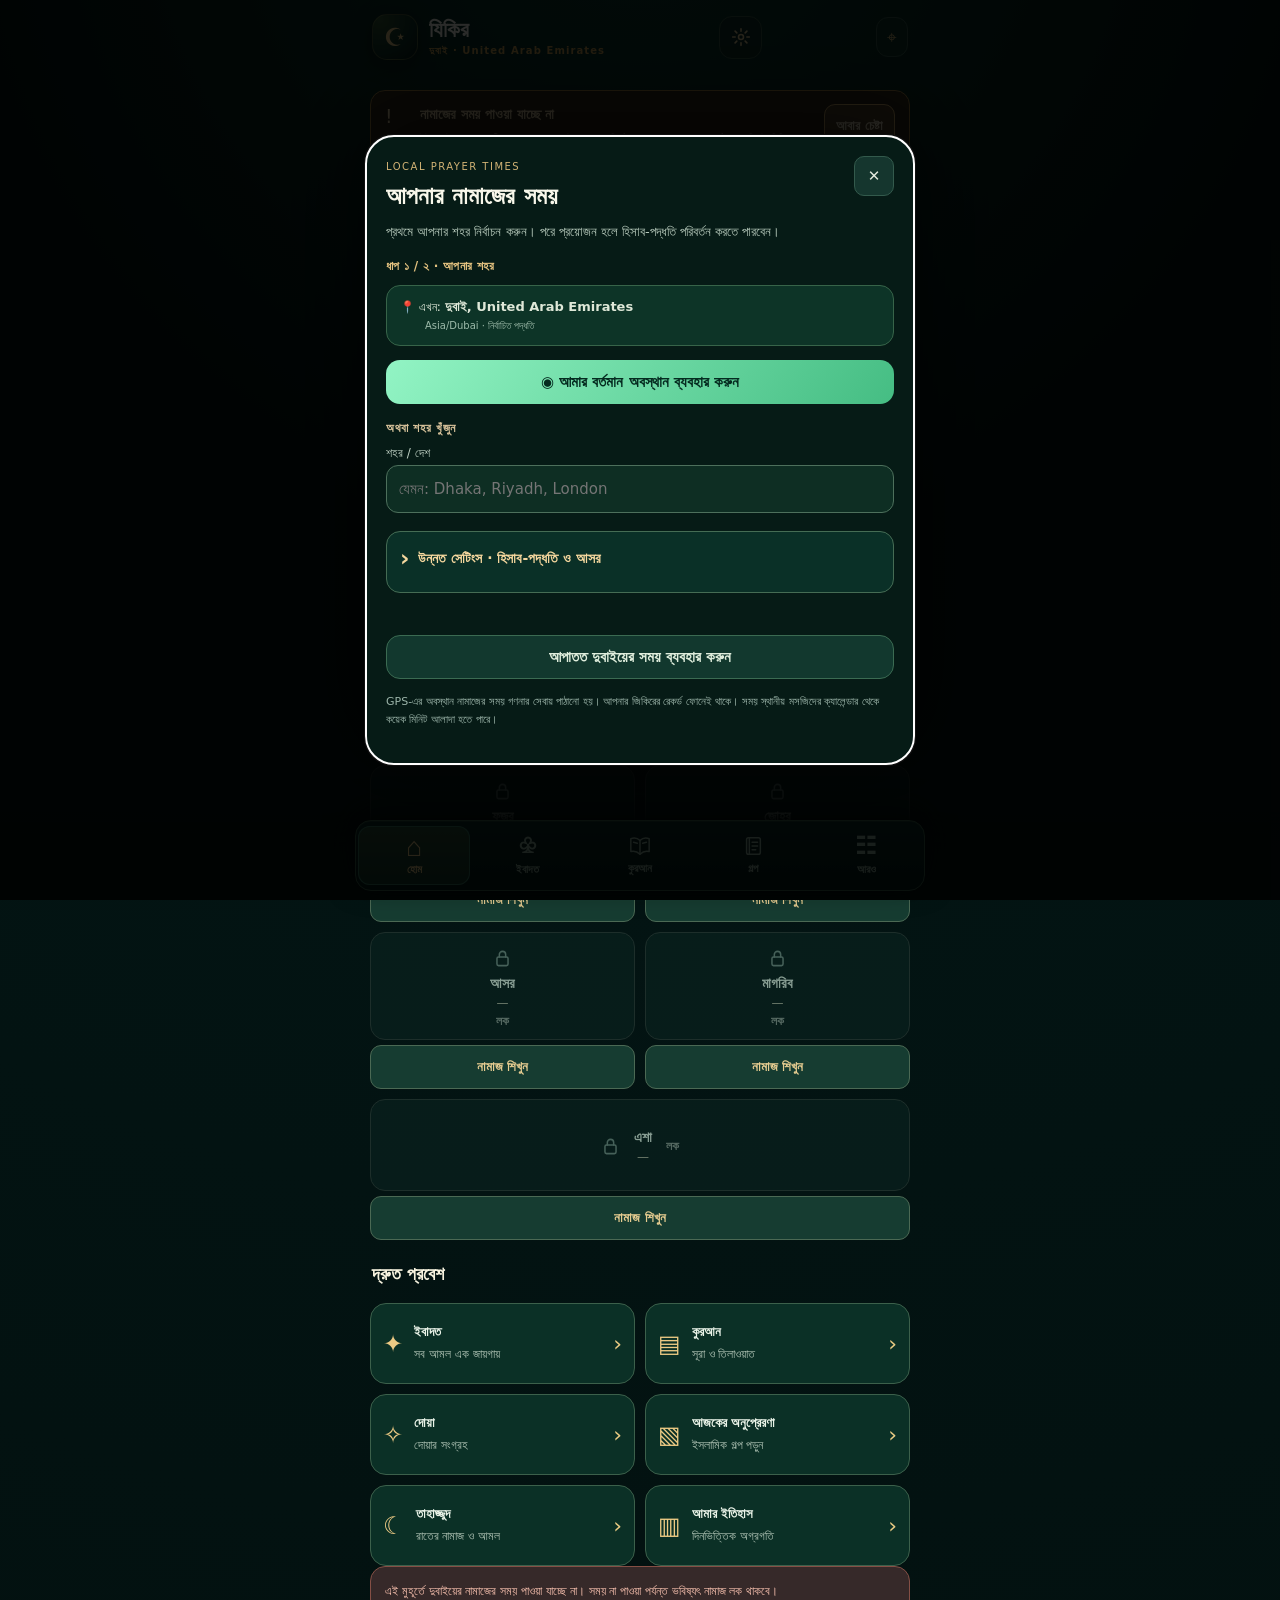
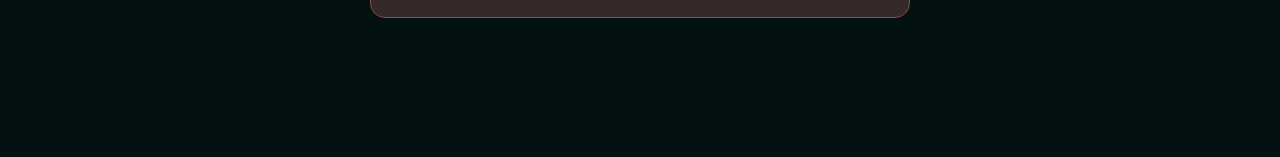
==== commit 963fed93: "Bust browser cache for latest story and navigation assets" ====
--- a/index.html
+++ b/index.html
@@ -376,7 +376,7 @@
 <link rel="stylesheet" href="salah-companion.css?v=1.0.0">
 <link rel="stylesheet" href="daily-zikr.css?v=1.0.1">
 <link rel="stylesheet" href="phase1-core.css?v=1.0.0">
-<link rel="stylesheet" href="phase2-experience.css?v=1.0.0">
+<link rel="stylesheet" href="phase2-experience.css?v=11.9.4">
 <link rel="stylesheet" href="phase3-polish.css?v=1.0.0">
 <link rel="stylesheet" href="backup-recovery.css?v=1.0.0">
 <link rel="stylesheet" href="quran-compact.css?v=1.0.0">
@@ -393,8 +393,9 @@
 <script src="backup-journal.js?v=1.0.0" defer></script>
 <script src="app.js?v=9.0.2" defer></script>
 <script src="tahajjud.js?v=9.0.1" defer></script>
-<script src="dua-catalog.js?v=1.0.0" defer></script>
-<script src="experience.js?v=9.1.2" defer></script>
+<script src="dua-content-phase4.js?v=1.0.0" defer></script>
+<script src="dua-catalog.js?v=1.0.1" defer></script>
+<script src="experience.js?v=11.9.4" defer></script>
 <script src="asma-v6.js?v=9.0.0" defer></script>
 <script src="surah-details-v6.js?v=9.0.0" defer></script>
 <script src="v6-interactions.js?v=9.0.0" defer></script>
@@ -406,12 +407,13 @@
 <script src="salah-data.js?v=1.0.0" defer></script>
 <script src="salah-companion.js?v=1.1.0" defer></script>
 <script src="daily-zikr.js?v=1.0.1" defer></script>
-<script src="phase2-experience.js?v=1.0.0" defer></script>
+<script src="phase2-experience.js?v=11.9.4" defer></script>
 <script src="phase3-polish.js?v=1.0.0" defer></script>
 <script src="phase4-stability.js?v=1.0.0" defer></script>
 <script src="backup-recovery.js?v=1.0.1" defer></script>
 <script src="dua-compact.js?v=1.0.2" defer></script>
-<script src="dua-library-v2.js?v=1.0.0" defer></script>
+<script src="dua-library-v2.js?v=1.0.2" defer></script>
+<script src="dua-reader-v3.js?v=1.0.1" defer></script>
 <script src="smart-header.js?v=1.0.0" defer></script>
 </body>
 </html>
--- a/experience.css
+++ b/experience.css
@@ -29,3 +29,34 @@
 .ex-surah-row[href]:focus-visible{outline:3px solid #e9c582;outline-offset:2px}
 .ex-surah-row[href].ex-unavailable{opacity:.85}
 .ex-surah-row[href].ex-unavailable small{color:#cfb579}
+
+/* Compact story library */
+.story-page .ex-page-title{font-size:clamp(24px,6vw,30px);margin:8px 0 4px}
+.story-page .ex-subcopy{margin:0 0 16px;font-size:13px}
+.story-feature{display:flex;align-items:center;text-align:left;gap:12px;width:100%;min-height:92px;padding:14px;border:1px solid #548574;border-radius:18px;background:linear-gradient(125deg,#17634c,#103c31);color:#fff7e3;margin:0 0 14px}
+.story-feature>span:nth-child(2){display:grid;gap:5px;flex:1;min-width:0}
+.story-feature strong{font-size:16px;line-height:1.5}
+.story-feature small{font-size:11px;color:#e4d2a4}
+.story-feature-icon{font-size:25px;color:#e7cb85;flex:none}
+.story-search{width:100%;min-height:44px;padding:10px 14px;border:1px solid var(--line);border-radius:12px;background:transparent;color:inherit;font-size:14px}
+.story-filters{display:flex;gap:7px;overflow-x:auto;scrollbar-width:none;margin:12px 0 18px;padding:2px 0;max-width:100%}
+.story-filters::-webkit-scrollbar{display:none}
+.story-chip{flex:none;white-space:nowrap;min-height:44px;padding:7px 12px;border:1px solid #638575;border-radius:22px;background:transparent;color:inherit;font-size:12px}
+.story-chip[aria-pressed=true]{background:#17634c;color:#fff4d6;border-color:#8fbda8;font-weight:700}
+.story-list-head{display:flex;align-items:center;justify-content:space-between;margin:0 0 9px}
+.story-list-head small{opacity:.7;font-size:11px}
+.story-list.ex-more-list{gap:7px}
+.story-list.ex-more-list .story-row{min-height:64px;padding:10px 12px;gap:10px;border-radius:14px}
+.story-list .story-row>div{min-width:0;flex:1}
+.story-list .story-row b{font-size:14px;line-height:1.45;overflow-wrap:anywhere}
+.story-list .story-row small{font-size:11px;line-height:1.5;overflow-wrap:anywhere}
+.story-list .story-row .story-icon{width:36px;height:36px;flex:none;display:grid;place-items:center}
+.story-icon svg{width:20px;height:20px}
+.story-reader article{padding:18px;line-height:1.9}
+.story-reader .action-btn{min-height:44px}
+.story-page,.story-reader{min-width:0;padding-bottom:24px}
+@media(max-width:360px){.story-feature{padding:10px;gap:8px}.story-list.ex-more-list .story-row{padding:9px;gap:8px}.story-chip{padding-inline:10px}}
+
+.story-toolbar{display:flex;flex-wrap:wrap;align-items:center;gap:8px;margin:0 0 14px}.story-view-tabs{display:flex;flex:1;min-width:0;border:1px solid #638575;border-radius:12px;padding:3px;gap:2px}.story-view-tabs button{flex:1;min-height:44px;padding:4px 7px;border:0;border-radius:8px;background:transparent;color:inherit;font-size:12px;white-space:nowrap}.story-view-tabs button[aria-pressed=true]{background:#17634c;color:#fff4d6;font-weight:700}.story-sort-label{display:flex;align-items:center;gap:6px;font-size:11px}.story-sort-label select{min-height:44px;border:1px solid #638575;border-radius:10px;background:var(--paper);color:var(--ink);font-size:12px;padding:4px}.story-list.ex-more-list .story-index-row{min-height:48px;padding:6px 10px;border-radius:9px}.story-list .story-index-row .story-icon{width:26px;height:26px;font-size:12px}.story-group{border:1px solid #638575;border-radius:12px;padding:8px;min-width:0}.story-group summary{cursor:pointer;min-height:44px;padding:10px;font-weight:700}.story-group summary small{font-weight:400;opacity:.7;margin-inline-start:8px}.story-group .ex-more-list{gap:4px}
+
+.story-section-grid{display:grid;grid-template-columns:repeat(2,minmax(0,1fr));gap:8px;margin:14px 0}.story-section-grid button{display:flex;align-items:center;gap:8px;text-align:left;min-height:52px;padding:9px;border:1px solid #638575;border-radius:12px;background:transparent;color:inherit}.story-section-grid button span{color:#c4a968;font-size:20px;flex:none}.story-section-grid button b{font-size:12px;line-height:1.5}.story-section-grid button[aria-pressed=true]{background:#17634c;color:#fff4d6;border-color:#8fbda8}
